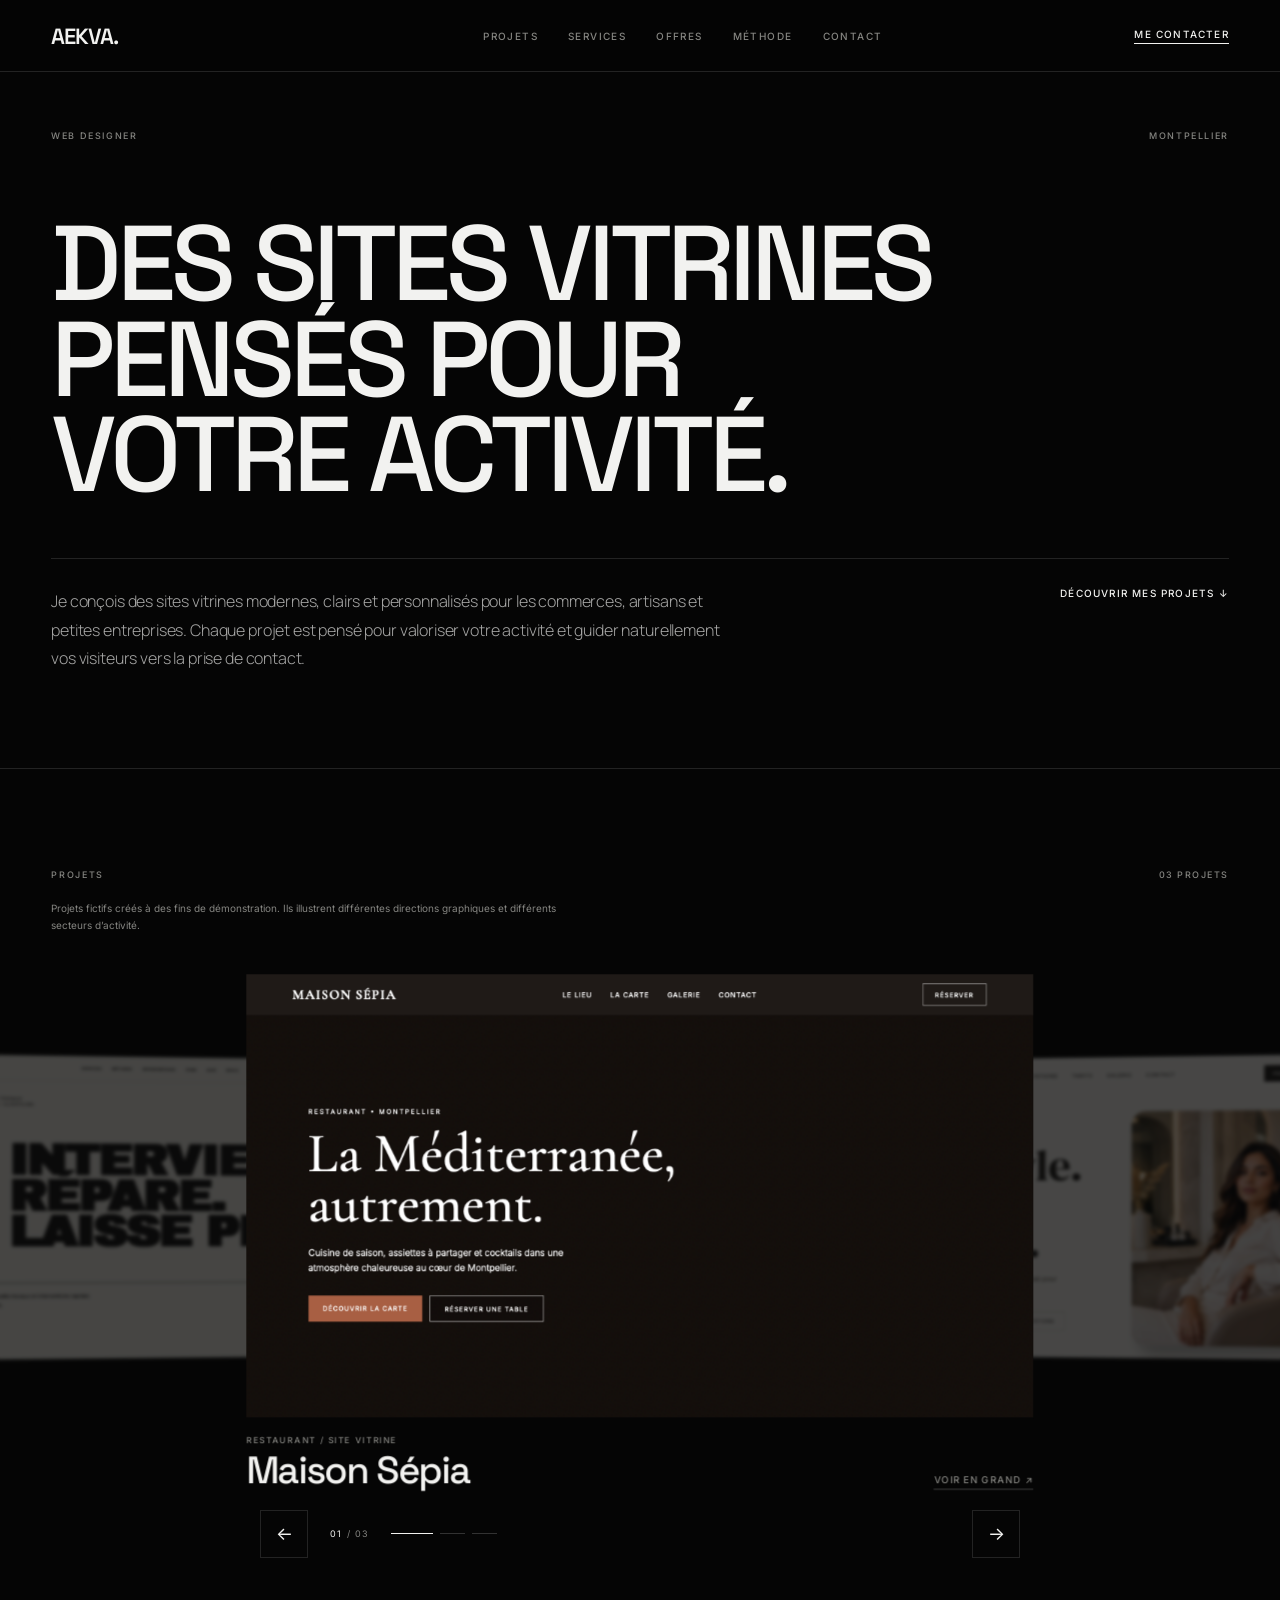
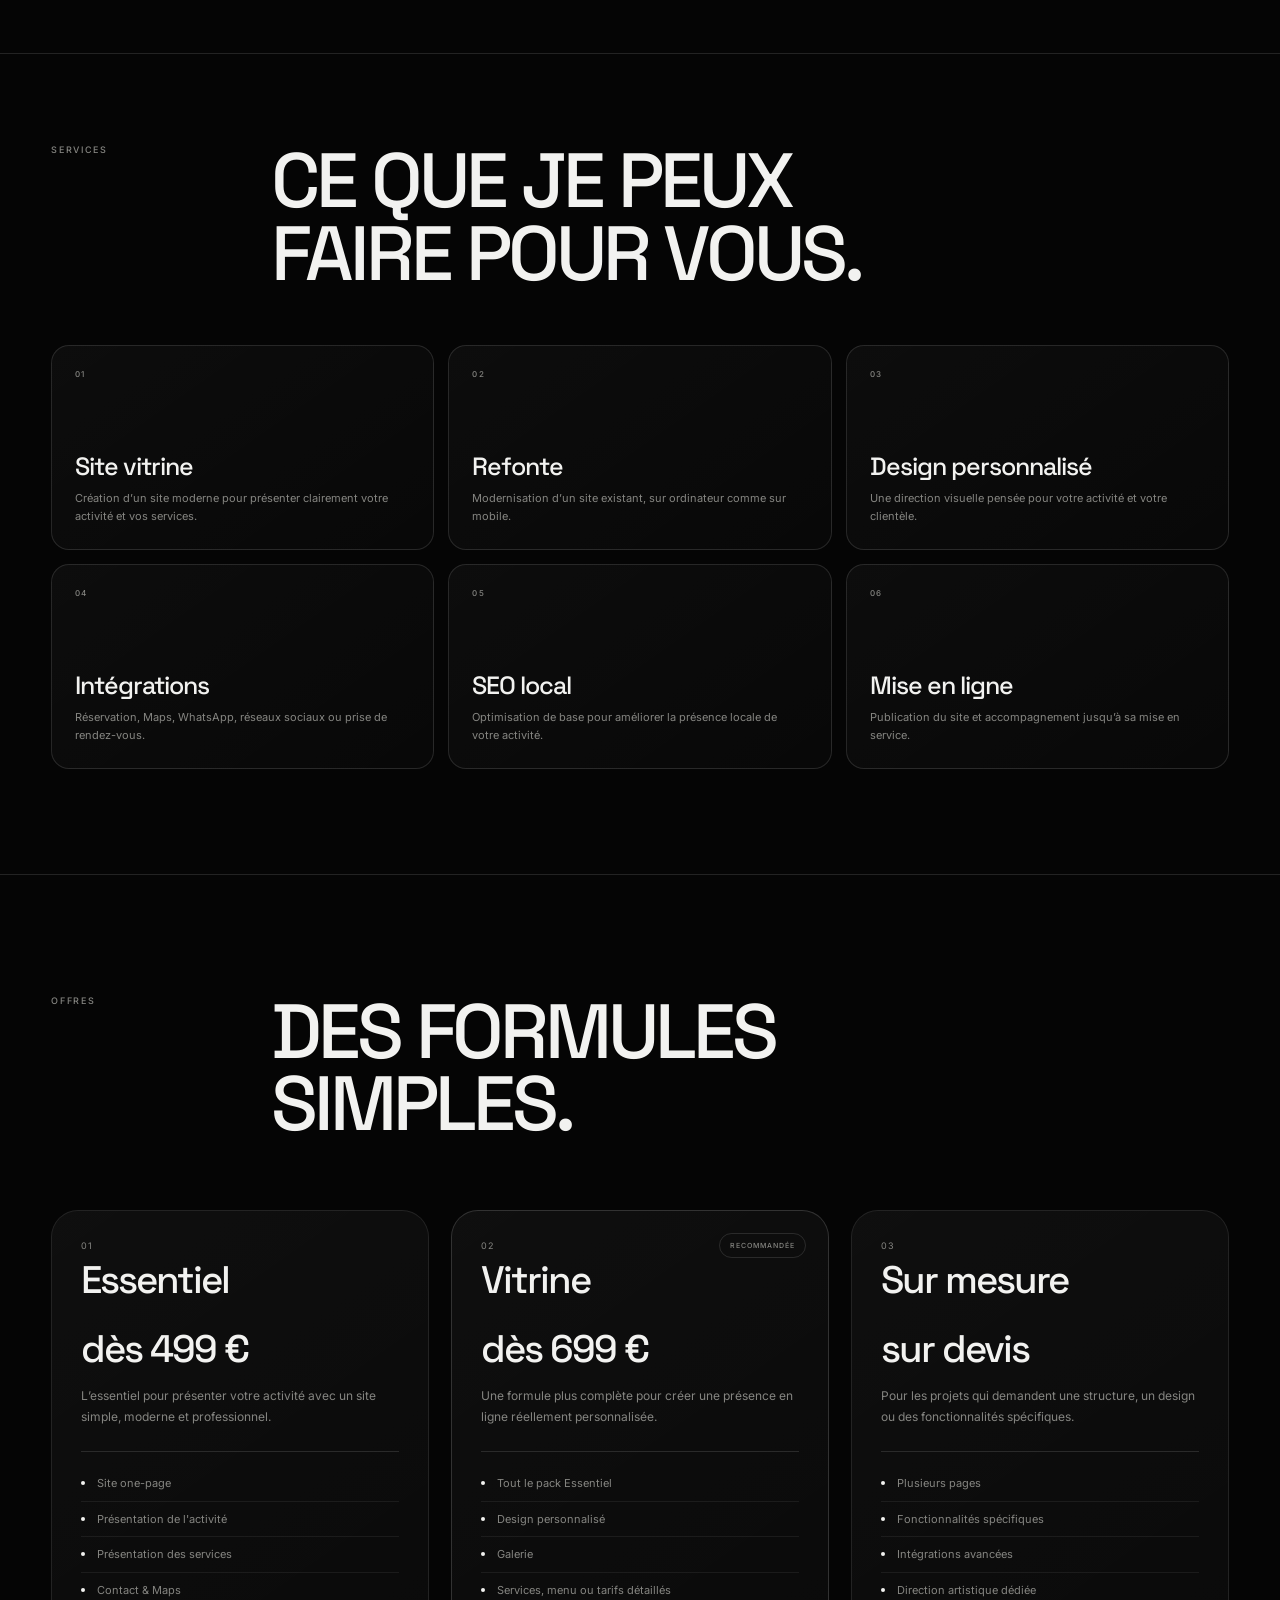
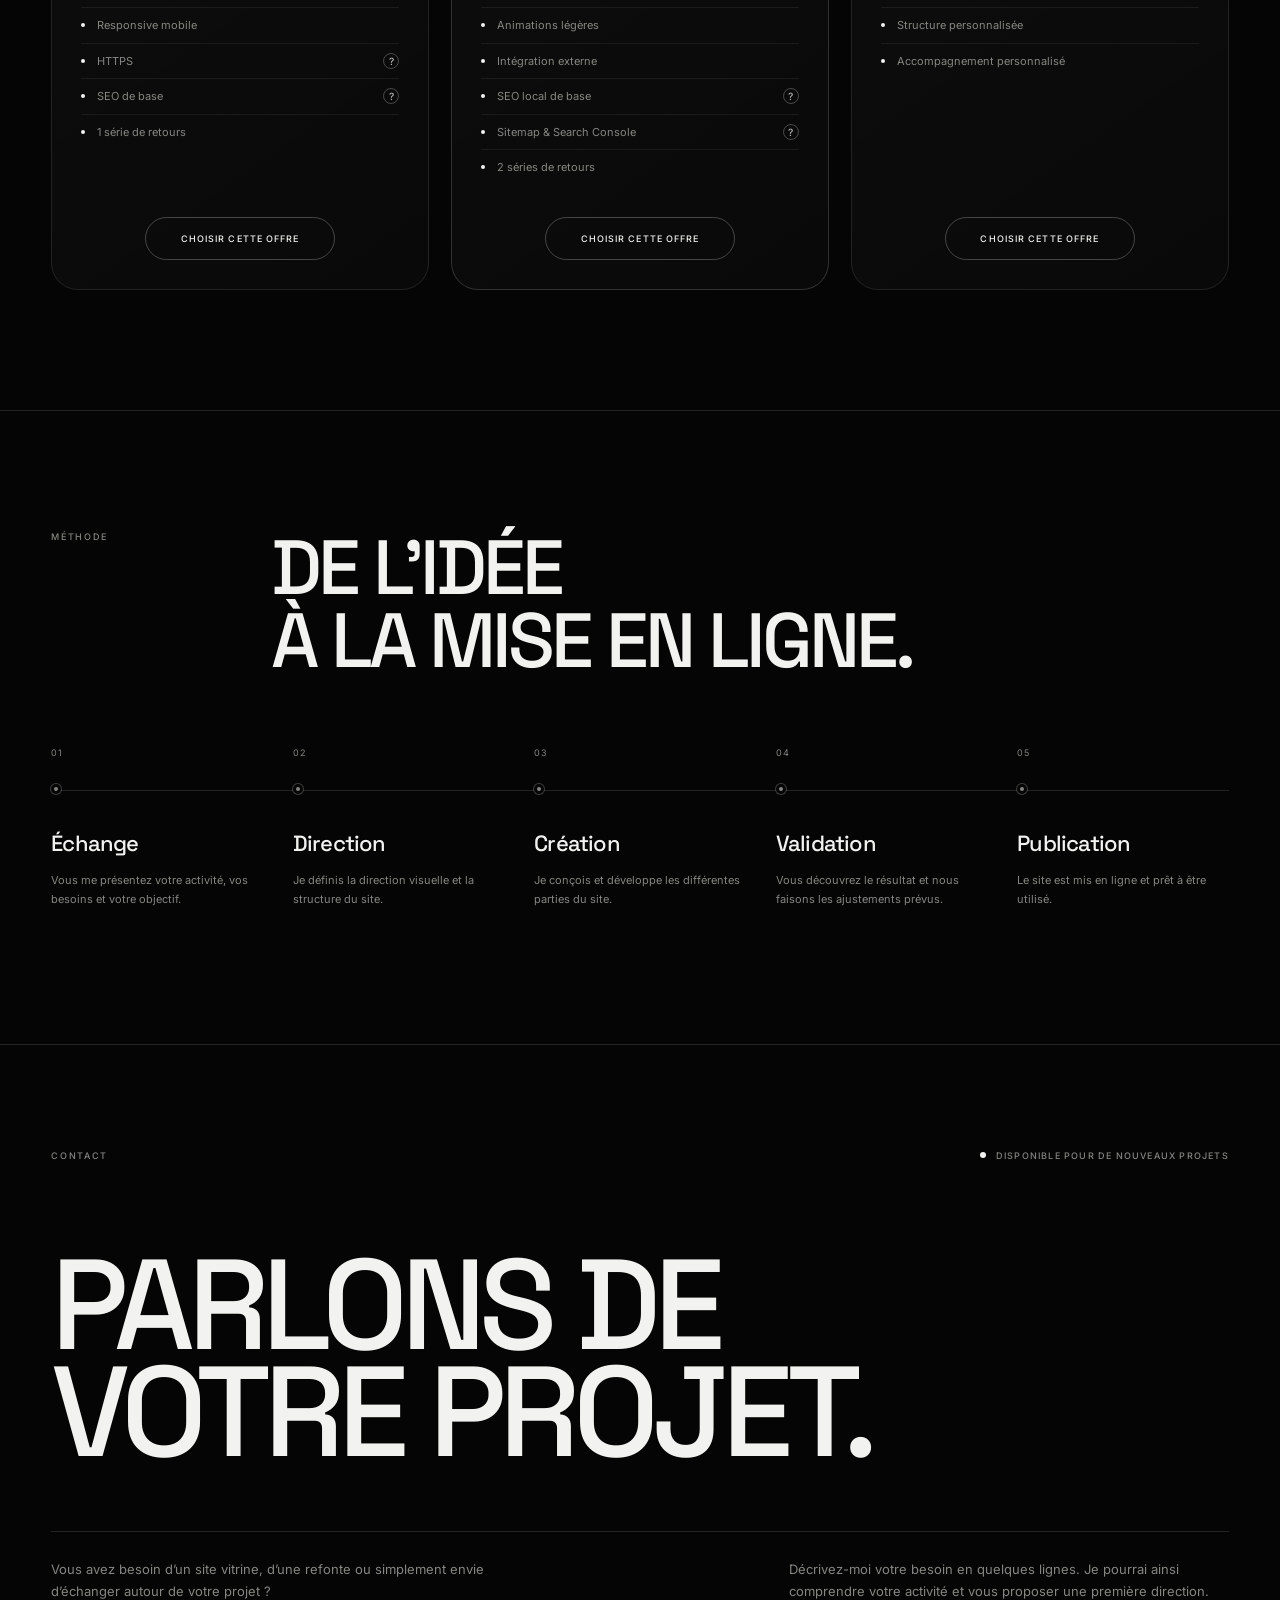
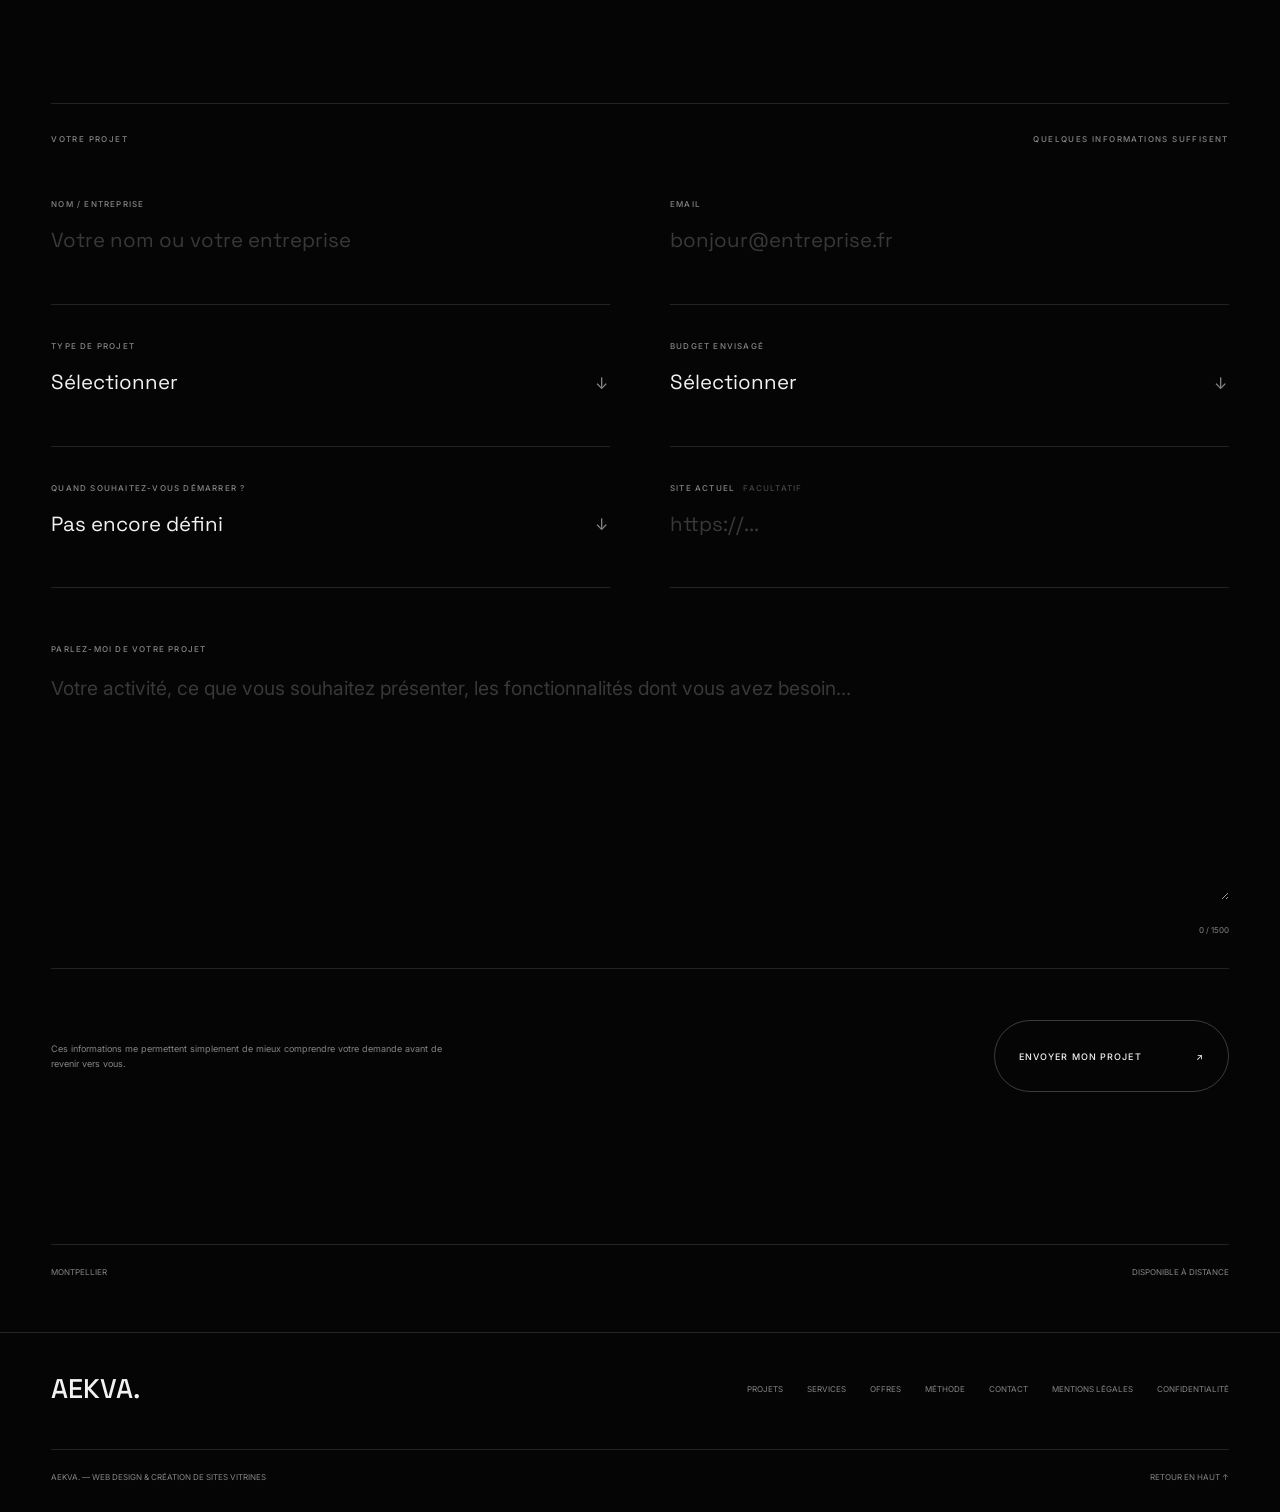
==== index.html @ 717e6505 "Initial commit" ====
<!DOCTYPE html>
<html lang="fr">

<head>
    <meta charset="UTF-8">

    <meta
        name="viewport"
        content="width=device-width, initial-scale=1.0"
    >

    <!-- =========================
         SEO PRINCIPAL
    ========================== -->

    <title>
        AEKVA. — Création de sites vitrines à Montpellier
    </title>

    <meta
        name="description"
        content="AEKVA. crée et refond des sites vitrines modernes pour commerces, artisans et petites entreprises à Montpellier. Des sites clairs, personnalisés et pensés pour votre activité."
    >

    <meta
        name="robots"
        content="index, follow"
    >

    <meta
        name="author"
        content="AEKVA."
    >

    <meta
        name="theme-color"
        content="#050505"
    >

    <link
        rel="canonical"
        href="https://aekva-design.fr/"
    >


    <!-- =========================
         OPEN GRAPH
    ========================== -->

    <meta
        property="og:type"
        content="website"
    >

    <meta
        property="og:site_name"
        content="AEKVA."
    >

    <meta
        property="og:title"
        content="AEKVA. — Création de sites vitrines"
    >

    <meta
        property="og:description"
        content="Création et refonte de sites vitrines modernes pour commerces, artisans et petites entreprises."
    >

    <meta
        property="og:url"
        content="https://aekva-design.fr/"
    >

    <meta
        property="og:image"
        content="https://aekva-design.fr/images/og-cover.jpg"
    >

    <meta
        property="og:image:width"
        content="1200"
    >

    <meta
        property="og:image:height"
        content="630"
    >

    <meta
        property="og:image:alt"
        content="AEKVA. — Web Design"
    >

    <meta
        property="og:locale"
        content="fr_FR"
    >


    <!-- =========================
         TWITTER / X
    ========================== -->

    <meta
        name="twitter:card"
        content="summary_large_image"
    >

    <meta
        name="twitter:title"
        content="AEKVA. — Création de sites vitrines"
    >

    <meta
        name="twitter:description"
        content="Création et refonte de sites vitrines modernes pour commerces, artisans et petites entreprises."
    >

    <meta
        name="twitter:image"
        content="https://aekva-design.fr/images/og-cover.jpg"
    >


    <!-- =========================
         FAVICON
    ========================== -->

    <link
        rel="icon"
        type="image/jpeg"
        href="images/favicon.jpg"
    >


    <!-- =========================
         CSS
    ========================== -->

    <link
        rel="stylesheet"
        href="style.css"
    >

</head>


<body>

    <!-- =========================
         HEADER
    ========================== -->

    <header class="site-header">

        <a
            href="#hero"
            class="brand"
            aria-label="AEKVA - Retour à l'accueil"
        >
            AEKVA.
        </a>


        <nav
            class="main-nav"
            aria-label="Navigation principale"
        >

            <a href="#projects">
                Projets
            </a>

            <a href="#services">
                Services
            </a>

            <a href="#offers">
                Offres
            </a>

            <a href="#process">
                Méthode
            </a>

            <a href="#contact">
                Contact
            </a>

        </nav>


        <a
            href="#contact"
            class="header-contact"
        >
            Me contacter
        </a>


        <button
            class="menu-toggle"
            type="button"
            aria-label="Ouvrir le menu"
            aria-expanded="false"
        >

            <span></span>
            <span></span>

        </button>

    </header>


    <main>

        <!-- =========================
             HERO
        ========================== -->

        <section
            id="hero"
            class="hero"
        >

            <div class="hero-top">

                <span>
                    Web Designer
                </span>

                <span>
                    Montpellier
                </span>

            </div>


            <div class="hero-content">

                <h1>
                    DES SITES VITRINES<br>
                    PENSÉS POUR<br>
                    VOTRE ACTIVITÉ.
                </h1>


                <div class="hero-bottom">

                    <p>
                        Je conçois des sites vitrines modernes, clairs et personnalisés
                        pour les commerces, artisans et petites entreprises.
                        Chaque projet est pensé pour valoriser votre activité
                        et guider naturellement vos visiteurs vers la prise de contact.
                    </p>


                    <a
                        href="#projects"
                        class="hero-link"
                    >
                        Découvrir mes projets ↓
                    </a>

                </div>

            </div>

        </section>


        <!-- =========================
             PROJETS
        ========================== -->

        <section
            id="projects"
            class="projects"
        >

            <div class="projects-header">

                <span class="section-label">
                    Projets
                </span>

                <span class="projects-count">
                    03 projets
                </span>

            </div>


            <div class="projects-intro">

                <p>
                    Projets fictifs créés à des fins de démonstration.
                    Ils illustrent différentes directions graphiques
                    et différents secteurs d’activité.
                </p>

            </div>


            <div class="project-carousel">

                <div
                    class="project-stage"
                    aria-live="polite"
                >

                    <!-- MAISON SÉPIA -->

                    <article
                        class="project-card"
                        data-index="0"
                    >

                        <button
                            class="project-preview"
                            type="button"
                            aria-label="Voir Maison Sépia"
                        >

                            <img
                                src="images/maison-sepia.jpg"
                                alt="Capture du site Maison Sépia"
                            >

                            <span class="preview-overlay">
                                Voir le projet
                            </span>

                        </button>


                        <div class="project-info">

                            <div>

                                <span class="project-category">
                                    Restaurant / Site vitrine
                                </span>

                                <h2>
                                    Maison Sépia
                                </h2>

                            </div>


                            <button
                                class="project-open"
                                type="button"
                            >
                                Voir en grand ↗
                            </button>

                        </div>

                    </article>


                    <!-- STUDIO NÉRA -->

                    <article
                        class="project-card"
                        data-index="1"
                    >

                        <button
                            class="project-preview"
                            type="button"
                            aria-label="Voir Studio Néra"
                        >

                            <img
                                src="images/studio-nera.jpg"
                                alt="Capture du site Studio Néra"
                            >

                            <span class="preview-overlay">
                                Voir le projet
                            </span>

                        </button>


                        <div class="project-info">

                            <div>

                                <span class="project-category">
                                    Beauté & bien-être / Site vitrine
                                </span>

                                <h2>
                                    Studio Néra
                                </h2>

                            </div>


                            <button
                                class="project-open"
                                type="button"
                            >
                                Voir en grand ↗
                            </button>

                        </div>

                    </article>


                    <!-- BLOC -->

                    <article
                        class="project-card"
                        data-index="2"
                    >

                        <button
                            class="project-preview"
                            type="button"
                            aria-label="Voir BLOC."
                        >

                            <img
                                src="images/bloc.jpg"
                                alt="Capture du site BLOC."
                            >

                            <span class="preview-overlay">
                                Voir le projet
                            </span>

                        </button>


                        <div class="project-info">

                            <div>

                                <span class="project-category">
                                    Artisan & services / Site vitrine
                                </span>

                                <h2>
                                    BLOC.
                                </h2>

                            </div>


                            <button
                                class="project-open"
                                type="button"
                            >
                                Voir en grand ↗
                            </button>

                        </div>

                    </article>

                </div>


                <!-- CONTROLES CARROUSEL -->

                <div class="carousel-controls">

                    <button
                        class="carousel-arrow carousel-prev"
                        type="button"
                        aria-label="Projet précédent"
                    >
                        ←
                    </button>


                    <div class="carousel-status">

                        <span
                            id="carousel-current"
                            class="carousel-current"
                        >
                            01
                        </span>

                        <span>
                            / 03
                        </span>

                    </div>


                    <div class="carousel-progress">

                        <span class="carousel-dot active"></span>
                        <span class="carousel-dot"></span>
                        <span class="carousel-dot"></span>

                    </div>


                    <button
                        class="carousel-arrow carousel-next"
                        type="button"
                        aria-label="Projet suivant"
                    >
                        →
                    </button>

                </div>

            </div>

        </section>


        <!-- =========================
             SERVICES
        ========================== -->

        <section
            id="services"
            class="services"
        >

            <div class="section-head">

                <span class="section-label">
                    Services
                </span>

                <h2>
                    CE QUE JE PEUX<br>
                    FAIRE POUR VOUS.
                </h2>

            </div>


            <div class="services-grid">

                <article class="service-card">

                    <span class="service-number">
                        01
                    </span>

                    <div class="service-card-content">

                        <h3>
                            Site vitrine
                        </h3>

                        <p>
                            Création d’un site moderne pour présenter
                            clairement votre activité et vos services.
                        </p>

                    </div>

                </article>


                <article class="service-card">

                    <span class="service-number">
                        02
                    </span>

                    <div class="service-card-content">

                        <h3>
                            Refonte
                        </h3>

                        <p>
                            Modernisation d’un site existant,
                            sur ordinateur comme sur mobile.
                        </p>

                    </div>

                </article>


                <article class="service-card">

                    <span class="service-number">
                        03
                    </span>

                    <div class="service-card-content">

                        <h3>
                            Design personnalisé
                        </h3>

                        <p>
                            Une direction visuelle pensée pour votre
                            activité et votre clientèle.
                        </p>

                    </div>

                </article>


                <article class="service-card">

                    <span class="service-number">
                        04
                    </span>

                    <div class="service-card-content">

                        <h3>
                            Intégrations
                        </h3>

                        <p>
                            Réservation, Maps, WhatsApp,
                            réseaux sociaux ou prise de rendez-vous.
                        </p>

                    </div>



                </article>


                <article class="service-card">

                    <span class="service-number">
                        05
                    </span>

                    <div class="service-card-content">

                        <h3>
                            SEO local
                        </h3>

                        <p>
                            Optimisation de base pour améliorer
                            la présence locale de votre activité.
                        </p>

                    </div>

                </article>


                <article class="service-card">

                    <span class="service-number">
                        06
                    </span>

                    <div class="service-card-content">

                        <h3>
                            Mise en ligne
                        </h3>

                        <p>
                            Publication du site et accompagnement
                            jusqu’à sa mise en service.
                        </p>

                    </div>

                </article>

            </div>

        </section>


        <!-- =========================
             OFFRES
        ========================== -->

        <section
            id="offers"
            class="offers"
        >

            <div class="section-head">

                <span class="section-label">
                    Offres
                </span>

                <h2>
                    DES FORMULES<br>
                    SIMPLES.
                </h2>

            </div>


            <div class="offers-grid">


                <!-- ESSENTIEL -->

                <article class="offer-card">

                    <div class="offer-card-content">

                        <div class="offer-header">

                            <span class="offer-number">
                                01
                            </span>

                            <h3>
                                Essentiel
                            </h3>

                        </div>


                        <div class="offer-price">
                            dès 499 €
                        </div>


                        <p class="offer-description">
                            L’essentiel pour présenter votre activité
                            avec un site simple, moderne et professionnel.
                        </p>


                        <div class="offer-divider"></div>


                        <ul class="offer-features">

                            <li>
                                Site one-page
                            </li>

                            <li>
                                Présentation de l'activité
                            </li>

                            <li>
                                Présentation des services
                            </li>

                            <li>
                                Contact & Maps
                            </li>

                            <li>
                                Responsive mobile
                            </li>


                            <li>

                                <div class="offer-help">

                                    <span>
                                        HTTPS
                                    </span>

                                    <span
                                        class="help-icon"
                                        tabindex="0"
                                        aria-label="Qu’est-ce que HTTPS ?"
                                    >
                                        ?
                                    </span>

                                    <span
                                        class="help-tooltip"
                                        role="tooltip"
                                    >
                                        Connexion sécurisée entre le site et ses visiteurs.
                                    </span>

                                </div>

                            </li>


                            <li>

                                <div class="offer-help">

                                    <span>
                                        SEO de base
                                    </span>

                                    <span
                                        class="help-icon"
                                        tabindex="0"
                                        aria-label="Qu’est-ce que le SEO de base ?"
                                    >
                                        ?
                                    </span>

                                    <span
                                        class="help-tooltip"
                                        role="tooltip"
                                    >
                                        Optimisations essentielles pour aider le site
                                        à être compris et référencé par Google.
                                    </span>

                                </div>

                            </li>


                            <li>
                                1 série de retours
                            </li>

                        </ul>

                        <a href="#contact" class="offer-cta">
                            <span class="offer-cta-text">Choisir cette offre</span>
                        
                            <span class="offer-liquid">
                                <span class="offer-wave"></span>
                            </span>
                        </a>

                    </div>

                </article>


                <!-- VITRINE -->

                <article
                    class="offer-card offer-card-featured"
                >

                    <div class="offer-card-content">

                        <span class="offer-badge">
                            Recommandée
                        </span>


                        <div class="offer-header">

                            <span class="offer-number">
                                02
                            </span>

                            <h3>
                                Vitrine
                            </h3>

                        </div>


                        <div class="offer-price">
                            dès 699 €
                        </div>


                        <p class="offer-description">
                            Une formule plus complète pour créer
                            une présence en ligne réellement personnalisée.
                        </p>


                        <div class="offer-divider"></div>


                        <ul class="offer-features">

                            <li>
                                Tout le pack Essentiel
                            </li>

                            <li>
                                Design personnalisé
                            </li>

                            <li>
                                Galerie
                            </li>

                            <li>
                                Services, menu ou tarifs détaillés
                            </li>

                            <li>
                                Animations légères
                            </li>

                            <li>
                                Intégration externe
                            </li>


                            <li>

                                <div class="offer-help">

                                    <span>
                                        SEO local de base
                                    </span>

                                    <span
                                        class="help-icon"
                                        tabindex="0"
                                        aria-label="Qu’est-ce que le SEO local ?"
                                    >
                                        ?
                                    </span>

                                    <span
                                        class="help-tooltip"
                                        role="tooltip"
                                    >
                                        Optimisation pour aider votre activité
                                        à être trouvée sur Google dans votre zone géographique.
                                    </span>

                                </div>

                            </li>


                            <li>

                                <div class="offer-help">

                                    <span>
                                        Sitemap & Search Console
                                    </span>

                                    <span
                                        class="help-icon"
                                        tabindex="0"
                                        aria-label="À quoi servent le sitemap et Search Console ?"
                                    >
                                        ?
                                    </span>

                                    <span
                                        class="help-tooltip"
                                        role="tooltip"
                                    >
                                        Outils qui facilitent l’indexation du site
                                        et permettent de suivre sa présence dans Google.
                                    </span>

                                </div>

                            </li>


                            <li>
                                2 séries de retours
                            </li>

                        </ul>

                        <a href="#contact" class="offer-cta">
                            <span class="offer-cta-text">Choisir cette offre</span>
                        
                            <span class="offer-liquid">
                                <span class="offer-wave"></span>
                            </span>
                        </a>

                    </div>

                </article>


                <!-- SUR MESURE -->

                <article class="offer-card">

                    <div class="offer-card-content">

                        <div class="offer-header">

                            <span class="offer-number">
                                03
                            </span>

                            <h3>
                                Sur mesure
                            </h3>

                        </div>


                        <div class="offer-price">
                            sur devis
                        </div>


                        <p class="offer-description">
                            Pour les projets qui demandent une structure,
                            un design ou des fonctionnalités spécifiques.
                        </p>


                        <div class="offer-divider"></div>


                        <ul class="offer-features">

                            <li>
                                Plusieurs pages
                            </li>

                            <li>
                                Fonctionnalités spécifiques
                            </li>

                            <li>
                                Intégrations avancées
                            </li>

                            <li>
                                Direction artistique dédiée
                            </li>

                            <li>
                                Structure personnalisée
                            </li>

                            <li>
                                Accompagnement personnalisé
                            </li>

                        </ul>

                        <a href="#contact" class="offer-cta">
                            <span class="offer-cta-text">Choisir cette offre</span>
                        
                            <span class="offer-liquid">
                                <span class="offer-wave"></span>
                            </span>
                        </a>

                    </div>

                </article>

            </div>

        </section>


        <!-- =========================
             MÉTHODE
        ========================== -->

        <section
            id="process"
            class="process"
        >

            <div class="section-head">

                <span class="section-label">
                    Méthode
                </span>

                <h2>
                    DE L’IDÉE<br>
                    À LA MISE EN LIGNE.
                </h2>

            </div>


            <div class="process-timeline">

                <article class="process-item">

                    <span class="process-number">
                        01
                    </span>

                    <div class="process-dot"></div>

                    <h3>
                        Échange
                    </h3>

                    <p>
                        Vous me présentez votre activité,
                        vos besoins et votre objectif.
                    </p>

                </article>


                <article class="process-item">

                    <span class="process-number">
                        02
                    </span>

                    <div class="process-dot"></div>

                    <h3>
                        Direction
                    </h3>

                    <p>
                        Je définis la direction visuelle
                        et la structure du site.
                    </p>

                </article>


                <article class="process-item">

                    <span class="process-number">
                        03
                    </span>

                    <div class="process-dot"></div>

                    <h3>
                        Création
                    </h3>

                    <p>
                        Je conçois et développe
                        les différentes parties du site.
                    </p>

                </article>


                <article class="process-item">

                    <span class="process-number">
                        04
                    </span>

                    <div class="process-dot"></div>

                    <h3>
                        Validation
                    </h3>

                    <p>
                        Vous découvrez le résultat
                        et nous faisons les ajustements prévus.
                    </p>

                </article>


                <article class="process-item">

                    <span class="process-number">
                        05
                    </span>

                    <div class="process-dot"></div>

                    <h3>
                        Publication
                    </h3>

                    <p>
                        Le site est mis en ligne
                        et prêt à être utilisé.
                    </p>

                </article>

            </div>

        </section>


        <!-- =========================
             CONTACT
        ========================== -->

        <section
            id="contact"
            class="contact"
        >

            <div class="contact-top">

                <span class="section-label">
                    Contact
                </span>

                <span class="contact-availability">
                    Disponible pour de nouveaux projets
                </span>

            </div>


            <div class="contact-main">

                <h2>
                    PARLONS DE<br>
                    VOTRE PROJET.
                </h2>


                <div class="contact-intro">

                    <p>
                        Vous avez besoin d’un site vitrine,
                        d’une refonte ou simplement envie
                        d’échanger autour de votre projet ?
                    </p>

                    <p>
                        Décrivez-moi votre besoin en quelques lignes.
                        Je pourrai ainsi comprendre votre activité
                        et vous proposer une première direction.
                    </p>

                </div>

            </div>


            <!-- FORMULAIRE -->

            <div class="contact-form-wrapper">

                <div class="contact-form-heading">

                    <span>
                        Votre projet
                    </span>

                    <span>
                        Quelques informations suffisent
                    </span>

                </div>


                <form
                    id="project-form"
                    class="project-form"
                    action="https://formspree.io/f/mnpadlrl"
                    method="POST"
                    novalidate
                >

                    <div class="form-field">

                        <label for="name">
                            Nom / entreprise
                        </label>

                        <input
                            type="text"
                            id="name"
                            name="name"
                            placeholder="Votre nom ou votre entreprise"
                            autocomplete="name"
                            required
                        >

                        <span class="form-error"></span>

                    </div>


                    <div class="form-field">

                        <label for="email">
                            Email
                        </label>

                        <input
                            type="email"
                            id="email"
                            name="email"
                            placeholder="bonjour@entreprise.fr"
                            autocomplete="email"
                            required
                        >

                        <span class="form-error"></span>

                    </div>


                    <div class="form-field">

                        <label for="project-type">
                            Type de projet
                        </label>

                        <div class="select-wrapper">

                            <select
                                id="project-type"
                                name="project-type"
                                required
                            >

                                <option value="">
                                    Sélectionner
                                </option>

                                <option value="site-vitrine">
                                    Création d’un site vitrine
                                </option>

                                <option value="refonte">
                                    Refonte d’un site existant
                                </option>

                                <option value="sur-mesure">
                                    Projet sur mesure
                                </option>

                                <option value="autre">
                                    Autre
                                </option>

                            </select>

                        </div>

                        <span class="form-error"></span>

                    </div>


                    <div class="form-field">

                        <label for="budget">
                            Budget envisagé
                        </label>

                        <div class="select-wrapper">

                            <select
                                id="budget"
                                name="budget"
                                required
                            >

                                <option value="">
                                    Sélectionner
                                </option>

                                <option value="500-700">
                                    500 € — 700 €
                                </option>

                                <option value="700-1000">
                                    700 € — 1 000 €
                                </option>

                                <option value="1000-1500">
                                    1 000 € — 1 500 €
                                </option>

                                <option value="1500-plus">
                                    Plus de 1 500 €
                                </option>

                                <option value="a-definir">
                                    À définir
                                </option>

                            </select>

                        </div>

                        <span class="form-error"></span>

                    </div>


                    <div class="form-field">

                        <label for="deadline">
                            Quand souhaitez-vous démarrer ?
                        </label>

                        <div class="select-wrapper">

                            <select
                                id="deadline"
                                name="deadline"
                            >

                                <option value="">
                                    Pas encore défini
                                </option>

                                <option value="rapidement">
                                    Dès que possible
                                </option>

                                <option value="1-mois">
                                    Dans le mois
                                </option>

                                <option value="1-3-mois">
                                    Dans 1 à 3 mois
                                </option>

                                <option value="plus-tard">
                                    Plus tard
                                </option>

                            </select>

                        </div>

                    </div>


                    <div class="form-field">

                        <label for="website">

                            Site actuel

                            <span class="optional">
                                facultatif
                            </span>

                        </label>

                        <input
                            type="url"
                            id="website"
                            name="website"
                            placeholder="https://..."
                        >

                        <span class="form-error"></span>

                    </div>


                    <div
                        class="form-field form-field-message"
                    >

                        <label for="message">
                            Parlez-moi de votre projet
                        </label>

                        <textarea
                            id="message"
                            name="message"
                            rows="7"
                            maxlength="1500"
                            placeholder="Votre activité, ce que vous souhaitez présenter, les fonctionnalités dont vous avez besoin..."
                            required
                        ></textarea>


                        <div class="message-meta">

                            <span class="form-error"></span>

                            <span class="character-counter">

                                <span id="message-count">
                                    0
                                </span>

                                / 1500

                            </span>

                        </div>

                    </div>


                    <div class="form-submit-row">

                        <p>
                            Ces informations me permettent simplement
                            de mieux comprendre votre demande avant
                            de revenir vers vous.
                        </p>


                        <button
                            type="submit"
                            class="form-submit"
                        >

                            <span class="form-submit-text">
                                Envoyer mon projet
                            </span>

                            <span class="form-submit-arrow">
                                ↗
                            </span>

                        </button>

                    </div>


                    <div
                        id="form-status"
                        class="form-status"
                        aria-live="polite"
                    ></div>

                </form>

            </div>


            <div class="contact-meta">

                <span>
                    Montpellier
                </span>

                <span>
                    Disponible à distance
                </span>

            </div>

        </section>

    </main>


    <!-- =========================
         FOOTER
    ========================== -->

    <footer class="footer">

        <a
            href="#hero"
            class="footer-brand"
            aria-label="AEKVA - Retour à l'accueil"
        >
            AEKVA.
        </a>


        <nav
            class="footer-links"
            aria-label="Navigation de pied de page"
        >

            <a href="#projects">
                Projets
            </a>

            <a href="#services">
                Services
            </a>

            <a href="#offers">
                Offres
            </a>

            <a href="#process">
                Méthode
            </a>

            <a href="#contact">
                Contact
            </a>

            <a href="mentions-legales.html">
                Mentions légales
            </a>

            <a href="confidentialite.html">
                Confidentialité
            </a>

        </nav>


        <div class="footer-bottom">

            <p>
                AEKVA. — Web design & création de sites vitrines
            </p>

            <a href="#hero">
                Retour en haut ↑
            </a>

        </div>

    </footer>


    <!-- =========================
         MODAL PROJET
    ========================== -->

    <div
        class="project-modal"
        aria-hidden="true"
        role="dialog"
        aria-modal="true"
        aria-label="Aperçu complet du projet"
    >

        <button
            class="modal-close"
            type="button"
            aria-label="Fermer"
        >
            ×
        </button>


        <button
            class="modal-arrow modal-prev"
            type="button"
            aria-label="Projet précédent"
        >
            ←
        </button>


        <div class="modal-wrapper">

            <aside class="modal-side-info">

                <span class="modal-category">
                    Projet
                </span>

                <h2 class="modal-title">
                    Maison Sépia
                </h2>

                <span class="modal-demo-note">
                    Projet fictif<br>
                    créé pour démonstration
                </span>

                <span class="modal-counter">
                    01 / 03
                </span>

            </aside>


            <div class="modal-content">

                <img
                    class="modal-image"
                    src=""
                    alt=""
                >

            </div>

        </div>


        <button
            class="modal-arrow modal-next"
            type="button"
            aria-label="Projet suivant"
        >
            →
        </button>


        <a
            class="modal-live-link"
            href="#"
            target="_blank"
            rel="noopener noreferrer"
        >
            Voir le site en direct
        </a>

    </div>


    <!-- =========================
         TOAST FORMULAIRE
    ========================== -->

    <div
        id="form-toast"
        class="form-toast"
        role="status"
        aria-live="polite"
        aria-hidden="true"
    >

        <div class="form-toast-icon">
            ✓
        </div>


        <div class="form-toast-content">

            <span class="form-toast-title">
                Demande envoyée
            </span>

            <p>
                Merci, votre demande a bien été envoyée.
                Je reviens vers vous rapidement.
            </p>

        </div>


        <button
            class="form-toast-close"
            type="button"
            aria-label="Fermer la notification"
        >
            ×
        </button>

    </div>


    <script src="script.js"></script>

</body>

</html>
---- style.css ----
@import url('https://fonts.googleapis.com/css2?family=Inter:wght@300;400;500;600&family=Manrope:wght@300;400;500&family=Space+Grotesk:wght@400;500;600&display=swap');


:root {
    --bg: #050505;
    --panel: #0d0d0d;

    --text: #f2f2f0;
    --muted: #858581;

    --line: rgba(255, 255, 255, 0.12);
    --line-strong: rgba(255, 255, 255, 0.22);

    --accent: #8a6cff;
}


/* =========================
   RESET
========================= */

* {
    margin: 0;
    padding: 0;
    box-sizing: border-box;
}


html {
    scroll-behavior: smooth;
}


body {
    font-family: "Inter", sans-serif;

    background: var(--bg);
    color: var(--text);

    overflow-x: hidden;
}


body.modal-open,
body.menu-open {
    overflow: hidden;
}


a {
    color: inherit;
    text-decoration: none;
}


button,
input,
select,
textarea {
    font: inherit;
}


button {
    color: inherit;
}


img {
    display: block;
    max-width: 100%;
}


section {
    scroll-margin-top: 90px;
}


/* =========================
   HEADER
========================= */

.site-header {
    position: fixed;

    top: 0;
    left: 0;

    z-index: 1000;

    width: 100%;
    min-height: 72px;

    padding: 0 4%;

    display: grid;

    grid-template-columns:
        180px
        1fr
        auto;

    align-items: center;

    gap: 40px;

    background:
        rgba(5, 5, 5, 0.84);

    border-bottom:
        1px solid
        var(--line);

    backdrop-filter:
        blur(16px);

    -webkit-backdrop-filter:
        blur(16px);
}


.brand {
    position: relative;

    z-index: 1300;

    font-family:
        "Space Grotesk",
        sans-serif;

    font-size: 22px;
    font-weight: 600;

    letter-spacing: -1px;
}


.main-nav {
    display: flex;

    justify-content: center;
    align-items: center;

    gap: 30px;
}


.main-nav a {
    color: var(--muted);

    font-size: 10px;
    font-weight: 500;

    text-transform: uppercase;

    letter-spacing: 1.4px;

    transition:
        color 0.25s ease;
}


.main-nav a:hover {
    color: var(--text);
}


.header-contact {
    padding-bottom: 3px;

    border-bottom:
        1px solid
        var(--text);

    font-size: 10px;
    font-weight: 500;

    text-transform: uppercase;

    letter-spacing: 1.2px;
}


.menu-toggle {
    display: none;
}


/* =========================
   HERO
========================= */

.hero {
    min-height: auto;

    padding:
        130px
        4%
        95px;

    display: flex;
    flex-direction: column;

    border-bottom:
        1px solid
        var(--line);
}


.hero-top {
    display: flex;

    justify-content: space-between;

    color: var(--muted);

    font-size: 9px;
    font-weight: 500;

    text-transform: uppercase;

    letter-spacing: 1.6px;
}


.hero-content {
    margin-top:
        clamp(75px, 8vh, 110px);
}


.hero h1 {
    max-width: 1300px;

    font-family:
        "Space Grotesk",
        sans-serif;

    font-size:
        clamp(62px, 8.3vw, 132px);

    line-height: 0.9;

    font-weight: 500;

    letter-spacing: -5px;
}


.hero-bottom {
    margin-top: 55px;

    padding-top: 28px;

    display: grid;

    grid-template-columns:
        1fr
        auto;

    gap: 60px;

    border-top:
        1px solid
        var(--line);
}


.hero-bottom p {
    max-width: 680px;

    font-family:
        "Manrope",
        sans-serif;

    color:
        rgba(242, 242, 240, 0.68);

    font-size: 16px;
    font-weight: 300;

    line-height: 1.8;

    letter-spacing: -0.15px;
}


.hero-link {
    align-self: start;

    font-size: 10px;
    font-weight: 500;

    text-transform: uppercase;

    letter-spacing: 1.2px;
}


/* =========================
   GLOBAL
========================= */

.section-label {
    color: var(--muted);

    font-size: 9px;
    font-weight: 500;

    text-transform: uppercase;

    letter-spacing: 1.7px;
}


.section-head {
    display: grid;

    grid-template-columns:
        180px
        1fr;

    gap: 40px;

    margin-bottom: 70px;
}


.section-head h2 {
    max-width: 1000px;

    font-family:
        "Space Grotesk",
        sans-serif;

    font-size:
        clamp(46px, 6vw, 90px);

    line-height: 0.95;

    font-weight: 500;

    letter-spacing: -4px;
}


/* =========================
   PROJECTS
========================= */

.projects {
    padding:
        100px
        4%
        95px;

    border-bottom:
        1px solid
        var(--line);

    overflow: hidden;
}


.projects-header {
    display: flex;

    align-items: center;
    justify-content: space-between;

    margin-bottom: 20px;
}


.projects-count {
    color: var(--muted);

    font-size: 9px;
    font-weight: 500;

    text-transform: uppercase;

    letter-spacing: 1.5px;
}


.projects-intro {
    margin-bottom: 55px;
}


.projects-intro p {
    max-width: 520px;

    color: var(--muted);

    font-size: 10px;

    line-height: 1.7;
}


/* =========================
   CAROUSEL
========================= */

.project-carousel {
    width: 100%;
}


.project-stage {
    position: relative;

    width: 100%;

    height:
        clamp(330px, 38vw, 500px);

    perspective: 1400px;
}


.project-card {
    position: absolute;

    top: 0;
    left: 50%;

    width:
        min(58vw, 760px);

    opacity: 0;

    pointer-events: none;

    transform:
        translateX(-50%)
        scale(0.72);

    filter:
        blur(5px)
        brightness(0.45);

    transition:
        transform 0.75s cubic-bezier(.22, .61, .36, 1),
        filter 0.75s cubic-bezier(.22, .61, .36, 1),
        opacity 0.65s ease;
}


.project-card.is-active {
    z-index: 3;

    opacity: 1;

    pointer-events: auto;

    transform:
        translateX(-50%)
        translateZ(80px)
        scale(1);

    filter:
        blur(0)
        brightness(1);
}


.project-card.is-prev {
    z-index: 2;

    opacity: 0.46;

    pointer-events: auto;

    transform:
        translateX(-118%)
        translateZ(-120px)
        scale(0.78)
        rotateY(5deg);

    filter:
        blur(2.5px)
        brightness(0.6);
}


.project-card.is-next {
    z-index: 2;

    opacity: 0.46;

    pointer-events: auto;

    transform:
        translateX(18%)
        translateZ(-120px)
        scale(0.78)
        rotateY(-5deg);

    filter:
        blur(2.5px)
        brightness(0.6);
}


/* =========================
   PROJECT PREVIEW
========================= */

.project-preview {
    position: relative;

    display: block;

    width: 100%;

    aspect-ratio: 16 / 9;

    padding: 0;

    overflow: hidden;

    border: 0;

    background:
        var(--panel);

    color: var(--text);

    cursor: pointer;
}


.project-preview img {
    width: 100%;
    height: 100%;

    object-fit: cover;
    object-position: top center;

    transition:
        transform 0.6s
        cubic-bezier(.22, .61, .36, 1);
}


.project-card.is-active
.project-preview:hover img {
    transform:
        scale(1.015);
}


.preview-overlay {
    position: absolute;

    inset: 0;

    display: flex;

    align-items: center;
    justify-content: center;

    background:
        rgba(0, 0, 0, 0.28);

    color: #ffffff;

    font-size: 9px;
    font-weight: 500;

    text-transform: uppercase;

    letter-spacing: 1.4px;

    opacity: 0;

    transition:
        opacity 0.3s ease;
}


.project-card.is-active
.project-preview:hover
.preview-overlay {
    opacity: 1;
}


/* =========================
   PROJECT INFO
========================= */

.project-info {
    padding-top: 16px;

    display: flex;

    align-items: flex-end;
    justify-content: space-between;

    gap: 25px;

    transition:
        opacity 0.5s ease,
        transform 0.5s ease;
}


.project-card:not(.is-active)
.project-info {
    opacity: 0;

    transform:
        translateY(8px);
}


.project-category {
    display: block;

    margin-bottom: 6px;

    color: var(--muted);

    font-size: 8px;
    font-weight: 500;

    text-transform: uppercase;

    letter-spacing: 1.3px;
}


.project-info h2 {
    font-family:
        "Space Grotesk",
        sans-serif;

    font-size:
        clamp(24px, 3vw, 36px);

    line-height: 1;

    font-weight: 500;

    letter-spacing: -1.5px;
}


.project-open {
    padding:
        0
        0
        3px;

    border: 0;

    border-bottom:
        1px solid
        var(--line-strong);

    background:
        transparent;

    color:
        var(--muted);

    font-size: 9px;
    font-weight: 500;

    text-transform: uppercase;

    letter-spacing: 1px;

    cursor: pointer;

    transition:
        color 0.25s ease,
        border-color 0.25s ease;
}


.project-open:hover {
    color:
        var(--text);

    border-color:
        var(--text);
}


/* =========================
   CAROUSEL CONTROLS
========================= */

.carousel-controls {
    max-width: 760px;

    margin:
        34px
        auto
        0;

    display: grid;

    grid-template-columns:
        auto
        auto
        1fr
        auto;

    align-items: center;

    gap: 22px;
}


.carousel-arrow {
    width: 48px;
    height: 48px;

    border:
        1px solid
        var(--line);

    background:
        transparent;

    color:
        var(--text);

    font-size: 18px;

    cursor: pointer;

    transition:
        background 0.25s ease,
        color 0.25s ease,
        border-color 0.25s ease;
}


.carousel-arrow:hover {
    background:
        var(--text);

    color:
        var(--bg);

    border-color:
        var(--text);
}


.carousel-status {
    display: flex;

    gap: 5px;

    color:
        var(--muted);

    font-size: 9px;

    letter-spacing: 1px;
}


.carousel-current {
    color:
        var(--text);
}


.carousel-progress {
    display: flex;

    align-items: center;

    gap: 7px;
}


.carousel-dot {
    display: block;

    width: 25px;
    height: 1px;

    background:
        rgba(255, 255, 255, 0.18);

    transition:
        width 0.4s ease,
        background 0.4s ease;
}


.carousel-dot.active {
    width: 42px;

    background:
        var(--text);
}


/* =========================
   SERVICES
========================= */

.services {
    padding:
        90px
        4%
        105px;

    border-bottom:
        1px solid
        var(--line);
}


.services .section-head {
    margin-bottom: 55px;
}


.services-grid {
    display: grid;

    grid-template-columns:
        repeat(3, minmax(0, 1fr));

    gap: 14px;
}


.service-card {
    position: relative;

    min-height: 205px;

    padding: 23px;

    display: flex;

    flex-direction: column;

    justify-content:
        space-between;

    overflow: hidden;

    border:
        1px solid
        var(--line);

    border-radius:
        18px;

    background:
        linear-gradient(
            145deg,
            rgba(255, 255, 255, 0.018),
            rgba(255, 255, 255, 0)
        ),
        #080808;

    transition:
        transform 0.4s cubic-bezier(.22, .61, .36, 1),
        border-color 0.35s ease,
        background 0.35s ease,
        box-shadow 0.35s ease;
}


.service-card::after {
    content: "";

    position: absolute;

    right: -45px;
    bottom: -60px;

    width: 120px;
    height: 120px;

    border-radius: 50%;

    background:
        rgba(255, 255, 255, 0.025);

    filter:
        blur(4px);

    opacity: 0;

    transition:
        transform 0.45s ease,
        opacity 0.45s ease;
}


.service-card:hover {
    transform:
        translateY(-5px);

    border-color:
        var(--line-strong);

    background:
        linear-gradient(
            145deg,
            rgba(255, 255, 255, 0.035),
            rgba(255, 255, 255, 0)
        ),
        #090909;

    box-shadow:
        0
        18px
        35px
        rgba(0, 0, 0, 0.28);
}


.service-card:hover::after {
    opacity: 1;

    transform:
        translate(-16px, -16px);
}


.service-number {
    position: relative;

    z-index: 2;

    color:
        var(--muted);

    font-size: 8px;
    font-weight: 500;

    letter-spacing: 1.2px;
}


.service-card-content {
    position: relative;

    z-index: 2;
}


.service-card h3 {
    margin-bottom: 10px;

    font-family:
        "Space Grotesk",
        sans-serif;

    font-size:
        clamp(20px, 2vw, 25px);

    line-height: 1;

    font-weight: 500;

    letter-spacing: -1px;
}


.service-card p {
    max-width: 330px;

    color:
        var(--muted);

    font-size: 11px;

    line-height: 1.65;
}


/* =========================
   OFFRES
========================= */

.offers {
    padding:
        120px
        4%;

    border-bottom:
        1px solid
        var(--line);
}


.offers-grid {
    position: relative;

    display: grid;

    grid-template-columns:
        repeat(3, minmax(0, 1fr));

    gap: 22px;

    align-items:
        stretch;
}


.offer-card {
    position: relative;

    z-index: 1;

    height: 680px;

    padding: 1px;

    overflow: hidden;

    border-radius:
        27px;

    background:
        rgba(255, 255, 255, 0.12);

    isolation:
        isolate;

    transform:
        translateY(0)
        scale(1);

    transition:
        transform 0.5s cubic-bezier(.22, .61, .36, 1),
        box-shadow 0.5s ease;
}


.offer-card::before {
    content: "";

    position: absolute;

    top: 50%;
    left: 50%;

    z-index: 0;

    width: 175%;

    aspect-ratio: 1;

    background:
        conic-gradient(
            from 0deg,

            transparent 0deg,
            transparent 270deg,

            rgba(255, 255, 255, 0.04) 286deg,
            rgba(255, 255, 255, 0.28) 308deg,
            rgba(255, 255, 255, 0.72) 330deg,
            #ffffff 342deg,
            rgba(255, 255, 255, 0.45) 352deg,

            transparent 360deg
        );

    opacity: 0;

    transform:
        translate(-50%, -50%)
        rotate(0deg);

    pointer-events: none;
}


.offer-card-content {
    position: relative;

    z-index: 2;

    width: 100%;
    height: 100%;

    padding: 29px;

    display: flex;

    flex-direction: column;

    justify-content:
        flex-start;

    border-radius:
        26px;

    background:
        linear-gradient(
            145deg,
            rgba(255, 255, 255, 0.025),
            rgba(255, 255, 255, 0)
        ),
        #090909;
}


.offer-card:hover {
    z-index: 20;

    transform:
        translateY(-12px)
        scale(1.035);

    box-shadow:
        0
        30px
        55px
        rgba(0, 0, 0, 0.65),

        0
        0
        30px
        rgba(255, 255, 255, 0.09),

        0
        0
        75px
        rgba(255, 255, 255, 0.035);
}


.offer-card:hover::before {
    animation:
        offer-border-spin
        1.7s
        cubic-bezier(.45, 0, .25, 1)
        1
        forwards;
}


@keyframes offer-border-spin {

    0% {
        opacity: 0;

        transform:
            translate(-50%, -50%)
            rotate(0deg);
    }

    8% {
        opacity: 1;
    }

    88% {
        opacity: 1;
    }

    100% {
        opacity: 0;

        transform:
            translate(-50%, -50%)
            rotate(360deg);
    }

}


.offer-card-featured {
    background:
        rgba(255, 255, 255, 0.18);
}


.offer-header {
    display: flex;

    flex-direction:
        column;

    gap: 10px;

    padding-right:
        70px;
}


.offer-number {
    color:
        var(--muted);

    font-size:
        9px;

    letter-spacing:
        1px;
}


.offer-header h3 {
    font-family:
        "Space Grotesk",
        sans-serif;

    font-size:
        clamp(30px, 3vw, 44px);

    line-height:
        1;

    font-weight:
        500;

    letter-spacing:
        -2px;
}


.offer-badge {
    position:
        absolute;

    top: 22px;
    right: 22px;

    padding:
        7px
        10px;

    border:
        1px solid
        var(--line);

    border-radius:
        999px;

    color:
        var(--muted);

    font-size:
        7px;

    font-weight:
        500;

    text-transform:
        uppercase;

    letter-spacing:
        1px;
}


.offer-price {
    margin-top:
        30px;

    font-family:
        "Space Grotesk",
        sans-serif;

    font-size:
        clamp(34px, 3vw, 48px);

    line-height:
        1;

    font-weight:
        500;

    letter-spacing:
        -2px;
}


.offer-description {
    max-width:
        340px;

    margin-top:
        18px;

    color:
        var(--muted);

    font-size:
        12px;

    line-height:
        1.7;
}


.offer-divider {
    width: 100%;
    height: 1px;

    margin:
        24px
        0
        14px;

    background:
        var(--line);
}


.offer-features {
    width: 100%;

    list-style:
        none;
}


.offer-features li {
    position:
        relative;

    padding:
        9px
        0
        9px
        16px;

    border-bottom:
        1px solid
        rgba(255, 255, 255, 0.065);

    color:
        var(--muted);

    font-size:
        11px;

    line-height:
        1.5;
}


.offer-features li::before {
    content: "";

    position:
        absolute;

    top: 15px;
    left: 0;

    width: 4px;
    height: 4px;

    border-radius:
        50%;

    background:
        var(--text);
}


.offer-features li:last-child {
    border-bottom:
        0;
}


/* =========================
   AIDE / INFOBULLES OFFRES
========================= */

.offer-help {
    position: relative;

    width: 100%;

    display: flex;

    align-items: center;
    justify-content: space-between;

    gap: 12px;
}


.help-icon {
    flex: 0 0 auto;

    width: 16px;
    height: 16px;

    display: inline-flex;

    align-items: center;
    justify-content: center;

    border:
        1px solid
        rgba(255, 255, 255, 0.25);

    border-radius: 50%;

    color:
        rgba(255, 255, 255, 0.7);

    font-size: 10px;
    font-weight: 500;

    line-height: 1;

    cursor: help;

    outline: none;

    transition:
        border-color 0.25s ease,
        color 0.25s ease,
        background 0.25s ease;
}


.help-tooltip {
    position: absolute;

    right: 0;
    bottom: calc(100% + 10px);

    z-index: 100;

    width: min(230px, calc(100vw - 64px));

    padding:
        11px
        13px;

    border:
        1px solid
        rgba(255, 255, 255, 0.12);

    border-radius: 9px;

    background:
        #111111;

    color:
        rgba(255, 255, 255, 0.82);

    font-size: 10px;
    font-weight: 400;

    line-height: 1.55;

    text-transform: none;
    letter-spacing: 0;

    opacity: 0;
    visibility: hidden;

    pointer-events: none;

    transform:
        translateY(6px);

    transition:
        opacity 0.2s ease,
        visibility 0.2s ease,
        transform 0.2s ease;

    box-shadow:
        0
        12px
        32px
        rgba(0, 0, 0, 0.45);
}


.offer-help:hover .help-tooltip,
.offer-help:focus-within .help-tooltip {
    opacity: 1;
    visibility: visible;

    transform:
        translateY(0);
}


.offer-help:hover .help-icon,
.help-icon:focus {
    border-color:
        rgba(255, 255, 255, 0.65);

    background:
        rgba(255, 255, 255, 0.07);

    color:
        #ffffff;
}


/* =========================
   MÉTHODE
========================= */

.process {
    padding:
        120px
        4%
        135px;

    border-bottom:
        1px solid
        var(--line);
}


.process-timeline {
    position: relative;

    display: grid;

    grid-template-columns:
        repeat(5, 1fr);

    gap: 30px;

    --progress: 0%;
}


.process-timeline::before {
    content: "";

    position: absolute;

    top: 43px;
    left: 0;
    right: 0;

    height: 1px;

    background:
        var(--line);
}


.process-timeline::after {
    content: "";

    position: absolute;

    top: 43px;
    left: 0;

    width:
        var(--progress);

    height: 1px;

    background:
        var(--text);

    box-shadow:
        0
        0
        12px
        rgba(255, 255, 255, 0.22);

    transition:
        width 0.55s
        cubic-bezier(.22, .61, .36, 1);
}


.process-item {
    position: relative;

    z-index: 2;

    cursor:
        default;

    transition:
        transform 0.35s ease;
}


.process-number {
    display: block;

    margin-bottom:
        26px;

    color:
        var(--muted);

    font-size:
        9px;

    letter-spacing:
        1px;
}


.process-dot {
    position:
        relative;

    z-index: 3;

    width: 10px;
    height: 10px;

    margin-bottom:
        35px;

    border:
        3px solid
        var(--bg);

    border-radius:
        50%;

    background:
        var(--muted);

    box-shadow:
        0
        0
        0
        1px
        var(--line-strong);
}


.process-item h3 {
    margin-bottom:
        14px;

    font-family:
        "Space Grotesk",
        sans-serif;

    font-size:
        22px;

    font-weight:
        500;

    letter-spacing:
        -0.8px;
}


.process-item p {
    max-width:
        210px;

    color:
        var(--muted);

    font-size:
        11px;

    line-height:
        1.7;
}


.process-item:hover {
    transform:
        translateY(-4px);
}


.process-item:hover
.process-number {
    color:
        var(--text);
}


.process-item:hover
.process-dot {
    transform:
        scale(1.6);

    background:
        var(--text);
}


.process-timeline:has(
    .process-item:nth-child(1):hover
) {
    --progress: 0%;
}


.process-timeline:has(
    .process-item:nth-child(2):hover
) {
    --progress: 25%;
}


.process-timeline:has(
    .process-item:nth-child(3):hover
) {
    --progress: 50%;
}


.process-timeline:has(
    .process-item:nth-child(4):hover
) {
    --progress: 75%;
}


.process-timeline:has(
    .process-item:nth-child(5):hover
) {
    --progress: 100%;
}


/* =========================
   CONTACT
========================= */

.contact {
    padding:
        105px
        4%
        55px;

    border-bottom:
        1px solid
        var(--line);
}


.contact-top {
    display:
        flex;

    align-items:
        center;

    justify-content:
        space-between;

    gap:
        30px;
}


.contact-availability {
    position:
        relative;

    padding-left:
        16px;

    color:
        var(--muted);

    font-size:
        9px;

    font-weight:
        500;

    text-transform:
        uppercase;

    letter-spacing:
        1.2px;
}


.contact-availability::before {
    content: "";

    position:
        absolute;

    top: 50%;
    left: 0;

    width: 6px;
    height: 6px;

    transform:
        translateY(-50%);

    border-radius:
        50%;

    background:
        var(--text);
}


.contact-main {
    margin:
        90px
        0
        100px;
}


.contact h2 {
    max-width:
        1350px;

    font-family:
        "Space Grotesk",
        sans-serif;

    font-size:
        clamp(70px, 10vw, 150px);

    line-height:
        0.84;

    font-weight:
        500;

    letter-spacing:
        -7px;
}


.contact-intro {
    margin-top:
        65px;

    padding-top:
        26px;

    display:
        grid;

    grid-template-columns:
        repeat(2, minmax(0, 440px));

    justify-content:
        space-between;

    gap:
        60px;

    border-top:
        1px solid
        var(--line);
}


.contact-intro p {
    color:
        var(--muted);

    font-size:
        13px;

    line-height:
        1.75;
}


/* =========================
   FORM
========================= */

.contact-form-wrapper {
    padding-top:
        30px;

    border-top:
        1px solid
        var(--line);
}


.contact-form-heading {
    margin-bottom:
        55px;

    display:
        flex;

    align-items:
        center;

    justify-content:
        space-between;

    gap:
        30px;

    color:
        var(--muted);

    font-size:
        8px;

    font-weight:
        500;

    text-transform:
        uppercase;

    letter-spacing:
        1.4px;
}


.project-form {
    display:
        grid;

    grid-template-columns:
        repeat(2, minmax(0, 1fr));

    column-gap:
        60px;
}


.form-field {
    position:
        relative;

    margin-bottom:
        36px;

    padding-bottom:
        28px;

    border-bottom:
        1px solid
        var(--line);

    transition:
        border-color 0.3s ease;
}


.form-field:focus-within {
    border-color:
        rgba(255, 255, 255, 0.65);
}


.form-field label {
    display:
        block;

    margin-bottom:
        18px;

    color:
        var(--muted);

    font-size:
        8px;

    font-weight:
        500;

    text-transform:
        uppercase;

    letter-spacing:
        1.2px;
}


.optional {
    margin-left:
        5px;

    opacity:
        0.5;
}


.form-field input,
.form-field select,
.form-field textarea {
    width:
        100%;

    padding:
        0;

    border:
        0;

    outline:
        0;

    background:
        transparent;

    color:
        var(--text);

    font-family:
        "Space Grotesk",
        sans-serif;

    font-size:
        clamp(17px, 1.6vw, 23px);

    font-weight:
        400;

    line-height:
        1.35;
}


.form-field input::placeholder,
.form-field textarea::placeholder {
    color:
        rgba(242, 242, 240, 0.22);
}


.form-field textarea {
    min-height:
        170px;

    resize:
        vertical;
}


.select-wrapper {
    position:
        relative;
}


.select-wrapper::after {
    content:
        "↓";

    position:
        absolute;

    top:
        50%;

    right:
        2px;

    transform:
        translateY(-50%);

    color:
        var(--muted);

    pointer-events:
        none;
}


.form-field select {
    padding-right:
        30px;

    appearance:
        none;

    -webkit-appearance:
        none;
}


.form-field select option {
    background:
        #090909;

    color:
        var(--text);
}


.form-field-message {
    grid-column:
        1 / -1;

    margin-top:
        20px;
}


.form-field-message textarea {
    font-family:
        "Inter",
        sans-serif;

    font-size:
        clamp(16px, 1.5vw, 21px);

    line-height:
        1.7;
}


.message-meta {
    margin-top:
        15px;

    display:
        flex;

    align-items:
        center;

    justify-content:
        space-between;

    gap:
        20px;
}


.character-counter {
    margin-left:
        auto;

    color:
        var(--muted);

    font-size:
        8px;
}


/* =========================
   FORM ERRORS
========================= */

.form-error {
    display:
        block;

    min-height:
        12px;

    margin-top:
        9px;

    color:
        rgba(255, 130, 130, 0.9);

    font-size:
        8px;
}


.form-field.has-error {
    border-color:
        rgba(255, 130, 130, 0.65);
}


/* =========================
   SUBMIT
========================= */

.form-submit-row {
    grid-column:
        1 / -1;

    margin-top:
        15px;

    display:
        flex;

    align-items:
        center;

    justify-content:
        space-between;

    gap:
        50px;
}


.form-submit-row p {
    max-width:
        420px;

    color:
        var(--muted);

    font-size:
        9px;

    line-height:
        1.7;
}


.form-submit {
    position:
        relative;

    width:
        235px;

    height:
        72px;

    padding:
        0
        24px;

    display:
        flex;

    align-items:
        center;

    justify-content:
        space-between;

    overflow:
        hidden;

    border:
        1px solid
        var(--line-strong);

    border-radius:
        999px;

    background:
        transparent;

    color:
        var(--text);

    cursor:
        pointer;

    font-size:
        9px;

    font-weight:
        500;

    text-transform:
        uppercase;

    letter-spacing:
        1.1px;
}


.form-submit::before {
    content: "";

    position:
        absolute;

    inset:
        0;

    z-index:
        0;

    background:
        var(--text);

    transform:
        translateY(102%);

    transition:
        transform 0.45s
        cubic-bezier(.22, .61, .36, 1);
}


.form-submit span {
    position:
        relative;

    z-index:
        2;
}


.form-submit:hover {
    color:
        var(--bg);
}


.form-submit:hover::before {
    transform:
        translateY(0);
}


.form-submit:disabled {
    opacity:
        0.55;

    cursor:
        wait;
}


.form-status {
    grid-column:
        1 / -1;

    min-height:
        22px;

    margin-top:
        30px;

    color:
        var(--muted);

    font-size:
        9px;
}


.form-status.error {
    color:
        rgba(255, 130, 130, 0.9);
}


.contact-meta {
    margin-top:
        100px;

    padding-top:
        22px;

    display:
        flex;

    align-items:
        center;

    justify-content:
        space-between;

    border-top:
        1px solid
        var(--line);

    color:
        var(--muted);

    font-size:
        8px;

    text-transform:
        uppercase;
}


/* =========================
   TOAST
========================= */

.form-toast {
    position:
        fixed;

    right:
        28px;

    bottom:
        28px;

    z-index:
        6000;

    width:
        min(420px, calc(100vw - 40px));

    padding:
        18px;

    display:
        grid;

    grid-template-columns:
        auto
        1fr
        auto;

    gap:
        15px;

    overflow:
        hidden;

    border:
        1px solid
        rgba(255, 255, 255, 0.18);

    border-radius:
        16px;

    background:
        rgba(12, 12, 12, 0.96);

    opacity:
        0;

    visibility:
        hidden;

    pointer-events:
        none;

    transform:
        translateY(22px)
        scale(0.96);

    transition:
        opacity 0.4s ease,
        visibility 0.4s ease,
        transform 0.45s cubic-bezier(.22, .61, .36, 1);
}


.form-toast.active {
    opacity:
        1;

    visibility:
        visible;

    pointer-events:
        auto;

    transform:
        translateY(0)
        scale(1);
}


.form-toast-icon {
    width:
        36px;

    height:
        36px;

    display:
        flex;

    align-items:
        center;

    justify-content:
        center;

    border:
        1px solid
        rgba(255, 255, 255, 0.2);

    border-radius:
        50%;
}


.form-toast-title {
    display:
        block;

    margin-bottom:
        6px;

    font-family:
        "Space Grotesk",
        sans-serif;

    font-size:
        13px;
}


.form-toast-content p {
    color:
        var(--muted);

    font-size:
        10px;

    line-height:
        1.6;
}


.form-toast-close {
    width:
        28px;

    height:
        28px;

    border:
        0;

    background:
        transparent;

    color:
        var(--muted);

    font-size:
        19px;

    cursor:
        pointer;
}


.form-toast::after {
    content: "";

    position:
        absolute;

    left:
        16px;

    right:
        16px;

    bottom:
        0;

    height:
        1px;

    background:
        rgba(255, 255, 255, 0.7);

    transform-origin:
        left center;
}


.form-toast.active::after {
    animation:
        toast-progress
        4.5s
        linear
        forwards;
}


@keyframes toast-progress {

    from {
        transform:
            scaleX(1);
    }

    to {
        transform:
            scaleX(0);
    }

}


/* =========================
   FOOTER
========================= */

.footer {
    padding:
        38px
        4%
        30px;

    display:
        grid;

    grid-template-columns:
        1fr
        auto;

    gap:
        35px;

    align-items:
        center;
}


.footer-brand {
    font-family:
        "Space Grotesk",
        sans-serif;

    font-size:
        27px;

    font-weight:
        500;
}


.footer-links {
    display:
        flex;

    gap:
        24px;
}


.footer-links a {
    color:
        var(--muted);

    font-size:
        8px;

    text-transform:
        uppercase;
}


.footer-bottom {
    grid-column:
        1 / -1;

    margin-top:
        8px;

    padding-top:
        22px;

    display:
        flex;

    justify-content:
        space-between;

    border-top:
        1px solid
        var(--line);
}


.footer-bottom p,
.footer-bottom a {
    color:
        var(--muted);

    font-size:
        8px;

    text-transform:
        uppercase;
}


/* =========================
   MODAL
========================= */

.project-modal {
    position:
        fixed;

    inset:
        0;

    z-index:
        5000;

    padding:
        70px
        0;

    display:
        flex;

    align-items:
        flex-start;

    justify-content:
        center;

    background:
        rgba(4, 4, 4, 0.975);

    opacity:
        0;

    visibility:
        hidden;

    pointer-events:
        none;

    overflow-y:
        auto;
}


.project-modal.active {
    opacity:
        1;

    visibility:
        visible;

    pointer-events:
        auto;
}


.modal-wrapper {
    position:
        relative;

    width:
        min(1100px, 72vw);

    margin:
        0
        auto;
}


.modal-content {
    width:
        100%;
}


.modal-image {
    width:
        100%;

    height:
        auto;
}


.modal-side-info {
    position:
        absolute;

    top:
        0;

    right:
        calc(100% + 30px);

    width:
        165px;

    display:
        flex;

    flex-direction:
        column;

    align-items:
        flex-end;

    text-align:
        right;
}


.modal-category {
    color:
        var(--muted);

    font-size:
        8px;
}


.modal-title {
    font-family:
        "Space Grotesk",
        sans-serif;

    font-size:
        21px;
}


.modal-demo-note {
    margin-top:
        12px;

    color:
        var(--muted);

    font-size:
        7px;
}


.modal-counter {
    margin-top:
        22px;

    color:
        var(--muted);

    font-size:
        8px;
}


.modal-close {
    position:
        fixed;

    top:
        24px;

    right:
        30px;

    z-index:
        5100;

    width:
        48px;

    height:
        48px;

    border:
        1px solid
        var(--line-strong);

    background:
        rgba(5, 5, 5, 0.85);

    font-size:
        28px;

    cursor:
        pointer;
}


.modal-arrow {
    position:
        fixed;

    top:
        50%;

    z-index:
        5100;

    width:
        52px;

    height:
        52px;

    transform:
        translateY(-50%);

    border:
        1px solid
        var(--line-strong);

    background:
        rgba(5, 5, 5, 0.85);

    cursor:
        pointer;
}


.modal-prev {
    left:
        22px;
}


.modal-next {
    right:
        22px;
}


/* =========================
   TABLETTE LARGE
========================= */

@media (max-width: 1200px) {

    .modal-wrapper {
        width:
            min(900px, 75vw);
    }


    .modal-side-info {
        position:
            static;

        width:
            100%;

        margin-bottom:
            20px;

        align-items:
            flex-start;

        text-align:
            left;
    }

}


/* =========================
   TABLETTE / MENU BURGER
========================= */

@media (max-width: 1000px) {

    .site-header {
        grid-template-columns:
            1fr
            auto;

        background:
            var(--bg);

        backdrop-filter:
            none;

        -webkit-backdrop-filter:
            none;
    }


    .header-contact {
        display:
            none;
    }


    .menu-toggle {
        position:
            relative;

        z-index:
            1301;

        display:
            flex;

        width:
            30px;

        height:
            17px;

        padding:
            0;

        flex-direction:
            column;

        justify-content:
            space-between;

        border:
            0;

        background:
            transparent;

        cursor:
            pointer;
    }


    .menu-toggle span {
        display:
            block;

        width:
            100%;

        height:
            1px;

        background:
            var(--text);

        transform-origin:
            center;

        transition:
            transform 0.35s ease;
    }


    .menu-toggle.active
    span:first-child {
        transform:
            translateY(8px)
            rotate(45deg);
    }


    .menu-toggle.active
    span:last-child {
        transform:
            translateY(-8px)
            rotate(-45deg);
    }


    .main-nav {
        position:
            fixed;

        top:
            0;

        left:
            0;

        width:
            100vw;

        height:
            100vh;

        height:
            100dvh;

        z-index:
            1300;

        display:
            flex;

        flex-direction:
            column;

        align-items:
            flex-start;

        justify-content:
            center;

        gap:
            22px;

        padding:
            100px
            8%
            60px;

        background:
            #050505;

        opacity:
            0;

        visibility:
            hidden;

        pointer-events:
            none;

        transform:
            translateY(-10px);

        transition:
            opacity 0.35s ease,
            visibility 0.35s ease,
            transform 0.35s ease;
    }


    .main-nav.active {
        opacity:
            1;

        visibility:
            visible;

        pointer-events:
            auto;

        transform:
            translateY(0);
    }


    .main-nav a {
        display:
            block;

        width:
            fit-content;

        color:
            var(--text);

        font-family:
            "Space Grotesk",
            sans-serif;

        font-size:
            clamp(36px, 8vw, 60px);

        font-weight:
            500;

        line-height:
            1;

        text-transform:
            none;

        letter-spacing:
            -2px;
    }


    .section-head {
        grid-template-columns:
            120px
            1fr;
    }


    .project-card {
        width:
            min(66vw, 680px);
    }


    .project-card.is-prev {
        transform:
            translateX(-116%)
            scale(0.76);
    }


    .project-card.is-next {
        transform:
            translateX(16%)
            scale(0.76);
    }


    .services-grid {
        grid-template-columns:
            repeat(2, minmax(0, 1fr));
    }


    .service-card {
        min-height:
            190px;
    }


    .offers-grid {
        grid-template-columns:
            1fr;

        gap:
            18px;
    }


    .offer-card {
        height:
            auto;

        min-height:
            0;
    }


    .offer-card-content {
        height:
            auto;
    }


    .process-timeline {
        grid-template-columns:
            1fr;

        gap:
            0;

        --progress:
            0%;
    }


    .process-timeline::before {
        top:
            0;

        bottom:
            0;

        left:
            4px;

        right:
            auto;

        width:
            1px;

        height:
            auto;
    }


    .process-timeline::after {
        top:
            0;

        left:
            4px;

        width:
            1px;

        height:
            var(--progress);
    }


    .process-item {
        padding:
            0
            0
            55px
            38px;
    }


    .process-number {
        margin-bottom:
            10px;
    }


    .process-dot {
        position:
            absolute;

        top:
            2px;

        left:
            0;

        margin:
            0;
    }


    .process-item p {
        max-width:
            420px;
    }


    .project-form {
        grid-template-columns:
            1fr;

        column-gap:
            0;
    }


    .form-field-message,
    .form-submit-row,
    .form-status {
        grid-column:
            auto;
    }


    .hero {
        min-height: auto;
    }


    .hero-content {
        margin-top: 90px;
    }

}


/* =========================
   MOBILE
========================= */

@media (max-width: 650px) {

    .site-header {
        min-height:
            66px;

        padding:
            0
            20px;
    }


    .brand {
        font-size:
            19px;
    }


    .main-nav {
        padding:
            110px
            28px
            60px;

        gap:
            18px;
    }


    .main-nav a {
        font-size:
            clamp(38px, 12vw, 54px);

        line-height:
            0.98;
    }


    .hero {
        min-height:
            auto;

        padding:
            105px
            20px
            60px;
    }


    .hero-top {
        font-size:
            8px;
    }


    .hero-content {
        margin-top:
            70px;
    }


    .hero h1 {
        font-size:
            clamp(43px, 12vw, 55px);

        line-height:
            0.92;

        letter-spacing:
            -3px;
    }


    .hero-bottom {
        margin-top:
            55px;

        grid-template-columns:
            1fr;

        gap:
            28px;
    }


    .hero-bottom p {
        font-size:
            13px;
    }


    .projects,
    .services,
    .offers,
    .process,
    .contact {
        padding-left:
            20px;

        padding-right:
            20px;
    }


    .section-head {
        grid-template-columns:
            1fr;

        gap:
            18px;

        margin-bottom:
            50px;
    }


    .section-head h2 {
        font-size:
            40px;

        letter-spacing:
            -2px;
    }


    .projects {
        padding-top:
            80px;

        padding-bottom:
            80px;
    }


    .projects-intro {
        margin-bottom:
            35px;
    }


    .project-stage {
        height:
            clamp(255px, 78vw, 340px);
    }


    .project-card {
        width:
            76vw;
    }


    .project-card.is-prev {
        opacity:
            0.32;

        transform:
            translateX(-112%)
            scale(0.76);
    }


    .project-card.is-next {
        opacity:
            0.32;

        transform:
            translateX(12%)
            scale(0.76);
    }


    .project-info h2 {
        font-size:
            25px;
    }


    .project-open {
        display:
            none;
    }


    .carousel-controls {
        margin-top:
            25px;

        gap:
            14px;
    }


    .carousel-arrow {
        width:
            44px;

        height:
            44px;
    }


    .carousel-dot {
        width:
            13px;
    }


    .carousel-dot.active {
        width:
            25px;
    }


    .services {
        padding-top:
            80px;

        padding-bottom:
            80px;
    }


    .services-grid {
        grid-template-columns:
            1fr;

        gap:
            12px;
    }


    .service-card {
        min-height:
            165px;

        padding:
            20px;
    }


    .offers,
    .process {
        padding-top:
            90px;

        padding-bottom:
            90px;
    }


    .offer-card-content {
        padding:
            23px;
    }


    .offer-header h3 {
        font-size:
            31px;
    }


    .offer-price {
        font-size:
            35px;
    }


    .contact {
        padding-top:
            85px;

        padding-bottom:
            40px;
    }


    .contact-top {
        align-items:
            flex-start;

        flex-direction:
            column;

        gap:
            15px;
    }


    .contact-main {
        margin:
            75px
            0;
    }


    .contact h2 {
        font-size:
            clamp(50px, 14vw, 68px);

        line-height:
            0.87;

        letter-spacing:
            -4px;
    }


    .contact-intro {
        margin-top:
            45px;

        grid-template-columns:
            1fr;

        gap:
            20px;
    }


    .contact-form-heading {
        margin-bottom:
            40px;

        align-items:
            flex-start;

        flex-direction:
            column;

        gap:
            10px;
    }


    .form-field {
        margin-bottom:
            30px;

        padding-bottom:
            23px;
    }


    .form-field input,
    .form-field select {
        font-size:
            19px;
    }


    .form-field-message textarea {
        min-height:
            190px;

        font-size:
            16px;
    }


    .form-submit-row {
        align-items:
            flex-start;

        flex-direction:
            column;

        gap:
            30px;
    }


    .form-submit {
        width:
            100%;

        height:
            66px;
    }


    .contact-meta {
        margin-top:
            75px;

        align-items:
            flex-start;

        flex-direction:
            column;

        gap:
            8px;
    }


    .form-toast {
        right:
            20px;

        bottom:
            20px;

        width:
            calc(100vw - 40px);

        padding:
            16px;
    }


    .footer {
        padding:
            32px
            20px
            28px;

        grid-template-columns:
            1fr;
    }


    .footer-links {
        flex-wrap:
            wrap;

        gap:
            12px
            20px;
    }


    .footer-bottom {
        flex-direction:
            column;

        gap:
            12px;
    }


    .project-modal {
        padding:
            75px
            15px
            35px;
    }


    .modal-wrapper {
        width:
            100%;
    }


    .modal-side-info {
        position:
            static;

        width:
            100%;

        margin-bottom:
            20px;

        align-items:
            flex-start;

        text-align:
            left;
    }


    .modal-title {
        font-size:
            26px;
    }


    .modal-close {
        top:
            14px;

        right:
            14px;

        width:
            42px;

        height:
            42px;
    }


    .modal-arrow {
        top:
            auto;

        bottom:
            15px;

        width:
            44px;

        height:
            44px;

        transform:
            none;
    }


    .modal-prev {
        left:
            15px;
    }


    .modal-next {
        right:
            15px;
    }


    .modal-content {
        margin-bottom:
            65px;
    }

}


/* =========================
   REDUCED MOTION
========================= */

@media (prefers-reduced-motion: reduce) {

    html {
        scroll-behavior:
            auto;
    }


    * {
        animation:
            none !important;

        transition:
            none !important;
    }

}


/* =========================
   PAGES LÉGALES
========================= */

.legal-page {
    min-height: 100vh;

    background:
        var(--bg);

    color:
        var(--text);
}


.legal-header {
    position:
        fixed;

    top:
        0;

    left:
        0;

    z-index:
        1000;

    width:
        100%;

    min-height:
        72px;

    padding:
        0
        4%;

    display:
        flex;

    align-items:
        center;

    justify-content:
        space-between;

    gap:
        30px;

    border-bottom:
        1px solid
        var(--line);

    background:
        rgba(5, 5, 5, 0.92);

    backdrop-filter:
        blur(16px);

    -webkit-backdrop-filter:
        blur(16px);
}


.legal-back {
    color:
        var(--muted);

    font-size:
        9px;

    font-weight:
        500;

    text-transform:
        uppercase;

    letter-spacing:
        1.2px;

    transition:
        color 0.25s ease;
}


.legal-back:hover {
    color:
        var(--text);
}


.legal-main {
    width:
        100%;
}


.legal-hero {
    min-height:
        620px;

    padding:
        155px
        4%
        90px;

    display:
        flex;

    flex-direction:
        column;

    justify-content:
        flex-end;

    border-bottom:
        1px solid
        var(--line);
}


.legal-hero h1 {
    margin-top:
        55px;

    max-width:
        1200px;

    font-family:
        "Space Grotesk",
        sans-serif;

    font-size:
        clamp(62px, 9vw, 135px);

    line-height:
        0.87;

    font-weight:
        500;

    letter-spacing:
        -6px;
}


.legal-intro {
    max-width:
        600px;

    margin-top:
        55px;

    color:
        var(--muted);

    font-size:
        13px;

    line-height:
        1.8;
}


.legal-content {
    padding:
        0
        4%;
}


.legal-section {
    display:
        grid;

    grid-template-columns:
        170px
        minmax(0, 760px);

    gap:
        45px;

    padding:
        65px
        0;

    border-bottom:
        1px solid
        var(--line);
}


.legal-number {
    color:
        var(--muted);

    font-size:
        8px;

    font-weight:
        500;

    letter-spacing:
        1.2px;
}


.legal-text h2 {
    margin-bottom:
        28px;

    font-family:
        "Space Grotesk",
        sans-serif;

    font-size:
        clamp(28px, 3vw, 42px);

    line-height:
        1;

    font-weight:
        500;

    letter-spacing:
        -1.8px;
}


.legal-text p {
    margin-bottom:
        18px;

    color:
        var(--muted);

    font-size:
        12px;

    line-height:
        1.8;
}


.legal-text p:last-child {
    margin-bottom:
        0;
}


.legal-text strong {
    color:
        var(--text);

    font-weight:
        500;
}


.legal-text ul {
    margin:
        24px
        0;

    padding:
        0;

    list-style:
        none;
}


.legal-text li {
    position:
        relative;

    padding:
        10px
        0
        10px
        20px;

    border-bottom:
        1px solid
        rgba(255, 255, 255, 0.06);

    color:
        var(--muted);

    font-size:
        12px;

    line-height:
        1.6;
}


.legal-text li::before {
    content:
        "";

    position:
        absolute;

    top:
        18px;

    left:
        0;

    width:
        4px;

    height:
        4px;

    border-radius:
        50%;

    background:
        var(--text);
}


.legal-placeholder {
    margin:
        28px
        0;

    padding:
        22px;

    border:
        1px solid
        var(--line);

    border-radius:
        14px;

    background:
        rgba(255, 255, 255, 0.015);
}


.legal-placeholder p {
    margin-bottom:
        10px;

    font-size:
        10px;
}


.legal-placeholder p:last-child {
    margin-bottom:
        0;
}


.legal-link {
    display:
        inline-block;

    margin-top:
        8px;

    padding-bottom:
        4px;

    border-bottom:
        1px solid
        var(--line-strong);

    color:
        var(--text);

    font-size:
        9px;

    font-weight:
        500;

    text-transform:
        uppercase;

    letter-spacing:
        1px;

    transition:
        border-color 0.25s ease;
}


.legal-link:hover {
    border-color:
        var(--text);
}


.legal-date {
    margin-top:
        30px;

    color:
        var(--text) !important;
}


.legal-footer {
    padding:
        45px
        4%
        35px;

    display:
        grid;

    grid-template-columns:
        1fr
        auto
        auto;

    align-items:
        center;

    gap:
        40px;
}


.legal-footer-links {
    display:
        flex;

    gap:
        22px;
}


.legal-footer-links a,
.legal-footer p {
    color:
        var(--muted);

    font-size:
        8px;

    font-weight:
        500;

    text-transform:
        uppercase;

    letter-spacing:
        1px;
}


.legal-footer-links a {
    transition:
        color 0.25s ease;
}


.legal-footer-links a:hover {
    color:
        var(--text);
}


@media (max-width: 1000px) {

    .legal-section {
        grid-template-columns:
            100px
            minmax(0, 1fr);
    }

}


@media (max-width: 650px) {

    .legal-header {
        min-height:
            66px;

        padding:
            0
            20px;

        backdrop-filter:
            none;

        -webkit-backdrop-filter:
            none;

        background:
            var(--bg);
    }


    .legal-back {
        font-size:
            7px;
    }


    .legal-hero {
        min-height:
            520px;

        padding:
            125px
            20px
            65px;
    }


    .legal-hero h1 {
        margin-top:
            40px;

        font-size:
            clamp(47px, 14vw, 66px);

        line-height:
            0.9;

        letter-spacing:
            -3px;
    }


    .legal-intro {
        margin-top:
            40px;

        font-size:
            12px;
    }


    .legal-content {
        padding:
            0
            20px;
    }


    .legal-section {
        grid-template-columns:
            1fr;

        gap:
            20px;

        padding:
            50px
            0;
    }


    .legal-text h2 {
        font-size:
            29px;

        margin-bottom:
            24px;
    }


    .legal-text p,
    .legal-text li {
        font-size:
            11px;
    }


    .legal-placeholder {
        padding:
            18px;

        border-radius:
            12px;
    }


    .legal-footer {
        padding:
            35px
            20px;

        grid-template-columns:
            1fr;

        gap:
            20px;
    }


    .legal-footer-links {
        flex-direction:
            column;

        align-items:
            flex-start;

        gap:
            10px;
    }

}


/* =========================
   BOUTON SITE EN DIRECT
========================= */

.modal-live-link {
    position: fixed;

    left: 50%;
    bottom: 26px;

    z-index: 5200;

    transform: translateX(-50%);

    min-width: 220px;

    padding:
        16px
        24px;

    display: flex;

    align-items: center;
    justify-content: center;

    border:
        1px solid
        rgba(255, 255, 255, 0.18);

    border-radius: 999px;

    background:
        #050505;

    color:
        #ffffff;

    font-size: 9px;
    font-weight: 500;

    text-transform: uppercase;

    letter-spacing: 1.1px;

    box-shadow:
        0
        15px
        35px
        rgba(0, 0, 0, 0.45);

    transition:
        transform 0.3s ease,
        background 0.3s ease,
        color 0.3s ease,
        border-color 0.3s ease;
}


.modal-live-link:hover {
    transform:
        translateX(-50%)
        translateY(-3px);

    background:
        #ffffff;

    color:
        #050505;

    border-color:
        #ffffff;
}


@media (max-width: 650px) {

    .modal-live-link {
        bottom: 16px;

        width:
            calc(100% - 120px);

        min-width: 0;

        max-width: 280px;

        padding:
            15px
            18px;
    }

}


/* =========================
   HERO TITLE ENTRANCE
========================= */

.hero h1 {
    animation:
        hero-title-slide
        1.1s
        cubic-bezier(.22, .61, .36, 1)
        both;
}


@keyframes hero-title-slide {

    from {
        opacity: 0;

        transform:
            translateX(120px);
    }

    to {
        opacity: 1;

        transform:
            translateX(0);
    }

}

.offer-cta {
    position: relative;

    margin-top: auto;
    align-self: center;

    min-width: 190px;

    padding: 15px 22px;

    display: inline-flex;

    align-items: center;
    justify-content: center;

    overflow: hidden;

    border:
        1px solid
        rgba(255, 255, 255, 0.24);

    border-radius: 999px;

    background: transparent;

    color: var(--text);

    font-size: 9px;
    font-weight: 500;

    text-transform: uppercase;
    letter-spacing: 1.1px;

    transition:
        color 0.45s ease,
        border-color 0.45s ease,
        transform 0.35s ease;
}


.offer-cta-text {
    position: relative;

    z-index: 5;
}


/* NIVEAU DU LIQUIDE */
.offer-liquid {
    position: absolute;

    left: 0;
    top: 100%;

    z-index: 1;

    width: 100%;
    height: 115%;

    background: #ffffff;

    transition:
        top 0.75s
        cubic-bezier(.22, .61, .36, 1);
}


/* FORME QUI TOURNE = VAGUE */
.offer-wave {
    position: absolute;

    left: -50%;
    top: -34px;

    width: 200%;
    aspect-ratio: 1;

    border-radius: 42%;

    background: #ffffff;

    box-shadow:
        inset 0 -8px 18px rgba(0, 0, 0, 0.05);

    opacity: 0;

    transform: rotate(0deg);

    transition:
        opacity 0.15s ease;
}

.offer-cta:hover .offer-wave {
    opacity: 1;

    animation:
        offer-wave-drift
        5s
        linear
        infinite;
}


/* HOVER */
.offer-cta:hover {
    color: #050505;

    border-color: #ffffff;

    transform:
        translateY(-2px);
}


.offer-cta:hover .offer-liquid {
    top: 0;
}


@keyframes offer-wave-drift {

    from {
        transform:
            rotate(0deg);
    }

    to {
        transform:
            rotate(360deg);
    }
}
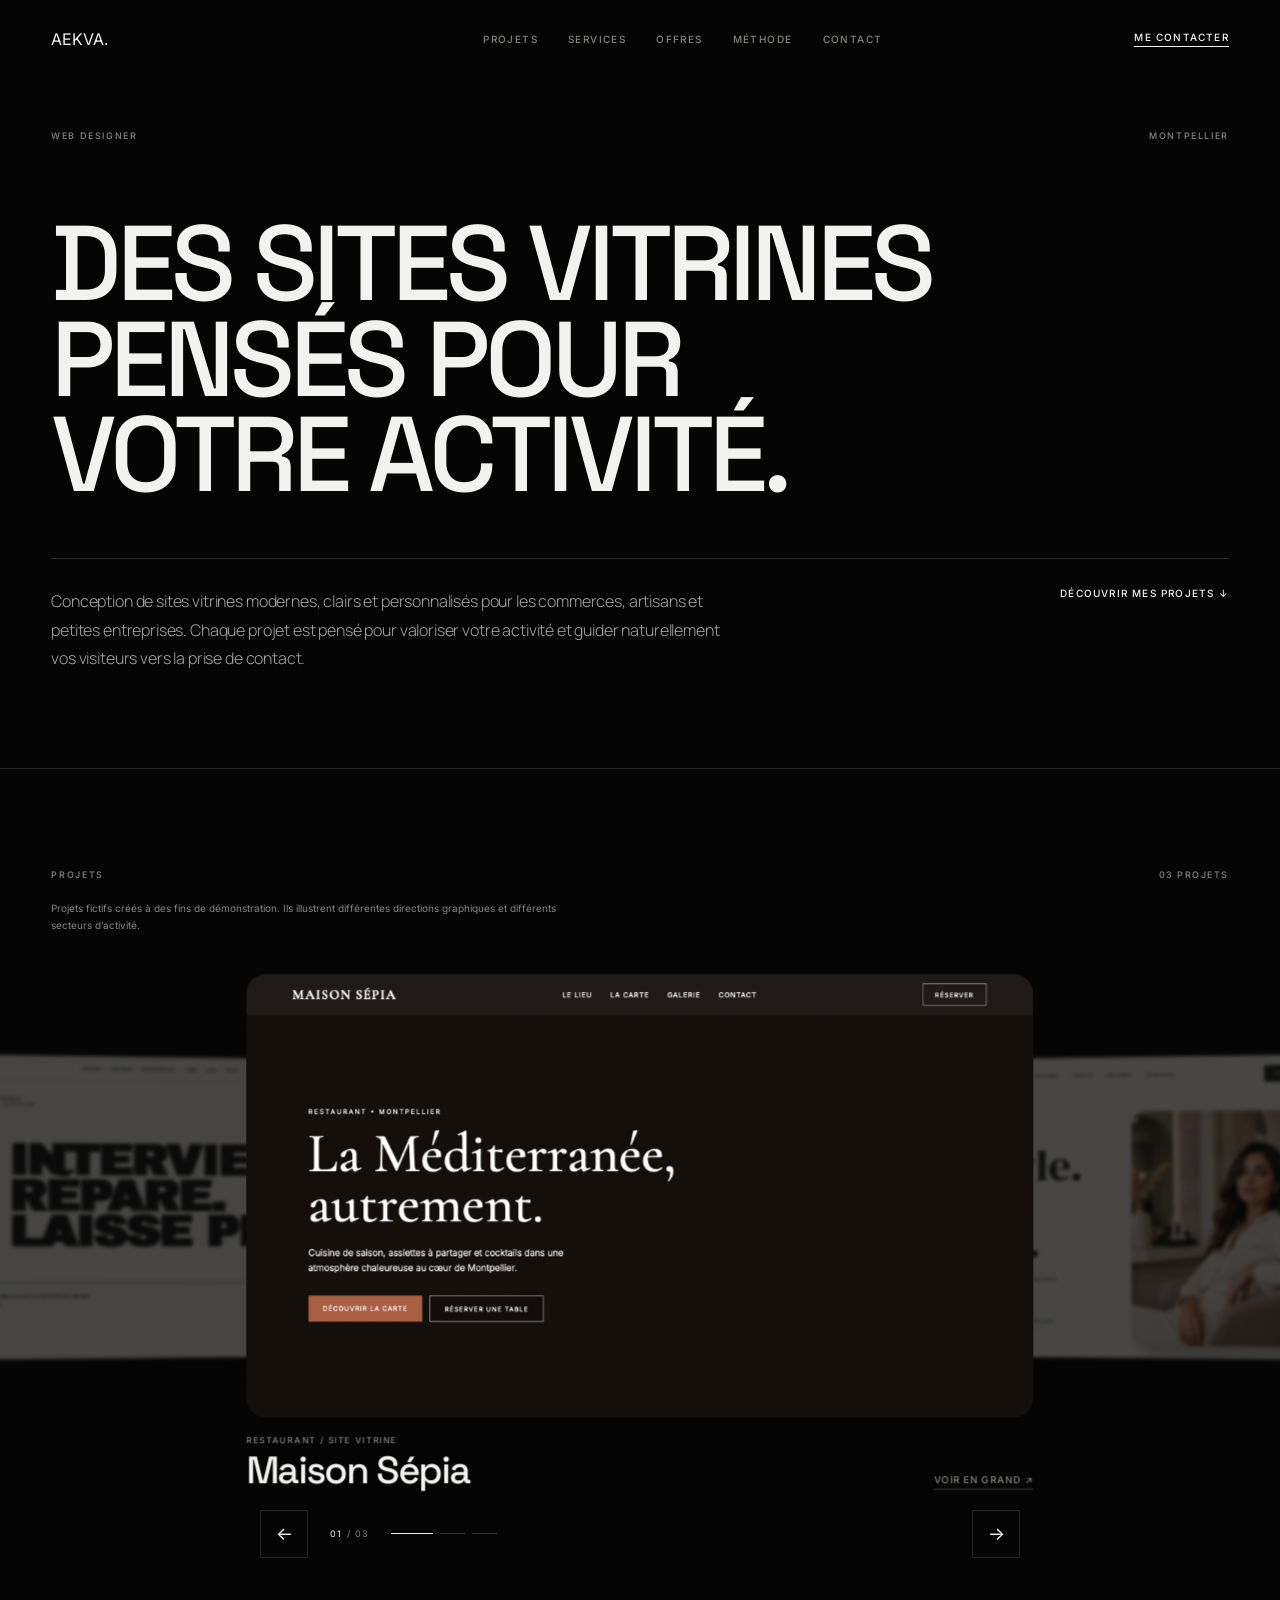
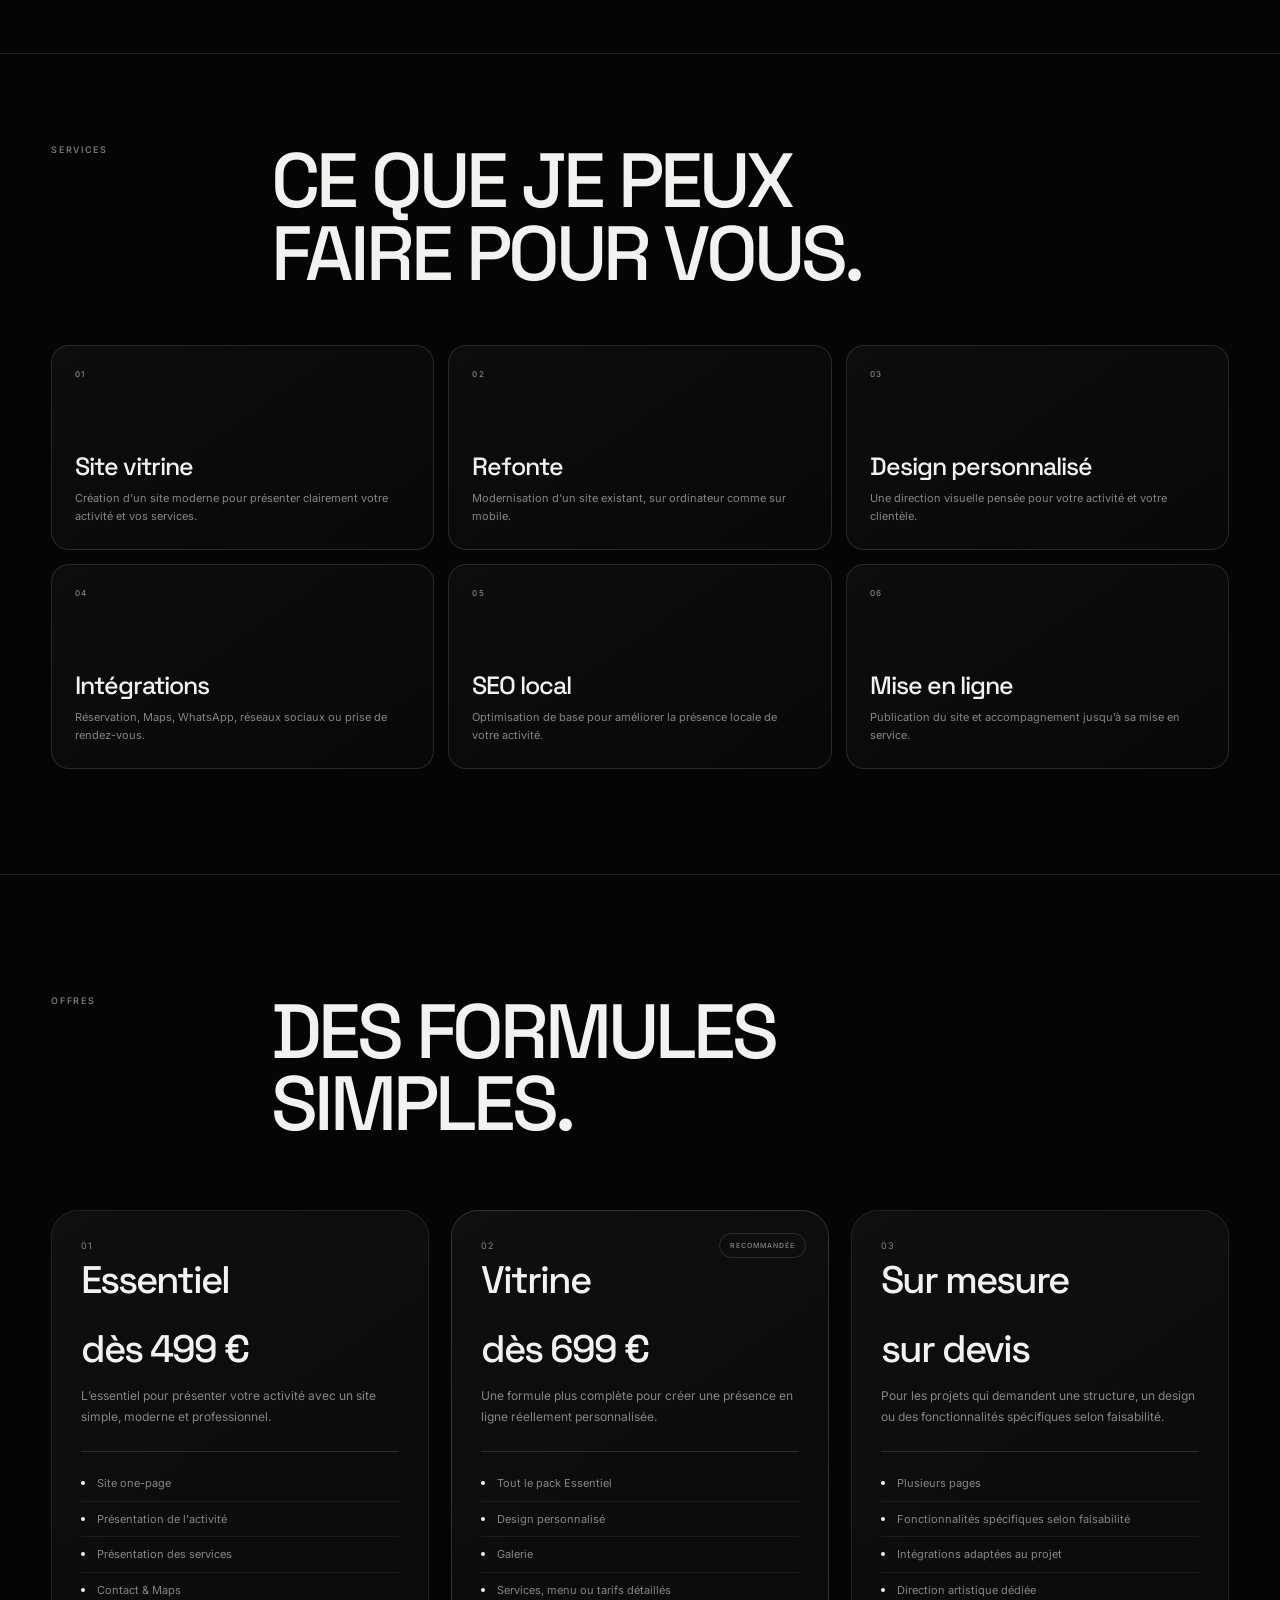
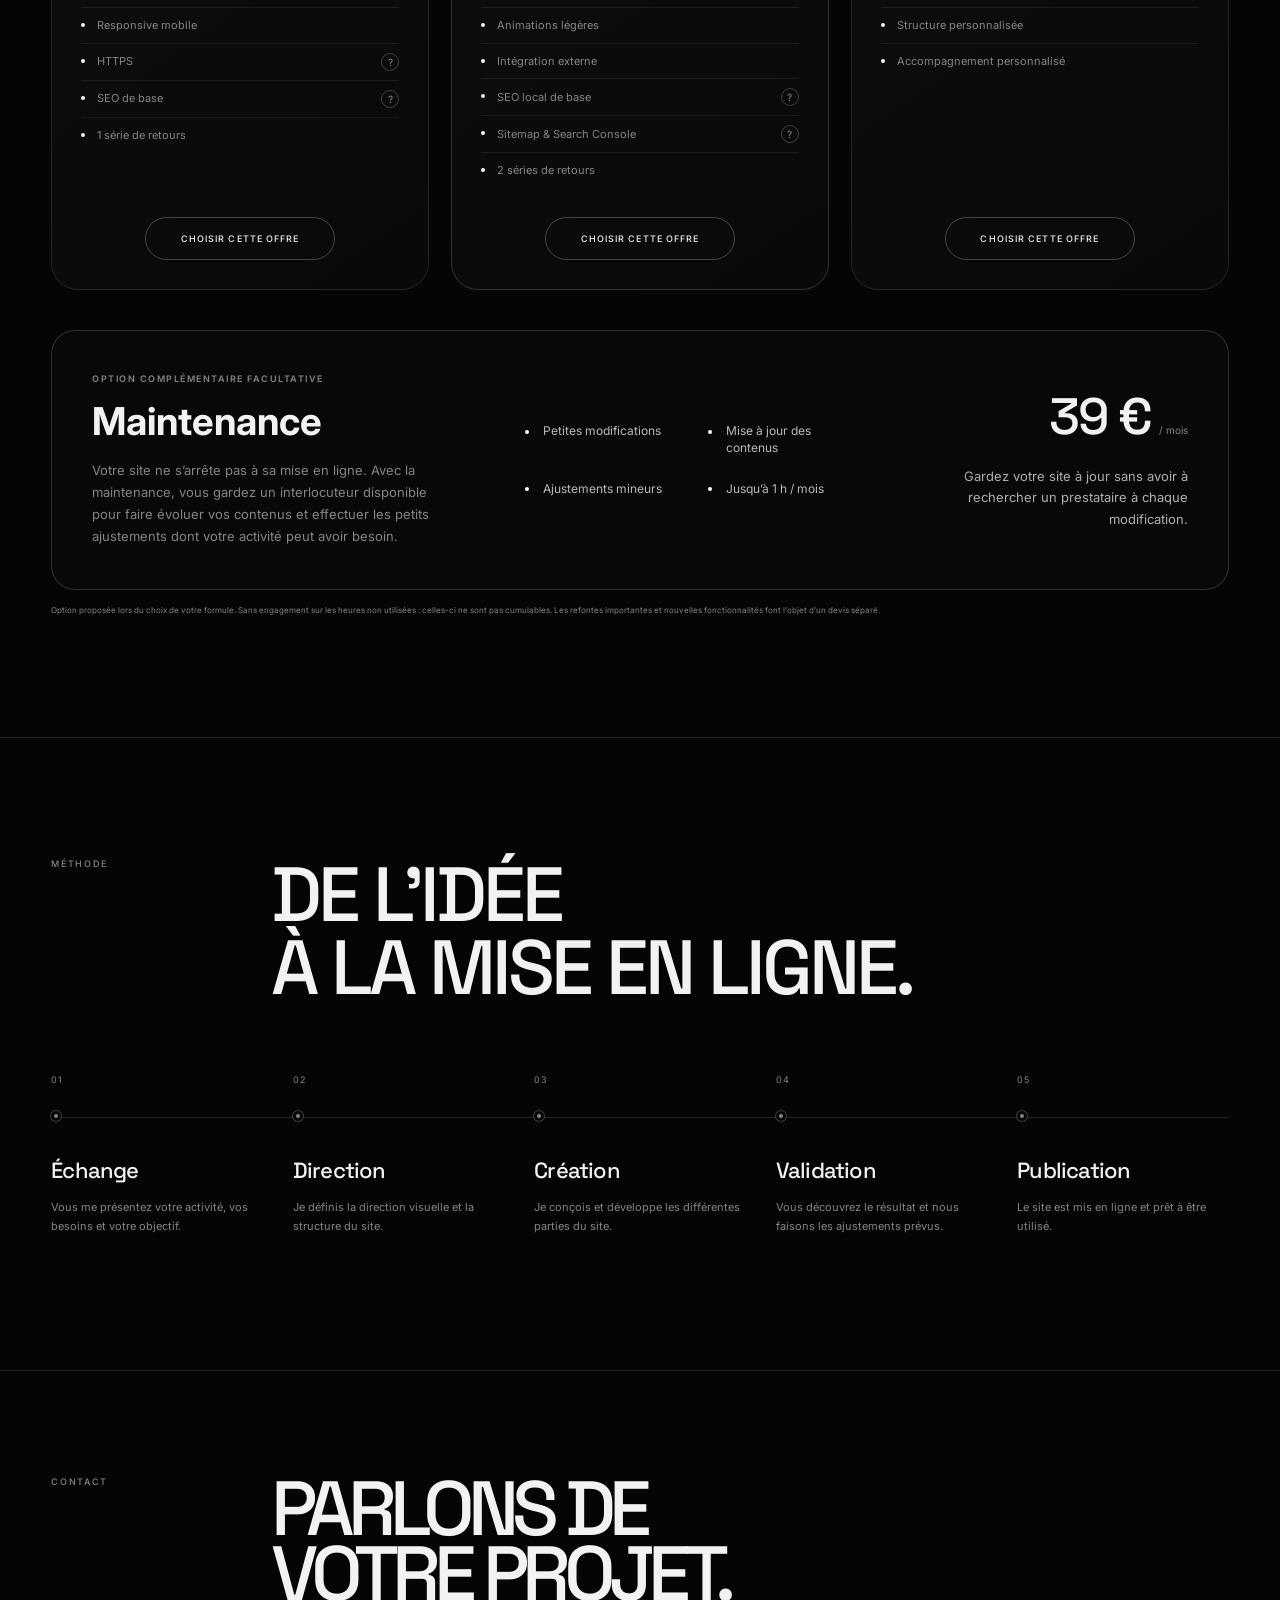
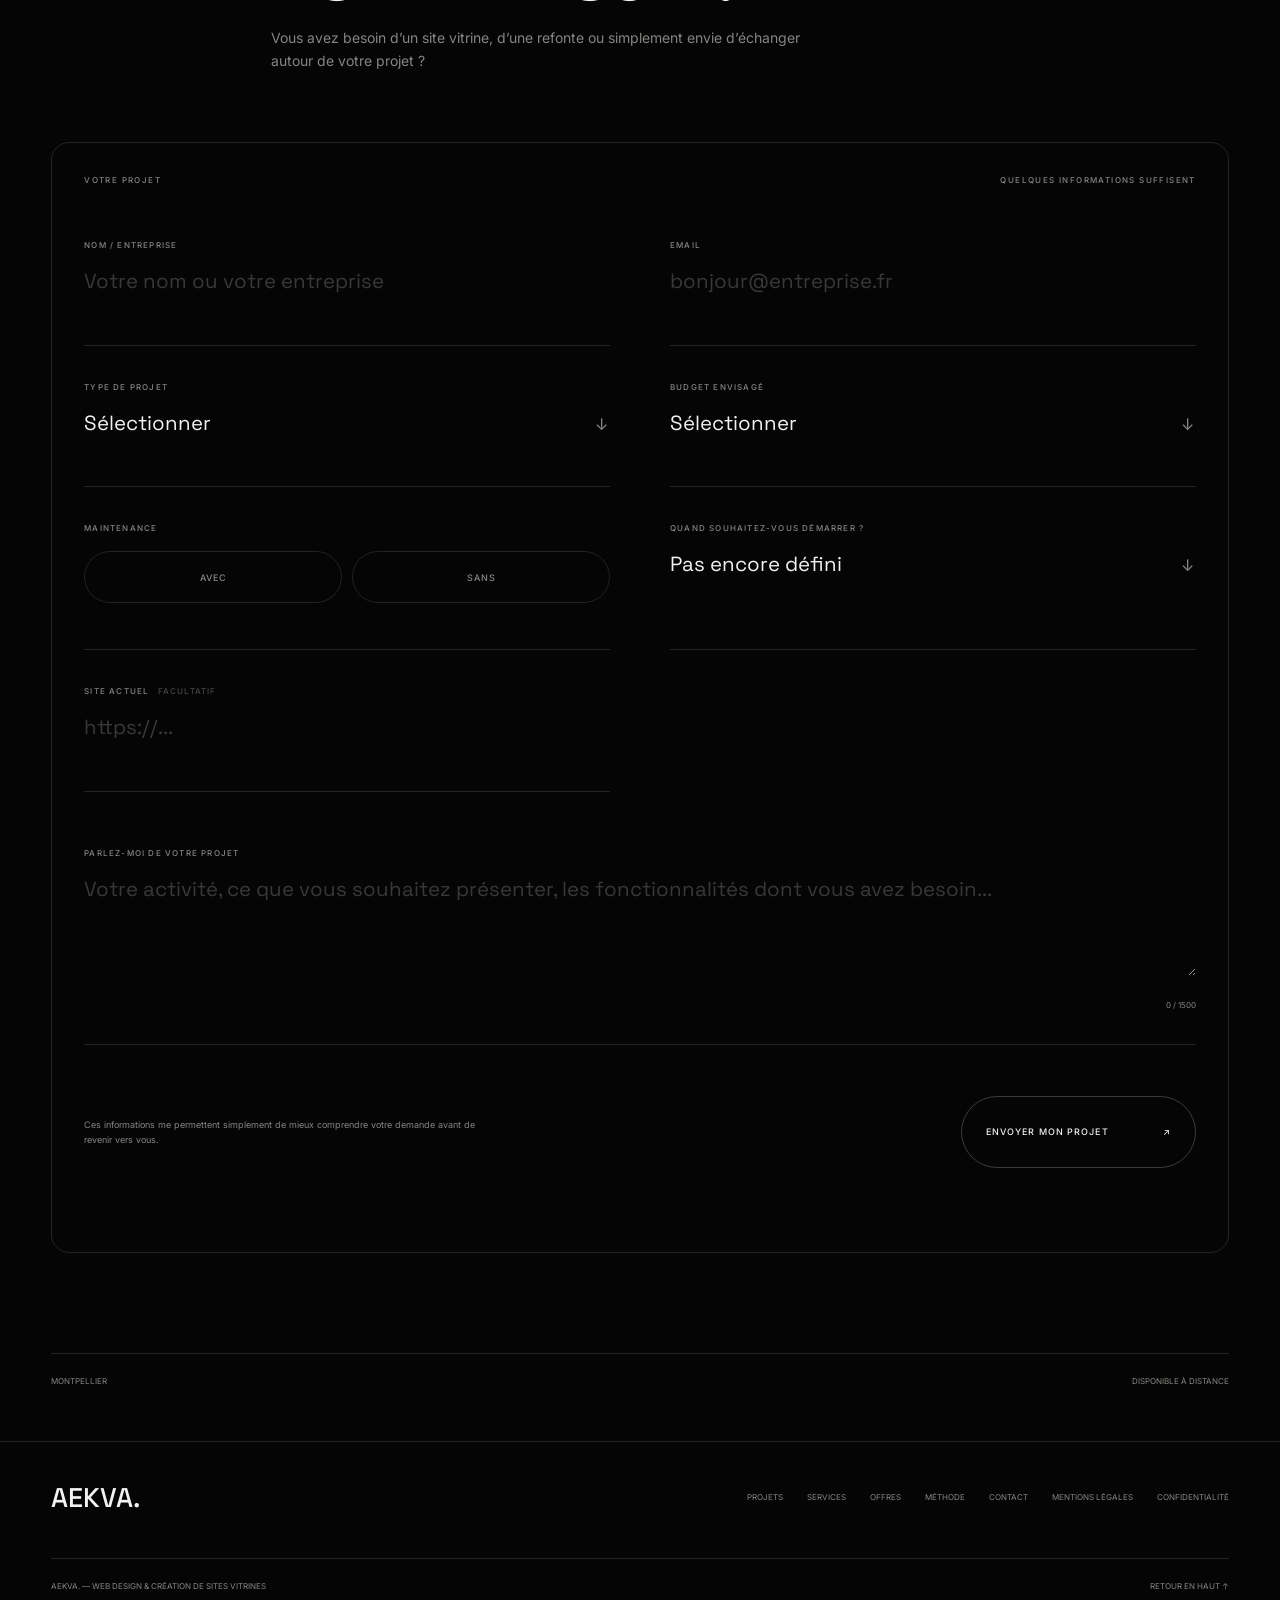
==== commit 974c2377: "AEKVA V1" ====
--- a/index.html
+++ b/index.html
@@ -1,1757 +1,1143 @@
 <!DOCTYPE html>
 <html lang="fr">
-
-<head>
-    <meta charset="UTF-8">
-
-    <meta
-        name="viewport"
-        content="width=device-width, initial-scale=1.0"
-    >
+  <head>
+    <meta charset="UTF-8" />
+
+    <meta name="viewport" content="width=device-width, initial-scale=1.0" />
 
     <!-- =========================
          SEO PRINCIPAL
     ========================== -->
 
-    <title>
-        AEKVA. — Création de sites vitrines à Montpellier
-    </title>
+    <title>AEKVA. — Création de sites vitrines à Montpellier</title>
 
     <meta
-        name="description"
-        content="AEKVA. crée et refond des sites vitrines modernes pour commerces, artisans et petites entreprises à Montpellier. Des sites clairs, personnalisés et pensés pour votre activité."
-    >
-
-    <meta
-        name="robots"
-        content="index, follow"
-    >
-
-    <meta
-        name="author"
-        content="AEKVA."
-    >
-
-    <meta
-        name="theme-color"
-        content="#050505"
-    >
-
-    <link
-        rel="canonical"
-        href="https://aekva-design.fr/"
-    >
-
+      name="description"
+      content="AEKVA. crée et refond des sites vitrines modernes pour commerces, artisans et petites entreprises à Montpellier. Des sites clairs, personnalisés et pensés pour votre activité."
+    />
+
+    <meta name="robots" content="index, follow" />
+
+    <meta name="author" content="AEKVA." />
+
+    <meta name="theme-color" content="#050505" />
+
+    <link rel="canonical" href="https://aekva-design.fr/" />
 
     <!-- =========================
          OPEN GRAPH
     ========================== -->
 
+    <meta property="og:type" content="website" />
+
+    <meta property="og:site_name" content="AEKVA." />
+
+    <meta property="og:title" content="AEKVA. — Création de sites vitrines" />
+
     <meta
-        property="og:type"
-        content="website"
-    >
+      property="og:description"
+      content="Création et refonte de sites vitrines modernes pour commerces, artisans et petites entreprises."
+    />
+
+    <meta property="og:url" content="https://aekva-design.fr/" />
 
     <meta
-        property="og:site_name"
-        content="AEKVA."
-    >
-
-    <meta
-        property="og:title"
-        content="AEKVA. — Création de sites vitrines"
-    >
-
-    <meta
-        property="og:description"
-        content="Création et refonte de sites vitrines modernes pour commerces, artisans et petites entreprises."
-    >
-
-    <meta
-        property="og:url"
-        content="https://aekva-design.fr/"
-    >
-
-    <meta
-        property="og:image"
-        content="https://aekva-design.fr/images/og-cover.jpg"
-    >
-
-    <meta
-        property="og:image:width"
-        content="1200"
-    >
-
-    <meta
-        property="og:image:height"
-        content="630"
-    >
-
-    <meta
-        property="og:image:alt"
-        content="AEKVA. — Web Design"
-    >
-
-    <meta
-        property="og:locale"
-        content="fr_FR"
-    >
-
+      property="og:image"
+      content="https://aekva-design.fr/images/og-cover.jpg"
+    />
+
+    <meta property="og:image:width" content="1200" />
+
+    <meta property="og:image:height" content="630" />
+
+    <meta property="og:image:alt" content="AEKVA. — Web Design" />
+
+    <meta property="og:locale" content="fr_FR" />
 
     <!-- =========================
          TWITTER / X
     ========================== -->
 
+    <meta name="twitter:card" content="summary_large_image" />
+
+    <meta name="twitter:title" content="AEKVA. — Création de sites vitrines" />
+
     <meta
-        name="twitter:card"
-        content="summary_large_image"
-    >
+      name="twitter:description"
+      content="Création et refonte de sites vitrines modernes pour commerces, artisans et petites entreprises."
+    />
 
     <meta
-        name="twitter:title"
-        content="AEKVA. — Création de sites vitrines"
-    >
-
-    <meta
-        name="twitter:description"
-        content="Création et refonte de sites vitrines modernes pour commerces, artisans et petites entreprises."
-    >
-
-    <meta
-        name="twitter:image"
-        content="https://aekva-design.fr/images/og-cover.jpg"
-    >
-
+      name="twitter:image"
+      content="https://aekva-design.fr/images/og-cover.jpg"
+    />
 
     <!-- =========================
          FAVICON
     ========================== -->
 
-    <link
-        rel="icon"
-        type="image/jpeg"
-        href="images/favicon.jpg"
-    >
-
+    <link rel="icon" type="image/jpeg" href="images/favicon.jpg" />
 
     <!-- =========================
          CSS
     ========================== -->
 
-    <link
-        rel="stylesheet"
-        href="style.css"
-    >
-
-</head>
-
-
-<body>
-
+    <link rel="stylesheet" href="style.css" />
+  </head>
+
+  <body>
     <!-- =========================
          HEADER
     ========================== -->
 
     <header class="site-header">
-
-        <a
-            href="#hero"
-            class="brand"
-            aria-label="AEKVA - Retour à l'accueil"
-        >
-            AEKVA.
-        </a>
-
-
-        <nav
-            class="main-nav"
-            aria-label="Navigation principale"
-        >
-
-            <a href="#projects">
-                Projets
-            </a>
-
-            <a href="#services">
-                Services
-            </a>
-
-            <a href="#offers">
-                Offres
-            </a>
-
-            <a href="#process">
-                Méthode
-            </a>
-
-            <a href="#contact">
-                Contact
-            </a>
-
-        </nav>
-
-
-        <a
-            href="#contact"
-            class="header-contact"
-        >
-            Me contacter
-        </a>
-
-
-        <button
-            class="menu-toggle"
-            type="button"
-            aria-label="Ouvrir le menu"
-            aria-expanded="false"
-        >
-
-            <span></span>
-            <span></span>
-
-        </button>
-
+      <a href="#hero" class="brand" aria-label="AEKVA - Retour à l'accueil">
+        AEKVA.
+      </a>
+
+      <nav class="main-nav" aria-label="Navigation principale">
+        <a href="#projects"> Projets </a>
+
+        <a href="#services"> Services </a>
+
+        <a href="#offers"> Offres </a>
+
+        <a href="#process"> Méthode </a>
+
+        <a href="#contact"> Contact </a>
+      </nav>
+
+      <a href="#contact" class="header-contact"> Me contacter </a>
+
+      <button
+        class="menu-toggle"
+        type="button"
+        aria-label="Ouvrir le menu"
+        aria-expanded="false"
+      >
+        <span></span>
+        <span></span>
+      </button>
     </header>
 
-
     <main>
-
-        <!-- =========================
+      <!-- =========================
              HERO
         ========================== -->
 
-        <section
-            id="hero"
-            class="hero"
-        >
-
-            <div class="hero-top">
-
-                <span>
-                    Web Designer
-                </span>
-
-                <span>
-                    Montpellier
-                </span>
-
-            </div>
-
-
-            <div class="hero-content">
-
-                <h1>
-                    DES SITES VITRINES<br>
-                    PENSÉS POUR<br>
-                    VOTRE ACTIVITÉ.
-                </h1>
-
-
-                <div class="hero-bottom">
-
-                    <p>
-                        Je conçois des sites vitrines modernes, clairs et personnalisés
-                        pour les commerces, artisans et petites entreprises.
-                        Chaque projet est pensé pour valoriser votre activité
-                        et guider naturellement vos visiteurs vers la prise de contact.
-                    </p>
-
-
-                    <a
-                        href="#projects"
-                        class="hero-link"
-                    >
-                        Découvrir mes projets ↓
-                    </a>
-
-                </div>
-
-            </div>
-
-        </section>
-
-
-        <!-- =========================
+      <section id="hero" class="hero">
+        <div class="hero-top">
+          <span> Web Designer </span>
+
+          <span> Montpellier </span>
+        </div>
+
+        <div class="hero-content">
+          <h1>
+            DES SITES VITRINES<br />
+            PENSÉS POUR<br />
+            VOTRE ACTIVITÉ.
+          </h1>
+
+          <div class="hero-bottom">
+            <p>
+              Conception de sites vitrines modernes, clairs et personnalisés
+              pour les commerces, artisans et petites entreprises. Chaque projet
+              est pensé pour valoriser votre activité et guider naturellement
+              vos visiteurs vers la prise de contact.
+            </p>
+
+            <a href="#projects" class="hero-link"> Découvrir mes projets ↓ </a>
+          </div>
+        </div>
+      </section>
+
+      <!-- =========================
              PROJETS
         ========================== -->
 
-        <section
-            id="projects"
-            class="projects"
-        >
-
-            <div class="projects-header">
-
-                <span class="section-label">
-                    Projets
-                </span>
-
-                <span class="projects-count">
-                    03 projets
-                </span>
-
-            </div>
-
-
-            <div class="projects-intro">
-
-                <p>
-                    Projets fictifs créés à des fins de démonstration.
-                    Ils illustrent différentes directions graphiques
-                    et différents secteurs d’activité.
-                </p>
-
-            </div>
-
-
-            <div class="project-carousel">
-
-                <div
-                    class="project-stage"
-                    aria-live="polite"
-                >
-
-                    <!-- MAISON SÉPIA -->
-
-                    <article
-                        class="project-card"
-                        data-index="0"
-                    >
-
-                        <button
-                            class="project-preview"
-                            type="button"
-                            aria-label="Voir Maison Sépia"
-                        >
-
-                            <img
-                                src="images/maison-sepia.jpg"
-                                alt="Capture du site Maison Sépia"
-                            >
-
-                            <span class="preview-overlay">
-                                Voir le projet
-                            </span>
-
-                        </button>
-
-
-                        <div class="project-info">
-
-                            <div>
-
-                                <span class="project-category">
-                                    Restaurant / Site vitrine
-                                </span>
-
-                                <h2>
-                                    Maison Sépia
-                                </h2>
-
-                            </div>
-
-
-                            <button
-                                class="project-open"
-                                type="button"
-                            >
-                                Voir en grand ↗
-                            </button>
-
-                        </div>
-
-                    </article>
-
-
-                    <!-- STUDIO NÉRA -->
-
-                    <article
-                        class="project-card"
-                        data-index="1"
-                    >
-
-                        <button
-                            class="project-preview"
-                            type="button"
-                            aria-label="Voir Studio Néra"
-                        >
-
-                            <img
-                                src="images/studio-nera.jpg"
-                                alt="Capture du site Studio Néra"
-                            >
-
-                            <span class="preview-overlay">
-                                Voir le projet
-                            </span>
-
-                        </button>
-
-
-                        <div class="project-info">
-
-                            <div>
-
-                                <span class="project-category">
-                                    Beauté & bien-être / Site vitrine
-                                </span>
-
-                                <h2>
-                                    Studio Néra
-                                </h2>
-
-                            </div>
-
-
-                            <button
-                                class="project-open"
-                                type="button"
-                            >
-                                Voir en grand ↗
-                            </button>
-
-                        </div>
-
-                    </article>
-
-
-                    <!-- BLOC -->
-
-                    <article
-                        class="project-card"
-                        data-index="2"
-                    >
-
-                        <button
-                            class="project-preview"
-                            type="button"
-                            aria-label="Voir BLOC."
-                        >
-
-                            <img
-                                src="images/bloc.jpg"
-                                alt="Capture du site BLOC."
-                            >
-
-                            <span class="preview-overlay">
-                                Voir le projet
-                            </span>
-
-                        </button>
-
-
-                        <div class="project-info">
-
-                            <div>
-
-                                <span class="project-category">
-                                    Artisan & services / Site vitrine
-                                </span>
-
-                                <h2>
-                                    BLOC.
-                                </h2>
-
-                            </div>
-
-
-                            <button
-                                class="project-open"
-                                type="button"
-                            >
-                                Voir en grand ↗
-                            </button>
-
-                        </div>
-
-                    </article>
-
+      <section id="projects" class="projects">
+        <div class="projects-header">
+          <h2 class="section-label">Projets</h2>
+
+          <span class="projects-count"> 03 projets </span>
+        </div>
+
+        <div class="projects-intro">
+          <p>
+            Projets fictifs créés à des fins de démonstration. Ils illustrent
+            différentes directions graphiques et différents secteurs d’activité.
+          </p>
+        </div>
+
+        <div class="project-carousel">
+          <div class="project-stage" aria-live="polite">
+            <!-- MAISON SÉPIA -->
+
+            <article class="project-card" data-index="0">
+              <button
+                class="project-preview"
+                type="button"
+                aria-label="Voir Maison Sépia"
+              >
+                <img
+                  src="images/maison-sepia.jpg"
+                  alt="Capture du site Maison Sépia"
+                />
+
+                <span class="preview-overlay"> Voir le projet </span>
+              </button>
+
+              <div class="project-info">
+                <div>
+                  <span class="project-category">
+                    Restaurant / Site vitrine
+                  </span>
+
+                  <h2>Maison Sépia</h2>
                 </div>
 
-
-                <!-- CONTROLES CARROUSEL -->
-
-                <div class="carousel-controls">
-
-                    <button
-                        class="carousel-arrow carousel-prev"
-                        type="button"
-                        aria-label="Projet précédent"
-                    >
-                        ←
-                    </button>
-
-
-                    <div class="carousel-status">
-
-                        <span
-                            id="carousel-current"
-                            class="carousel-current"
-                        >
-                            01
-                        </span>
-
-                        <span>
-                            / 03
-                        </span>
-
-                    </div>
-
-
-                    <div class="carousel-progress">
-
-                        <span class="carousel-dot active"></span>
-                        <span class="carousel-dot"></span>
-                        <span class="carousel-dot"></span>
-
-                    </div>
-
-
-                    <button
-                        class="carousel-arrow carousel-next"
-                        type="button"
-                        aria-label="Projet suivant"
-                    >
-                        →
-                    </button>
-
+                <button class="project-open" type="button">
+                  Voir en grand ↗
+                </button>
+              </div>
+            </article>
+
+            <!-- STUDIO NÉRA -->
+
+            <article class="project-card" data-index="1">
+              <button
+                class="project-preview"
+                type="button"
+                aria-label="Voir Studio Néra"
+              >
+                <img
+                  src="images/studio-nera.jpg"
+                  alt="Capture du site Studio Néra"
+                />
+
+                <span class="preview-overlay"> Voir le projet </span>
+              </button>
+
+              <div class="project-info">
+                <div>
+                  <span class="project-category">
+                    Beauté & bien-être / Site vitrine
+                  </span>
+
+                  <h2>Studio Néra</h2>
                 </div>
 
-            </div>
-
-        </section>
-
-
-        <!-- =========================
+                <button class="project-open" type="button">
+                  Voir en grand ↗
+                </button>
+              </div>
+            </article>
+
+            <!-- BLOC -->
+
+            <article class="project-card" data-index="2">
+              <button
+                class="project-preview"
+                type="button"
+                aria-label="Voir BLOC."
+              >
+                <img src="images/bloc.jpg" alt="Capture du site BLOC." />
+
+                <span class="preview-overlay"> Voir le projet </span>
+              </button>
+
+              <div class="project-info">
+                <div>
+                  <span class="project-category">
+                    Artisan & services / Site vitrine
+                  </span>
+
+                  <h2>BLOC.</h2>
+                </div>
+
+                <button class="project-open" type="button">
+                  Voir en grand ↗
+                </button>
+              </div>
+            </article>
+          </div>
+
+          <!-- CONTROLES CARROUSEL -->
+
+          <div class="carousel-controls">
+            <button
+              class="carousel-arrow carousel-prev"
+              type="button"
+              aria-label="Projet précédent"
+            >
+              ←
+            </button>
+
+            <div class="carousel-status">
+              <span id="carousel-current" class="carousel-current"> 01 </span>
+
+              <span> / 03 </span>
+            </div>
+
+            <div class="carousel-progress">
+              <span class="carousel-dot active"></span>
+              <span class="carousel-dot"></span>
+              <span class="carousel-dot"></span>
+            </div>
+
+            <button
+              class="carousel-arrow carousel-next"
+              type="button"
+              aria-label="Projet suivant"
+            >
+              →
+            </button>
+          </div>
+        </div>
+      </section>
+
+      <!-- =========================
              SERVICES
         ========================== -->
 
-        <section
-            id="services"
-            class="services"
-        >
-
-            <div class="section-head">
-
-                <span class="section-label">
-                    Services
-                </span>
-
-                <h2>
-                    CE QUE JE PEUX<br>
-                    FAIRE POUR VOUS.
-                </h2>
-
-            </div>
-
-
-            <div class="services-grid">
-
-                <article class="service-card">
-
-                    <span class="service-number">
-                        01
-                    </span>
-
-                    <div class="service-card-content">
-
-                        <h3>
-                            Site vitrine
-                        </h3>
-
-                        <p>
-                            Création d’un site moderne pour présenter
-                            clairement votre activité et vos services.
-                        </p>
-
-                    </div>
-
-                </article>
-
-
-                <article class="service-card">
-
-                    <span class="service-number">
-                        02
-                    </span>
-
-                    <div class="service-card-content">
-
-                        <h3>
-                            Refonte
-                        </h3>
-
-                        <p>
-                            Modernisation d’un site existant,
-                            sur ordinateur comme sur mobile.
-                        </p>
-
-                    </div>
-
-                </article>
-
-
-                <article class="service-card">
-
-                    <span class="service-number">
-                        03
-                    </span>
-
-                    <div class="service-card-content">
-
-                        <h3>
-                            Design personnalisé
-                        </h3>
-
-                        <p>
-                            Une direction visuelle pensée pour votre
-                            activité et votre clientèle.
-                        </p>
-
-                    </div>
-
-                </article>
-
-
-                <article class="service-card">
-
-                    <span class="service-number">
-                        04
-                    </span>
-
-                    <div class="service-card-content">
-
-                        <h3>
-                            Intégrations
-                        </h3>
-
-                        <p>
-                            Réservation, Maps, WhatsApp,
-                            réseaux sociaux ou prise de rendez-vous.
-                        </p>
-
-                    </div>
-
-
-
-                </article>
-
-
-                <article class="service-card">
-
-                    <span class="service-number">
-                        05
-                    </span>
-
-                    <div class="service-card-content">
-
-                        <h3>
-                            SEO local
-                        </h3>
-
-                        <p>
-                            Optimisation de base pour améliorer
-                            la présence locale de votre activité.
-                        </p>
-
-                    </div>
-
-                </article>
-
-
-                <article class="service-card">
-
-                    <span class="service-number">
-                        06
-                    </span>
-
-                    <div class="service-card-content">
-
-                        <h3>
-                            Mise en ligne
-                        </h3>
-
-                        <p>
-                            Publication du site et accompagnement
-                            jusqu’à sa mise en service.
-                        </p>
-
-                    </div>
-
-                </article>
-
-            </div>
-
-        </section>
-
-
-        <!-- =========================
+      <section id="services" class="services">
+        <div class="section-head">
+          <span class="section-label"> Services </span>
+
+          <h2>
+            CE QUE JE PEUX<br />
+            FAIRE POUR VOUS.
+          </h2>
+        </div>
+
+        <div class="services-grid">
+          <article class="service-card">
+            <span class="service-number"> 01 </span>
+
+            <div class="service-card-content">
+              <h3>Site vitrine</h3>
+
+              <p>
+                Création d’un site moderne pour présenter clairement votre
+                activité et vos services.
+              </p>
+            </div>
+          </article>
+
+          <article class="service-card">
+            <span class="service-number"> 02 </span>
+
+            <div class="service-card-content">
+              <h3>Refonte</h3>
+
+              <p>
+                Modernisation d’un site existant, sur ordinateur comme sur
+                mobile.
+              </p>
+            </div>
+          </article>
+
+          <article class="service-card">
+            <span class="service-number"> 03 </span>
+
+            <div class="service-card-content">
+              <h3>Design personnalisé</h3>
+
+              <p>
+                Une direction visuelle pensée pour votre activité et votre
+                clientèle.
+              </p>
+            </div>
+          </article>
+
+          <article class="service-card">
+            <span class="service-number"> 04 </span>
+
+            <div class="service-card-content">
+              <h3>Intégrations</h3>
+
+              <p>
+                Réservation, Maps, WhatsApp, réseaux sociaux ou prise de
+                rendez-vous.
+              </p>
+            </div>
+          </article>
+
+          <article class="service-card">
+            <span class="service-number"> 05 </span>
+
+            <div class="service-card-content">
+              <h3>SEO local</h3>
+
+              <p>
+                Optimisation de base pour améliorer la présence locale de votre
+                activité.
+              </p>
+            </div>
+          </article>
+
+          <article class="service-card">
+            <span class="service-number"> 06 </span>
+
+            <div class="service-card-content">
+              <h3>Mise en ligne</h3>
+
+              <p>
+                Publication du site et accompagnement jusqu’à sa mise en
+                service.
+              </p>
+            </div>
+          </article>
+        </div>
+      </section>
+
+      <!-- =========================
              OFFRES
         ========================== -->
 
-        <section
-            id="offers"
-            class="offers"
-        >
-
-            <div class="section-head">
-
-                <span class="section-label">
-                    Offres
+      <section id="offers" class="offers">
+        <div class="section-head">
+          <span class="section-label"> Offres </span>
+
+          <h2>
+            DES FORMULES<br />
+            SIMPLES.
+          </h2>
+        </div>
+
+        <div class="offers-grid">
+          <!-- ESSENTIEL -->
+
+          <article class="offer-card">
+            <div class="offer-card-content">
+              <div class="offer-header">
+                <span class="offer-number"> 01 </span>
+
+                <h3>Essentiel</h3>
+              </div>
+
+              <div class="offer-price">dès 499 €</div>
+
+              <p class="offer-description">
+                L’essentiel pour présenter votre activité avec un site simple,
+                moderne et professionnel.
+              </p>
+
+              <div class="offer-divider"></div>
+
+              <ul class="offer-features">
+                <li>Site one-page</li>
+
+                <li>Présentation de l'activité</li>
+
+                <li>Présentation des services</li>
+
+                <li>Contact & Maps</li>
+
+                <li>Responsive mobile</li>
+
+                <li>
+                  <div class="offer-help">
+                    <span> HTTPS </span>
+
+                    <button
+                      type="button"
+                      class="help-icon"
+                      aria-label="Qu’est-ce que HTTPS ?"
+                    >
+                      ?
+                    </button>
+
+                    <span class="help-tooltip" role="tooltip">
+                      Connexion sécurisée entre le site et ses visiteurs.
+                    </span>
+                  </div>
+                </li>
+
+                <li>
+                  <div class="offer-help">
+                    <span> SEO de base </span>
+
+                    <button
+                      type="button"
+                      class="help-icon"
+                      aria-label="Qu’est-ce que HTTPS ?"
+                    >
+                      ?
+                    </button>
+
+                    <span class="help-tooltip" role="tooltip">
+                      Optimisations essentielles pour aider le site à être
+                      compris et référencé par Google.
+                    </span>
+                  </div>
+                </li>
+
+                <li>1 série de retours</li>
+              </ul>
+
+              <a href="#contact" class="offer-cta" data-offer="essentiel">
+                <span class="offer-cta-text">Choisir cette offre</span>
+
+                <span class="offer-liquid">
+                  <span class="offer-wave"></span>
                 </span>
-
-                <h2>
-                    DES FORMULES<br>
-                    SIMPLES.
-                </h2>
-
-            </div>
-
-
-            <div class="offers-grid">
-
-
-                <!-- ESSENTIEL -->
-
-                <article class="offer-card">
-
-                    <div class="offer-card-content">
-
-                        <div class="offer-header">
-
-                            <span class="offer-number">
-                                01
-                            </span>
-
-                            <h3>
-                                Essentiel
-                            </h3>
-
-                        </div>
-
-
-                        <div class="offer-price">
-                            dès 499 €
-                        </div>
-
-
-                        <p class="offer-description">
-                            L’essentiel pour présenter votre activité
-                            avec un site simple, moderne et professionnel.
-                        </p>
-
-
-                        <div class="offer-divider"></div>
-
-
-                        <ul class="offer-features">
-
-                            <li>
-                                Site one-page
-                            </li>
-
-                            <li>
-                                Présentation de l'activité
-                            </li>
-
-                            <li>
-                                Présentation des services
-                            </li>
-
-                            <li>
-                                Contact & Maps
-                            </li>
-
-                            <li>
-                                Responsive mobile
-                            </li>
-
-
-                            <li>
-
-                                <div class="offer-help">
-
-                                    <span>
-                                        HTTPS
-                                    </span>
-
-                                    <span
-                                        class="help-icon"
-                                        tabindex="0"
-                                        aria-label="Qu’est-ce que HTTPS ?"
-                                    >
-                                        ?
-                                    </span>
-
-                                    <span
-                                        class="help-tooltip"
-                                        role="tooltip"
-                                    >
-                                        Connexion sécurisée entre le site et ses visiteurs.
-                                    </span>
-
-                                </div>
-
-                            </li>
-
-
-                            <li>
-
-                                <div class="offer-help">
-
-                                    <span>
-                                        SEO de base
-                                    </span>
-
-                                    <span
-                                        class="help-icon"
-                                        tabindex="0"
-                                        aria-label="Qu’est-ce que le SEO de base ?"
-                                    >
-                                        ?
-                                    </span>
-
-                                    <span
-                                        class="help-tooltip"
-                                        role="tooltip"
-                                    >
-                                        Optimisations essentielles pour aider le site
-                                        à être compris et référencé par Google.
-                                    </span>
-
-                                </div>
-
-                            </li>
-
-
-                            <li>
-                                1 série de retours
-                            </li>
-
-                        </ul>
-
-                        <a href="#contact" class="offer-cta">
-                            <span class="offer-cta-text">Choisir cette offre</span>
-                        
-                            <span class="offer-liquid">
-                                <span class="offer-wave"></span>
-                            </span>
-                        </a>
-
-                    </div>
-
-                </article>
-
-
-                <!-- VITRINE -->
-
-                <article
-                    class="offer-card offer-card-featured"
-                >
-
-                    <div class="offer-card-content">
-
-                        <span class="offer-badge">
-                            Recommandée
-                        </span>
-
-
-                        <div class="offer-header">
-
-                            <span class="offer-number">
-                                02
-                            </span>
-
-                            <h3>
-                                Vitrine
-                            </h3>
-
-                        </div>
-
-
-                        <div class="offer-price">
-                            dès 699 €
-                        </div>
-
-
-                        <p class="offer-description">
-                            Une formule plus complète pour créer
-                            une présence en ligne réellement personnalisée.
-                        </p>
-
-
-                        <div class="offer-divider"></div>
-
-
-                        <ul class="offer-features">
-
-                            <li>
-                                Tout le pack Essentiel
-                            </li>
-
-                            <li>
-                                Design personnalisé
-                            </li>
-
-                            <li>
-                                Galerie
-                            </li>
-
-                            <li>
-                                Services, menu ou tarifs détaillés
-                            </li>
-
-                            <li>
-                                Animations légères
-                            </li>
-
-                            <li>
-                                Intégration externe
-                            </li>
-
-
-                            <li>
-
-                                <div class="offer-help">
-
-                                    <span>
-                                        SEO local de base
-                                    </span>
-
-                                    <span
-                                        class="help-icon"
-                                        tabindex="0"
-                                        aria-label="Qu’est-ce que le SEO local ?"
-                                    >
-                                        ?
-                                    </span>
-
-                                    <span
-                                        class="help-tooltip"
-                                        role="tooltip"
-                                    >
-                                        Optimisation pour aider votre activité
-                                        à être trouvée sur Google dans votre zone géographique.
-                                    </span>
-
-                                </div>
-
-                            </li>
-
-
-                            <li>
-
-                                <div class="offer-help">
-
-                                    <span>
-                                        Sitemap & Search Console
-                                    </span>
-
-                                    <span
-                                        class="help-icon"
-                                        tabindex="0"
-                                        aria-label="À quoi servent le sitemap et Search Console ?"
-                                    >
-                                        ?
-                                    </span>
-
-                                    <span
-                                        class="help-tooltip"
-                                        role="tooltip"
-                                    >
-                                        Outils qui facilitent l’indexation du site
-                                        et permettent de suivre sa présence dans Google.
-                                    </span>
-
-                                </div>
-
-                            </li>
-
-
-                            <li>
-                                2 séries de retours
-                            </li>
-
-                        </ul>
-
-                        <a href="#contact" class="offer-cta">
-                            <span class="offer-cta-text">Choisir cette offre</span>
-                        
-                            <span class="offer-liquid">
-                                <span class="offer-wave"></span>
-                            </span>
-                        </a>
-
-                    </div>
-
-                </article>
-
-
-                <!-- SUR MESURE -->
-
-                <article class="offer-card">
-
-                    <div class="offer-card-content">
-
-                        <div class="offer-header">
-
-                            <span class="offer-number">
-                                03
-                            </span>
-
-                            <h3>
-                                Sur mesure
-                            </h3>
-
-                        </div>
-
-
-                        <div class="offer-price">
-                            sur devis
-                        </div>
-
-
-                        <p class="offer-description">
-                            Pour les projets qui demandent une structure,
-                            un design ou des fonctionnalités spécifiques.
-                        </p>
-
-
-                        <div class="offer-divider"></div>
-
-
-                        <ul class="offer-features">
-
-                            <li>
-                                Plusieurs pages
-                            </li>
-
-                            <li>
-                                Fonctionnalités spécifiques
-                            </li>
-
-                            <li>
-                                Intégrations avancées
-                            </li>
-
-                            <li>
-                                Direction artistique dédiée
-                            </li>
-
-                            <li>
-                                Structure personnalisée
-                            </li>
-
-                            <li>
-                                Accompagnement personnalisé
-                            </li>
-
-                        </ul>
-
-                        <a href="#contact" class="offer-cta">
-                            <span class="offer-cta-text">Choisir cette offre</span>
-                        
-                            <span class="offer-liquid">
-                                <span class="offer-wave"></span>
-                            </span>
-                        </a>
-
-                    </div>
-
-                </article>
-
-            </div>
-
-        </section>
-
+              </a>
+            </div>
+          </article>
+
+          <!-- VITRINE -->
+
+          <article class="offer-card offer-card-featured">
+            <div class="offer-card-content">
+              <span class="offer-badge"> Recommandée </span>
+
+              <div class="offer-header">
+                <span class="offer-number"> 02 </span>
+
+                <h3>Vitrine</h3>
+              </div>
+
+              <div class="offer-price">dès 699 €</div>
+
+              <p class="offer-description">
+                Une formule plus complète pour créer une présence en ligne
+                réellement personnalisée.
+              </p>
+
+              <div class="offer-divider"></div>
+
+              <ul class="offer-features">
+                <li>Tout le pack Essentiel</li>
+
+                <li>Design personnalisé</li>
+
+                <li>Galerie</li>
+
+                <li>Services, menu ou tarifs détaillés</li>
+
+                <li>Animations légères</li>
+
+                <li>Intégration externe</li>
+
+                <li>
+                  <div class="offer-help">
+                    <span> SEO local de base </span>
+
+                    <button
+                      type="button"
+                      class="help-icon"
+                      aria-label="Qu’est-ce que HTTPS ?"
+                    >
+                      ?
+                    </button>
+
+                    <span class="help-tooltip" role="tooltip">
+                      Optimisation pour aider votre activité à être trouvée sur
+                      Google dans votre zone géographique.
+                    </span>
+                  </div>
+                </li>
+
+                <li>
+                  <div class="offer-help">
+                    <span> Sitemap & Search Console </span>
+
+                    <button
+                      type="button"
+                      class="help-icon"
+                      aria-label="À quoi servent le sitemap et Search Console ?"
+                    >
+                      ?
+                    </button>
+
+                    <span class="help-tooltip" role="tooltip">
+                      Outils qui facilitent l’indexation du site et permettent
+                      de suivre sa présence dans Google.
+                    </span>
+                  </div>
+                </li>
+
+                <li>2 séries de retours</li>
+              </ul>
+
+              <a href="#contact" class="offer-cta" data-offer="vitrine">
+                <span class="offer-cta-text">Choisir cette offre</span>
+
+                <span class="offer-liquid">
+                  <span class="offer-wave"></span>
+                </span>
+              </a>
+            </div>
+          </article>
+
+          <!-- SUR MESURE -->
+
+          <article class="offer-card">
+            <div class="offer-card-content">
+              <div class="offer-header">
+                <span class="offer-number"> 03 </span>
+
+                <h3>Sur mesure</h3>
+              </div>
+
+              <div class="offer-price">sur devis</div>
+
+              <p class="offer-description">
+                Pour les projets qui demandent une structure, un design ou des
+                fonctionnalités spécifiques selon faisabilité.
+              </p>
+
+              <div class="offer-divider"></div>
+
+              <ul class="offer-features">
+                <li>Plusieurs pages</li>
+
+                <li>Fonctionnalités spécifiques selon faisabilité</li>
+
+                <li>Intégrations adaptées au projet</li>
+
+                <li>Direction artistique dédiée</li>
+
+                <li>Structure personnalisée</li>
+
+                <li>Accompagnement personnalisé</li>
+              </ul>
+
+              <a href="#contact" class="offer-cta" data-offer="sur-mesure">
+                <span class="offer-cta-text">Choisir cette offre</span>
+
+                <span class="offer-liquid">
+                  <span class="offer-wave"></span>
+                </span>
+              </a>
+            </div>
+          </article>
+        </div>
 
         <!-- =========================
+     MAINTENANCE
+========================== -->
+
+        <article class="maintenance-card">
+          <div class="maintenance-main">
+            <span class="maintenance-label">
+              Option complémentaire facultative
+            </span>
+
+            <h3>Maintenance</h3>
+
+            <p class="maintenance-description">
+              Votre site ne s’arrête pas à sa mise en ligne. Avec la
+              maintenance, vous gardez un interlocuteur disponible pour faire
+              évoluer vos contenus et effectuer les petits ajustements dont
+              votre activité peut avoir besoin.
+            </p>
+          </div>
+
+          <div class="maintenance-features">
+            <span> Petites modifications </span>
+
+            <span> Mise à jour des contenus </span>
+
+            <span> Ajustements mineurs </span>
+
+            <span> Jusqu’à 1 h / mois </span>
+          </div>
+
+          <div class="maintenance-side">
+            <div class="maintenance-price">
+              <strong>39 €</strong>
+              <span>/ mois</span>
+            </div>
+
+            <p class="maintenance-selling-point">
+              Gardez votre site à jour sans avoir à rechercher un prestataire à
+              chaque modification.
+            </p>
+          </div>
+        </article>
+
+        <p class="maintenance-note">
+          Option proposée lors du choix de votre formule. Sans engagement sur
+          les heures non utilisées : celles-ci ne sont pas cumulables. Les
+          refontes importantes et nouvelles fonctionnalités font l’objet d’un
+          devis séparé.
+        </p>
+      </section>
+
+      <!-- =========================
              MÉTHODE
         ========================== -->
 
-        <section
-            id="process"
-            class="process"
-        >
-
-            <div class="section-head">
-
-                <span class="section-label">
-                    Méthode
-                </span>
-
-                <h2>
-                    DE L’IDÉE<br>
-                    À LA MISE EN LIGNE.
-                </h2>
-
-            </div>
-
-
-            <div class="process-timeline">
-
-                <article class="process-item">
-
-                    <span class="process-number">
-                        01
-                    </span>
-
-                    <div class="process-dot"></div>
-
-                    <h3>
-                        Échange
-                    </h3>
-
-                    <p>
-                        Vous me présentez votre activité,
-                        vos besoins et votre objectif.
-                    </p>
-
-                </article>
-
-
-                <article class="process-item">
-
-                    <span class="process-number">
-                        02
-                    </span>
-
-                    <div class="process-dot"></div>
-
-                    <h3>
-                        Direction
-                    </h3>
-
-                    <p>
-                        Je définis la direction visuelle
-                        et la structure du site.
-                    </p>
-
-                </article>
-
-
-                <article class="process-item">
-
-                    <span class="process-number">
-                        03
-                    </span>
-
-                    <div class="process-dot"></div>
-
-                    <h3>
-                        Création
-                    </h3>
-
-                    <p>
-                        Je conçois et développe
-                        les différentes parties du site.
-                    </p>
-
-                </article>
-
-
-                <article class="process-item">
-
-                    <span class="process-number">
-                        04
-                    </span>
-
-                    <div class="process-dot"></div>
-
-                    <h3>
-                        Validation
-                    </h3>
-
-                    <p>
-                        Vous découvrez le résultat
-                        et nous faisons les ajustements prévus.
-                    </p>
-
-                </article>
-
-
-                <article class="process-item">
-
-                    <span class="process-number">
-                        05
-                    </span>
-
-                    <div class="process-dot"></div>
-
-                    <h3>
-                        Publication
-                    </h3>
-
-                    <p>
-                        Le site est mis en ligne
-                        et prêt à être utilisé.
-                    </p>
-
-                </article>
-
-            </div>
-
-        </section>
-
-
-        <!-- =========================
+      <section id="process" class="process">
+        <div class="section-head">
+          <span class="section-label"> Méthode </span>
+
+          <h2>
+            DE L’IDÉE<br />
+            À LA MISE EN LIGNE.
+          </h2>
+        </div>
+
+        <div class="process-timeline">
+          <article class="process-item">
+            <span class="process-number"> 01 </span>
+
+            <div class="process-dot"></div>
+
+            <h3>Échange</h3>
+
+            <p>
+              Vous me présentez votre activité, vos besoins et votre objectif.
+            </p>
+          </article>
+
+          <article class="process-item">
+            <span class="process-number"> 02 </span>
+
+            <div class="process-dot"></div>
+
+            <h3>Direction</h3>
+
+            <p>Je définis la direction visuelle et la structure du site.</p>
+          </article>
+
+          <article class="process-item">
+            <span class="process-number"> 03 </span>
+
+            <div class="process-dot"></div>
+
+            <h3>Création</h3>
+
+            <p>Je conçois et développe les différentes parties du site.</p>
+          </article>
+
+          <article class="process-item">
+            <span class="process-number"> 04 </span>
+
+            <div class="process-dot"></div>
+
+            <h3>Validation</h3>
+
+            <p>
+              Vous découvrez le résultat et nous faisons les ajustements prévus.
+            </p>
+          </article>
+
+          <article class="process-item">
+            <span class="process-number"> 05 </span>
+
+            <div class="process-dot"></div>
+
+            <h3>Publication</h3>
+
+            <p>Le site est mis en ligne et prêt à être utilisé.</p>
+          </article>
+        </div>
+      </section>
+
+      <!-- =========================
              CONTACT
         ========================== -->
 
-        <section
-            id="contact"
-            class="contact"
-        >
-
-            <div class="contact-top">
-
-                <span class="section-label">
-                    Contact
+      <section id="contact" class="contact">
+        <div class="section-head">
+          <span class="section-label"> Contact </span>
+
+          <div class="section-head-content">
+            <h2>
+              PARLONS DE<br />
+              VOTRE PROJET.
+            </h2>
+
+            <p>
+              Vous avez besoin d’un site vitrine, d’une refonte ou simplement
+              envie d’échanger autour de votre projet ?
+            </p>
+          </div>
+        </div>
+
+        <!-- FORMULAIRE -->
+
+        <div class="contact-form-wrapper">
+          <div class="contact-form-heading">
+            <span> Votre projet </span>
+
+            <span> Quelques informations suffisent </span>
+          </div>
+
+          <form
+            id="project-form"
+            class="project-form"
+            action="https://formspree.io/f/mnpadlrl"
+            method="POST"
+            novalidate
+          >
+
+            <div class="form-field">
+              <label for="name"> Nom / entreprise </label>
+
+              <input
+                type="text"
+                id="name"
+                name="name"
+                placeholder="Votre nom ou votre entreprise"
+                autocomplete="name"
+                required
+              />
+
+              <span class="form-error"></span>
+            </div>
+
+            <div class="form-field">
+              <label for="email"> Email </label>
+
+              <input
+                type="email"
+                id="email"
+                name="email"
+                placeholder="bonjour@entreprise.fr"
+                autocomplete="email"
+                required
+              />
+
+              <span class="form-error"></span>
+            </div>
+
+            <div class="form-field">
+              <label for="project-type"> Type de projet </label>
+
+              <div class="select-wrapper">
+                <select id="project-type" name="project-type" required>
+                  <option value="">Sélectionner</option>
+
+                  <option value="site-vitrine">
+                    Création d’un site vitrine
+                  </option>
+
+                  <option value="refonte">Refonte d’un site existant</option>
+
+                  <option value="sur-mesure">Projet sur mesure</option>
+
+                  <option value="autre">Autre</option>
+                </select>
+              </div>
+
+              <span class="form-error"></span>
+            </div>
+
+            <div class="form-field">
+              <label for="budget"> Budget envisagé </label>
+
+              <div class="select-wrapper">
+                <select id="budget" name="budget" required>
+                  <option value="">Sélectionner</option>
+
+                  <option value="500-700">500 € — 700 €</option>
+
+                  <option value="700-1000">700 € — 1 000 €</option>
+
+                  <option value="1000-1500">1 000 € — 1 500 €</option>
+
+                  <option value="1500-plus">Plus de 1 500 €</option>
+
+                  <option value="a-definir">À définir</option>
+                </select>
+              </div>
+
+              <span class="form-error"></span>
+            </div>
+
+            <!-- MAINTENANCE -->
+
+            <div class="form-field form-field-maintenance">
+              <label> Maintenance </label>
+
+              <div class="maintenance-choice">
+                <label class="maintenance-option">
+                  <input
+                    type="radio"
+                    name="maintenance"
+                    value="avec"
+                    id="maintenance-avec"
+                  />
+
+                  <span> Avec </span>
+                </label>
+
+                <label class="maintenance-option">
+                  <input
+                    type="radio"
+                    name="maintenance"
+                    value="sans"
+                    id="maintenance-sans"
+                  />
+
+                  <span> Sans </span>
+                </label>
+              </div>
+            </div>
+
+            <input type="hidden" id="selected-offer" name="selected-offer" />
+
+            <div class="form-field">
+              <label for="deadline"> Quand souhaitez-vous démarrer ? </label>
+
+              <div class="select-wrapper">
+                <select id="deadline" name="deadline">
+                  <option value="">Pas encore défini</option>
+
+                  <option value="rapidement">Dès que possible</option>
+
+                  <option value="1-mois">Dans le mois</option>
+
+                  <option value="1-3-mois">Dans 1 à 3 mois</option>
+
+                  <option value="plus-tard">Plus tard</option>
+                </select>
+              </div>
+            </div>
+
+            <div class="form-field">
+              <label for="website">
+                Site actuel
+
+                <span class="optional"> facultatif </span>
+              </label>
+
+              <input
+                type="url"
+                id="website"
+                name="website"
+                placeholder="https://..."
+              />
+
+              <span class="form-error"></span>
+            </div>
+
+            <div class="form-field form-field-message">
+              <label for="message"> Parlez-moi de votre projet </label>
+
+              <textarea
+                id="message"
+                name="message"
+                rows="7"
+                maxlength="1500"
+                placeholder="Votre activité, ce que vous souhaitez présenter, les fonctionnalités dont vous avez besoin..."
+                required
+              ></textarea>
+
+              <div class="message-meta">
+                <span class="form-error"></span>
+
+                <span class="character-counter">
+                  <span id="message-count"> 0 </span>
+
+                  / 1500
                 </span>
-
-                <span class="contact-availability">
-                    Disponible pour de nouveaux projets
-                </span>
-
-            </div>
-
-
-            <div class="contact-main">
-
-                <h2>
-                    PARLONS DE<br>
-                    VOTRE PROJET.
-                </h2>
-
-
-                <div class="contact-intro">
-
-                    <p>
-                        Vous avez besoin d’un site vitrine,
-                        d’une refonte ou simplement envie
-                        d’échanger autour de votre projet ?
-                    </p>
-
-                    <p>
-                        Décrivez-moi votre besoin en quelques lignes.
-                        Je pourrai ainsi comprendre votre activité
-                        et vous proposer une première direction.
-                    </p>
-
-                </div>
-
-            </div>
-
-
-            <!-- FORMULAIRE -->
-
-            <div class="contact-form-wrapper">
-
-                <div class="contact-form-heading">
-
-                    <span>
-                        Votre projet
-                    </span>
-
-                    <span>
-                        Quelques informations suffisent
-                    </span>
-
-                </div>
-
-
-                <form
-                    id="project-form"
-                    class="project-form"
-                    action="https://formspree.io/f/mnpadlrl"
-                    method="POST"
-                    novalidate
-                >
-
-                    <div class="form-field">
-
-                        <label for="name">
-                            Nom / entreprise
-                        </label>
-
-                        <input
-                            type="text"
-                            id="name"
-                            name="name"
-                            placeholder="Votre nom ou votre entreprise"
-                            autocomplete="name"
-                            required
-                        >
-
-                        <span class="form-error"></span>
-
-                    </div>
-
-
-                    <div class="form-field">
-
-                        <label for="email">
-                            Email
-                        </label>
-
-                        <input
-                            type="email"
-                            id="email"
-                            name="email"
-                            placeholder="bonjour@entreprise.fr"
-                            autocomplete="email"
-                            required
-                        >
-
-                        <span class="form-error"></span>
-
-                    </div>
-
-
-                    <div class="form-field">
-
-                        <label for="project-type">
-                            Type de projet
-                        </label>
-
-                        <div class="select-wrapper">
-
-                            <select
-                                id="project-type"
-                                name="project-type"
-                                required
-                            >
-
-                                <option value="">
-                                    Sélectionner
-                                </option>
-
-                                <option value="site-vitrine">
-                                    Création d’un site vitrine
-                                </option>
-
-                                <option value="refonte">
-                                    Refonte d’un site existant
-                                </option>
-
-                                <option value="sur-mesure">
-                                    Projet sur mesure
-                                </option>
-
-                                <option value="autre">
-                                    Autre
-                                </option>
-
-                            </select>
-
-                        </div>
-
-                        <span class="form-error"></span>
-
-                    </div>
-
-
-                    <div class="form-field">
-
-                        <label for="budget">
-                            Budget envisagé
-                        </label>
-
-                        <div class="select-wrapper">
-
-                            <select
-                                id="budget"
-                                name="budget"
-                                required
-                            >
-
-                                <option value="">
-                                    Sélectionner
-                                </option>
-
-                                <option value="500-700">
-                                    500 € — 700 €
-                                </option>
-
-                                <option value="700-1000">
-                                    700 € — 1 000 €
-                                </option>
-
-                                <option value="1000-1500">
-                                    1 000 € — 1 500 €
-                                </option>
-
-                                <option value="1500-plus">
-                                    Plus de 1 500 €
-                                </option>
-
-                                <option value="a-definir">
-                                    À définir
-                                </option>
-
-                            </select>
-
-                        </div>
-
-                        <span class="form-error"></span>
-
-                    </div>
-
-
-                    <div class="form-field">
-
-                        <label for="deadline">
-                            Quand souhaitez-vous démarrer ?
-                        </label>
-
-                        <div class="select-wrapper">
-
-                            <select
-                                id="deadline"
-                                name="deadline"
-                            >
-
-                                <option value="">
-                                    Pas encore défini
-                                </option>
-
-                                <option value="rapidement">
-                                    Dès que possible
-                                </option>
-
-                                <option value="1-mois">
-                                    Dans le mois
-                                </option>
-
-                                <option value="1-3-mois">
-                                    Dans 1 à 3 mois
-                                </option>
-
-                                <option value="plus-tard">
-                                    Plus tard
-                                </option>
-
-                            </select>
-
-                        </div>
-
-                    </div>
-
-
-                    <div class="form-field">
-
-                        <label for="website">
-
-                            Site actuel
-
-                            <span class="optional">
-                                facultatif
-                            </span>
-
-                        </label>
-
-                        <input
-                            type="url"
-                            id="website"
-                            name="website"
-                            placeholder="https://..."
-                        >
-
-                        <span class="form-error"></span>
-
-                    </div>
-
-
-                    <div
-                        class="form-field form-field-message"
-                    >
-
-                        <label for="message">
-                            Parlez-moi de votre projet
-                        </label>
-
-                        <textarea
-                            id="message"
-                            name="message"
-                            rows="7"
-                            maxlength="1500"
-                            placeholder="Votre activité, ce que vous souhaitez présenter, les fonctionnalités dont vous avez besoin..."
-                            required
-                        ></textarea>
-
-
-                        <div class="message-meta">
-
-                            <span class="form-error"></span>
-
-                            <span class="character-counter">
-
-                                <span id="message-count">
-                                    0
-                                </span>
-
-                                / 1500
-
-                            </span>
-
-                        </div>
-
-                    </div>
-
-
-                    <div class="form-submit-row">
-
-                        <p>
-                            Ces informations me permettent simplement
-                            de mieux comprendre votre demande avant
-                            de revenir vers vous.
-                        </p>
-
-
-                        <button
-                            type="submit"
-                            class="form-submit"
-                        >
-
-                            <span class="form-submit-text">
-                                Envoyer mon projet
-                            </span>
-
-                            <span class="form-submit-arrow">
-                                ↗
-                            </span>
-
-                        </button>
-
-                    </div>
-
-
-                    <div
-                        id="form-status"
-                        class="form-status"
-                        aria-live="polite"
-                    ></div>
-
-                </form>
-
-            </div>
-
-
-            <div class="contact-meta">
-
-                <span>
-                    Montpellier
-                </span>
-
-                <span>
-                    Disponible à distance
-                </span>
-
-            </div>
-
-        </section>
-
+              </div>
+            </div>
+
+            <div class="form-submit-row">
+              <p>
+                Ces informations me permettent simplement de mieux comprendre
+                votre demande avant de revenir vers vous.
+              </p>
+
+              <button type="submit" class="form-submit">
+                <span class="form-submit-text"> Envoyer mon projet </span>
+
+                <span class="form-submit-arrow"> ↗ </span>
+              </button>
+            </div>
+
+            <div id="form-status" class="form-status" aria-live="polite"></div>
+          </form>
+        </div>
+
+        <div class="contact-meta">
+          <span> Montpellier </span>
+
+          <span> Disponible à distance </span>
+        </div>
+      </section>
     </main>
-
 
     <!-- =========================
          FOOTER
     ========================== -->
 
     <footer class="footer">
-
-        <a
-            href="#hero"
-            class="footer-brand"
-            aria-label="AEKVA - Retour à l'accueil"
-        >
-            AEKVA.
-        </a>
-
-
-        <nav
-            class="footer-links"
-            aria-label="Navigation de pied de page"
-        >
-
-            <a href="#projects">
-                Projets
-            </a>
-
-            <a href="#services">
-                Services
-            </a>
-
-            <a href="#offers">
-                Offres
-            </a>
-
-            <a href="#process">
-                Méthode
-            </a>
-
-            <a href="#contact">
-                Contact
-            </a>
-
-            <a href="mentions-legales.html">
-                Mentions légales
-            </a>
-
-            <a href="confidentialite.html">
-                Confidentialité
-            </a>
-
-        </nav>
-
-
-        <div class="footer-bottom">
-
-            <p>
-                AEKVA. — Web design & création de sites vitrines
-            </p>
-
-            <a href="#hero">
-                Retour en haut ↑
-            </a>
-
-        </div>
-
+      <a
+        href="#hero"
+        class="footer-brand"
+        aria-label="AEKVA - Retour à l'accueil"
+      >
+        AEKVA.
+      </a>
+
+      <nav class="footer-links" aria-label="Navigation de pied de page">
+        <a href="#projects"> Projets </a>
+
+        <a href="#services"> Services </a>
+
+        <a href="#offers"> Offres </a>
+
+        <a href="#process"> Méthode </a>
+
+        <a href="#contact"> Contact </a>
+
+        <a href="mentions-legales.html"> Mentions légales </a>
+
+        <a href="confidentialite.html"> Confidentialité </a>
+      </nav>
+
+      <div class="footer-bottom">
+        <p>AEKVA. — Web design & création de sites vitrines</p>
+
+        <a href="#hero"> Retour en haut ↑ </a>
+      </div>
     </footer>
-
 
     <!-- =========================
          MODAL PROJET
     ========================== -->
 
     <div
-        class="project-modal"
-        aria-hidden="true"
-        role="dialog"
-        aria-modal="true"
-        aria-label="Aperçu complet du projet"
+      class="project-modal"
+      aria-hidden="true"
+      role="dialog"
+      aria-modal="true"
+      aria-label="Aperçu complet du projet"
     >
-
-        <button
-            class="modal-close"
-            type="button"
-            aria-label="Fermer"
-        >
-            ×
-        </button>
-
-
-        <button
-            class="modal-arrow modal-prev"
-            type="button"
-            aria-label="Projet précédent"
-        >
-            ←
-        </button>
-
-
-        <div class="modal-wrapper">
-
-            <aside class="modal-side-info">
-
-                <span class="modal-category">
-                    Projet
-                </span>
-
-                <h2 class="modal-title">
-                    Maison Sépia
-                </h2>
-
-                <span class="modal-demo-note">
-                    Projet fictif<br>
-                    créé pour démonstration
-                </span>
-
-                <span class="modal-counter">
-                    01 / 03
-                </span>
-
-            </aside>
-
-
-            <div class="modal-content">
-
-                <img
-                    class="modal-image"
-                    src=""
-                    alt=""
-                >
-
-            </div>
-
-        </div>
-
-
-        <button
-            class="modal-arrow modal-next"
-            type="button"
-            aria-label="Projet suivant"
-        >
-            →
-        </button>
-
-
-        <a
-            class="modal-live-link"
-            href="#"
-            target="_blank"
-            rel="noopener noreferrer"
-        >
-            Voir le site en direct
-        </a>
-
+      <button class="modal-close" type="button" aria-label="Fermer">×</button>
+
+      <button
+        class="modal-arrow modal-prev"
+        type="button"
+        aria-label="Projet précédent"
+      >
+        ←
+      </button>
+
+      <div class="modal-wrapper">
+        <aside class="modal-side-info">
+          <span class="modal-category"> Projet </span>
+
+          <h2 class="modal-title">Maison Sépia</h2>
+
+          <span class="modal-demo-note">
+            Projet fictif<br />
+            créé pour démonstration
+          </span>
+
+          <span class="modal-counter"> 01 / 03 </span>
+        </aside>
+
+        <div class="modal-content">
+          <img
+            class="modal-image"
+            src="images/maison-sepia.jpg"
+            alt="Capture du site Maison Sépia"
+          />
+        </div>
+      </div>
+
+      <button
+        class="modal-arrow modal-next"
+        type="button"
+        aria-label="Projet suivant"
+      >
+        →
+      </button>
+
+      <a
+        class="modal-live-link"
+        href="#"
+        target="_blank"
+        rel="noopener noreferrer"
+      >
+        Voir le site en direct
+      </a>
     </div>
 
-
-    <!-- =========================
+<!-- =========================
+     POPUP MAINTENANCE
+========================= -->
+
+<div
+  class="maintenance-modal"
+  id="maintenance-modal"
+  aria-hidden="true"
+>
+  <div
+    class="maintenance-modal-card"
+    role="dialog"
+    aria-modal="true"
+  >
+    <span class="maintenance-modal-label">
+      Option maintenance
+    </span>
+
+    <h2>
+      AJOUTER LA<br />
+      MAINTENANCE ?
+    </h2>
+
+    <p>
+      Gardez votre site à jour avec un accompagnement
+      pour les petites modifications et ajustements.
+    </p>
+
+    <div class="maintenance-modal-actions">
+      <button
+        type="button"
+        class="maintenance-modal-yes"
+      >
+        Avec maintenance
+      </button>
+
+      <button
+        type="button"
+        class="maintenance-modal-no"
+      >
+        Continuer sans
+      </button>
+    </div>
+  </div>
+</div>
+
+
+        <!-- =========================
          TOAST FORMULAIRE
     ========================== -->
 
-    <div
-        id="form-toast"
-        class="form-toast"
-        role="status"
-        aria-live="polite"
-        aria-hidden="true"
-    >
-
-        <div class="form-toast-icon">
-            ✓
-        </div>
-
-
-        <div class="form-toast-content">
-
-            <span class="form-toast-title">
-                Demande envoyée
-            </span>
-
-            <p>
-                Merci, votre demande a bien été envoyée.
-                Je reviens vers vous rapidement.
-            </p>
-
-        </div>
-
-
+    <div class="form-toast" id="formToast">
         <button
-            class="form-toast-close"
-            type="button"
-            aria-label="Fermer la notification"
+          type="button"
+          class="form-toast-close"
+          id="formToastClose"
+          aria-label="Fermer"
         >
-            ×
+          ×
         </button>
-
-    </div>
-
+      
+        <span class="form-toast-label">
+          Demande envoyée
+        </span>
+      
+        <strong class="form-toast-title">
+          Merci pour votre message.
+        </strong>
+      
+        <p class="form-toast-text">
+          Votre demande a bien été envoyée. Je reviens vers vous rapidement.
+        </p>
+      </div>
 
     <script src="script.js"></script>
 
-</body>
-
+  </body>
 </html>
--- a/style.css
+++ b/style.css
@@ -1,79 +1,60 @@
-@import url('https://fonts.googleapis.com/css2?family=Inter:wght@300;400;500;600&family=Manrope:wght@300;400;500&family=Space+Grotesk:wght@400;500;600&display=swap');
-
+@import url("https://fonts.googleapis.com/css2?family=Inter:wght@300;400;500;600&family=Manrope:wght@300;400;500&family=Space+Grotesk:wght@400;500;600&display=swap");
 
 :root {
-    --bg: #050505;
-    --panel: #0d0d0d;
-
-    --text: #f2f2f0;
-    --muted: #858581;
-
-    --line: rgba(255, 255, 255, 0.12);
-    --line-strong: rgba(255, 255, 255, 0.22);
-
-    --accent: #8a6cff;
-}
-
-
-/* =========================
-   RESET
-========================= */
+  --bg: #050505;
+  --panel: #0d0d0d;
+  --text: #f2f2f0;
+  --muted: #858581;
+  --line: rgba(255, 255, 255, 0.12);
+  --line-strong: rgba(255, 255, 255, 0.22);
+  --accent: #8a6cff;
+}
 
 * {
-    margin: 0;
-    padding: 0;
-    box-sizing: border-box;
-}
-
+  margin: 0;
+  padding: 0;
+  box-sizing: border-box;
+}
 
 html {
-    scroll-behavior: smooth;
-}
-
+  scroll-behavior: smooth;
+}
 
 body {
-    font-family: "Inter", sans-serif;
-
-    background: var(--bg);
-    color: var(--text);
-
-    overflow-x: hidden;
-}
-
+  font-family: "Inter", sans-serif;
+  background: var(--bg);
+  color: var(--text);
+  overflow-x: hidden;
+}
 
 body.modal-open,
 body.menu-open {
-    overflow: hidden;
-}
-
+  overflow: hidden;
+}
 
 a {
-    color: inherit;
-    text-decoration: none;
-}
-
+  color: inherit;
+  text-decoration: none;
+}
 
 button,
 input,
 select,
 textarea {
-    font: inherit;
-}
-
+  font: inherit;
+}
 
 button {
-    color: inherit;
-}
-
+  color: inherit;
+}
 
 img {
-    display: block;
-    max-width: 100%;
-}
-
+  display: block;
+  max-width: 100%;
+}
 
 section {
-    scroll-margin-top: 90px;
+  scroll-margin-top: 90px;
 }
 
 
@@ -82,108 +63,111 @@
 ========================= */
 
 .site-header {
-    position: fixed;
-
-    top: 0;
-    left: 0;
-
-    z-index: 1000;
-
-    width: 100%;
-    min-height: 72px;
-
-    padding: 0 4%;
-
-    display: grid;
-
-    grid-template-columns:
-        180px
-        1fr
-        auto;
-
-    align-items: center;
-
-    gap: 40px;
-
-    background:
-        rgba(5, 5, 5, 0.84);
-
-    border-bottom:
-        1px solid
-        var(--line);
-
-    backdrop-filter:
-        blur(16px);
-
-    -webkit-backdrop-filter:
-        blur(16px);
-}
-
-
-.brand {
-    position: relative;
-
-    z-index: 1300;
-
-    font-family:
-        "Space Grotesk",
-        sans-serif;
-
-    font-size: 22px;
-    font-weight: 600;
-
-    letter-spacing: -1px;
-}
-
+  position: fixed;
+  top: 0;
+  left: 0;
+  z-index: 1000;
+
+  width: 100%;
+  min-height: 78px;
+
+  padding: 0 4%;
+
+  display: grid;
+
+  grid-template-columns:
+    180px
+    1fr
+    auto;
+
+  align-items: center;
+
+  gap: 40px;
+
+  background: transparent;
+
+  transition: background 0.4s ease;
+}
+
+.site-header::after {
+  content: "";
+
+  position: absolute;
+  left: 0;
+  top: 100%;
+
+  width: 100%;
+  height: 36px;
+
+  pointer-events: none;
+
+  backdrop-filter: blur(12px);
+  -webkit-backdrop-filter: blur(12px);
+
+  background: linear-gradient(
+    to bottom,
+    rgba(255, 255, 255, 0.07) 0%,
+    rgba(255, 255, 255, 0.025) 45%,
+    rgba(255, 255, 255, 0) 100%
+  );
+
+  opacity: 0;
+
+  transition: opacity 0.3s ease;
+}
+
+.site-header.is-scrolled::after {
+  opacity: 1;
+}
+
+.site-header.is-scrolled {
+  background: rgba(5, 5, 5, 0.88);
+
+  backdrop-filter: blur(16px);
+  -webkit-backdrop-filter: blur(16px);
+}
 
 .main-nav {
-    display: flex;
-
-    justify-content: center;
-    align-items: center;
-
-    gap: 30px;
-}
-
+  display: flex;
+
+  justify-content: center;
+  align-items: center;
+
+  gap: 30px;
+}
 
 .main-nav a {
-    color: var(--muted);
-
-    font-size: 10px;
-    font-weight: 500;
-
-    text-transform: uppercase;
-
-    letter-spacing: 1.4px;
-
-    transition:
-        color 0.25s ease;
-}
-
+  color: var(--muted);
+
+  font-size: 10px;
+  font-weight: 500;
+
+  text-transform: uppercase;
+
+  letter-spacing: 1.4px;
+
+  transition: color 0.25s ease;
+}
 
 .main-nav a:hover {
-    color: var(--text);
-}
-
+  color: var(--text);
+}
 
 .header-contact {
-    padding-bottom: 3px;
-
-    border-bottom:
-        1px solid
-        var(--text);
-
-    font-size: 10px;
-    font-weight: 500;
-
-    text-transform: uppercase;
-
-    letter-spacing: 1.2px;
-}
-
+  padding-bottom: 3px;
+
+  border-bottom: 1px solid var(--text);
+
+  font-size: 10px;
+  font-weight: 500;
+
+  text-transform: uppercase;
+
+  letter-spacing: 1.2px;
+}
 
 .menu-toggle {
-    display: none;
+  display: none;
 }
 
 
@@ -192,109 +176,103 @@
 ========================= */
 
 .hero {
-    min-height: auto;
-
-    padding:
-        130px
-        4%
-        95px;
-
-    display: flex;
-    flex-direction: column;
-
-    border-bottom:
-        1px solid
-        var(--line);
-}
-
+  min-height: auto;
+
+  padding: 130px 4% 95px;
+
+  display: flex;
+  flex-direction: column;
+
+  border-bottom: 1px solid var(--line);
+}
 
 .hero-top {
-    display: flex;
-
-    justify-content: space-between;
-
-    color: var(--muted);
-
-    font-size: 9px;
-    font-weight: 500;
-
-    text-transform: uppercase;
-
-    letter-spacing: 1.6px;
-}
-
+  display: flex;
+  justify-content: space-between;
+
+  color: var(--muted);
+
+  font-size: 9px;
+  font-weight: 500;
+
+  text-transform: uppercase;
+
+  letter-spacing: 1.6px;
+}
 
 .hero-content {
-    margin-top:
-        clamp(75px, 8vh, 110px);
-}
-
+  margin-top: clamp(75px, 8vh, 110px);
+}
 
 .hero h1 {
-    max-width: 1300px;
-
-    font-family:
-        "Space Grotesk",
-        sans-serif;
-
-    font-size:
-        clamp(62px, 8.3vw, 132px);
-
-    line-height: 0.9;
-
-    font-weight: 500;
-
-    letter-spacing: -5px;
-}
-
+  max-width: 1300px;
+
+  font-family: "Space Grotesk", sans-serif;
+
+  font-size: clamp(62px, 8.3vw, 132px);
+
+  line-height: 0.9;
+
+  font-weight: 500;
+
+  letter-spacing: -5px;
+
+  animation: hero-title-slide 1.1s cubic-bezier(0.22, 0.61, 0.36, 1)
+    both;
+}
+
+@keyframes hero-title-slide {
+  from {
+    opacity: 0;
+    transform: translateX(120px);
+  }
+
+  to {
+    opacity: 1;
+    transform: translateX(0);
+  }
+}
 
 .hero-bottom {
-    margin-top: 55px;
-
-    padding-top: 28px;
-
-    display: grid;
-
-    grid-template-columns:
-        1fr
-        auto;
-
-    gap: 60px;
-
-    border-top:
-        1px solid
-        var(--line);
-}
-
+  margin-top: 55px;
+
+  padding-top: 28px;
+
+  display: grid;
+
+  grid-template-columns:
+    1fr
+    auto;
+
+  gap: 60px;
+
+  border-top: 1px solid var(--line);
+}
 
 .hero-bottom p {
-    max-width: 680px;
-
-    font-family:
-        "Manrope",
-        sans-serif;
-
-    color:
-        rgba(242, 242, 240, 0.68);
-
-    font-size: 16px;
-    font-weight: 300;
-
-    line-height: 1.8;
-
-    letter-spacing: -0.15px;
-}
-
+  max-width: 680px;
+
+  font-family: "Manrope", sans-serif;
+
+  color: rgba(242, 242, 240, 0.68);
+
+  font-size: 16px;
+  font-weight: 300;
+
+  line-height: 1.8;
+
+  letter-spacing: -0.15px;
+}
 
 .hero-link {
-    align-self: start;
-
-    font-size: 10px;
-    font-weight: 500;
-
-    text-transform: uppercase;
-
-    letter-spacing: 1.2px;
+  align-self: start;
+
+  font-size: 10px;
+  font-weight: 500;
+
+  text-transform: uppercase;
+
+  letter-spacing: 1.2px;
 }
 
 
@@ -303,45 +281,58 @@
 ========================= */
 
 .section-label {
-    color: var(--muted);
-
-    font-size: 9px;
-    font-weight: 500;
-
-    text-transform: uppercase;
-
-    letter-spacing: 1.7px;
-}
-
+  color: var(--muted);
+
+  font-size: 9px;
+  font-weight: 500;
+
+  text-transform: uppercase;
+
+  letter-spacing: 1.7px;
+}
 
 .section-head {
-    display: grid;
-
-    grid-template-columns:
-        180px
-        1fr;
-
-    gap: 40px;
-
-    margin-bottom: 70px;
-}
-
+  display: grid;
+
+  grid-template-columns:
+    180px
+    1fr;
+
+  gap: 40px;
+
+  margin-bottom: 70px;
+}
 
 .section-head h2 {
-    max-width: 1000px;
-
-    font-family:
-        "Space Grotesk",
-        sans-serif;
-
-    font-size:
-        clamp(46px, 6vw, 90px);
-
-    line-height: 0.95;
-
-    font-weight: 500;
-
-    letter-spacing: -4px;
+  max-width: 1000px;
+
+  font-family: "Space Grotesk", sans-serif;
+
+  font-size: clamp(46px, 6vw, 90px);
+
+  line-height: 0.95;
+
+  font-weight: 500;
+
+  letter-spacing: -4px;
+}
+
+.section-head-content {
+  display: flex;
+  flex-direction: column;
+  align-items: flex-start;
+}
+
+.section-head-content p {
+  margin-top: 22px;
+
+  max-width: 560px;
+
+  color: var(--muted);
+
+  font-size: 14px;
+
+  line-height: 1.6;
 }
 
 
@@ -350,461 +341,471 @@
 ========================= */
 
 .projects {
-    padding:
-        100px
-        4%
-        95px;
-
-    border-bottom:
-        1px solid
-        var(--line);
-
-    overflow: hidden;
-}
-
+  padding: 100px 4% 95px;
+
+  border-bottom: 1px solid var(--line);
+
+  overflow: hidden;
+}
 
 .projects-header {
-    display: flex;
-
-    align-items: center;
-    justify-content: space-between;
-
-    margin-bottom: 20px;
-}
-
+  display: flex;
+
+  align-items: center;
+  justify-content: space-between;
+
+  margin-bottom: 20px;
+}
 
 .projects-count {
-    color: var(--muted);
-
-    font-size: 9px;
-    font-weight: 500;
-
-    text-transform: uppercase;
-
-    letter-spacing: 1.5px;
-}
-
+  color: var(--muted);
+
+  font-size: 9px;
+  font-weight: 500;
+
+  text-transform: uppercase;
+
+  letter-spacing: 1.5px;
+}
 
 .projects-intro {
-    margin-bottom: 55px;
-}
-
+  margin-bottom: 55px;
+}
 
 .projects-intro p {
-    max-width: 520px;
-
-    color: var(--muted);
-
-    font-size: 10px;
-
-    line-height: 1.7;
+  max-width: 520px;
+
+  color: var(--muted);
+
+  font-size: 10px;
+
+  line-height: 1.7;
 }
 
 
 /* =========================
-   CAROUSEL
+   CARROUSEL
 ========================= */
 
 .project-carousel {
-    width: 100%;
-}
-
+  width: 100%;
+}
 
 .project-stage {
-    position: relative;
-
-    width: 100%;
-
-    height:
-        clamp(330px, 38vw, 500px);
-
-    perspective: 1400px;
-}
-
+  position: relative;
+
+  width: 100%;
+
+  height: clamp(330px, 38vw, 500px);
+
+  perspective: 1400px;
+}
 
 .project-card {
-    position: absolute;
-
-    top: 0;
-    left: 50%;
-
-    width:
-        min(58vw, 760px);
+  position: absolute;
+
+  top: 0;
+  left: 50%;
+
+  width: min(58vw, 760px);
+
+  opacity: 0;
+
+  pointer-events: none;
+
+  transform: translateX(-50%) scale(0.72);
+
+  filter: blur(5px) brightness(0.45);
+
+  transition:
+    transform 0.75s cubic-bezier(0.22, 0.61, 0.36, 1),
+    filter 0.75s cubic-bezier(0.22, 0.61, 0.36, 1),
+    opacity 0.65s ease;
+}
+
+.project-card.is-active {
+  z-index: 3;
+
+  opacity: 1;
+
+  pointer-events: auto;
+
+  transform:
+    translateX(-50%)
+    translateZ(80px)
+    scale(1);
+
+  filter: blur(0) brightness(1);
+}
+
+.project-card.is-prev {
+  z-index: 2;
+
+  opacity: 0.46;
+
+  pointer-events: auto;
+
+  transform:
+    translateX(-118%)
+    translateZ(-120px)
+    scale(0.78)
+    rotateY(5deg);
+
+  filter: blur(2.5px) brightness(0.6);
+}
+
+.project-card.is-next {
+  z-index: 2;
+
+  opacity: 0.46;
+
+  pointer-events: auto;
+
+  transform:
+    translateX(18%)
+    translateZ(-120px)
+    scale(0.78)
+    rotateY(-5deg);
+
+  filter: blur(2.5px) brightness(0.6);
+}
+
+
+@property --preview-angle {
+  syntax: "<angle>";
+  initial-value: 0deg;
+  inherits: false;
+}
+
+.project-preview {
+  position: relative;
+
+  display: block;
+
+  width: 100%;
+
+  aspect-ratio: 16 / 9;
+
+  padding: 0;
+
+  overflow: hidden;
+
+  border: 0;
+  border-radius: 18px;
+
+  background: var(--panel);
+
+  color: var(--text);
+
+  cursor: pointer;
+
+  isolation: isolate;
+}
+
+.project-preview::before {
+  content: "";
+
+  position: absolute;
+
+  inset: 0;
+
+  z-index: 5;
+
+  padding: 2px;
+
+  border-radius: inherit;
+
+  background: conic-gradient(
+    from var(--preview-angle),
+    transparent 0deg,
+    transparent 270deg,
+    rgba(255, 255, 255, 0.04) 286deg,
+    rgba(255, 255, 255, 0.28) 308deg,
+    rgba(255, 255, 255, 0.72) 330deg,
+    #ffffff 342deg,
+    rgba(255, 255, 255, 0.45) 352deg,
+    transparent 360deg
+  );
+
+  -webkit-mask:
+    linear-gradient(#000 0 0) content-box,
+    linear-gradient(#000 0 0);
+
+  mask:
+    linear-gradient(#000 0 0) content-box,
+    linear-gradient(#000 0 0);
+
+  -webkit-mask-composite: xor;
+
+  mask-composite: exclude;
+
+  opacity: 0;
+
+  pointer-events: none;
+}
+
+.project-card.is-active
+  .project-preview:hover::before {
+  animation:
+    project-preview-glow
+    1.7s
+    cubic-bezier(0.45, 0, 0.25, 1)
+    1
+    forwards;
+}
+
+@keyframes project-preview-glow {
+  0% {
+    --preview-angle: 0deg;
 
     opacity: 0;
-
-    pointer-events: none;
-
-    transform:
-        translateX(-50%)
-        scale(0.72);
-
-    filter:
-        blur(5px)
-        brightness(0.45);
-
-    transition:
-        transform 0.75s cubic-bezier(.22, .61, .36, 1),
-        filter 0.75s cubic-bezier(.22, .61, .36, 1),
-        opacity 0.65s ease;
-}
-
-
-.project-card.is-active {
-    z-index: 3;
-
+  }
+
+  8% {
     opacity: 1;
-
-    pointer-events: auto;
-
-    transform:
-        translateX(-50%)
-        translateZ(80px)
-        scale(1);
-
-    filter:
-        blur(0)
-        brightness(1);
-}
-
-
-.project-card.is-prev {
-    z-index: 2;
-
-    opacity: 0.46;
-
-    pointer-events: auto;
-
-    transform:
-        translateX(-118%)
-        translateZ(-120px)
-        scale(0.78)
-        rotateY(5deg);
-
-    filter:
-        blur(2.5px)
-        brightness(0.6);
-}
-
-
-.project-card.is-next {
-    z-index: 2;
-
-    opacity: 0.46;
-
-    pointer-events: auto;
-
-    transform:
-        translateX(18%)
-        translateZ(-120px)
-        scale(0.78)
-        rotateY(-5deg);
-
-    filter:
-        blur(2.5px)
-        brightness(0.6);
-}
-
-
-/* =========================
-   PROJECT PREVIEW
-========================= */
-
-.project-preview {
-    position: relative;
-
-    display: block;
-
-    width: 100%;
-
-    aspect-ratio: 16 / 9;
-
-    padding: 0;
-
-    overflow: hidden;
-
-    border: 0;
-
-    background:
-        var(--panel);
-
-    color: var(--text);
-
-    cursor: pointer;
-}
-
+  }
+
+  88% {
+    opacity: 1;
+  }
+
+  100% {
+    --preview-angle: 360deg;
+
+    opacity: 0;
+  }
+}
 
 .project-preview img {
-    width: 100%;
-    height: 100%;
-
-    object-fit: cover;
-    object-position: top center;
-
-    transition:
-        transform 0.6s
-        cubic-bezier(.22, .61, .36, 1);
-}
-
+  position: relative;
+
+  z-index: 1;
+
+  width: 100%;
+  height: 100%;
+
+  object-fit: cover;
+  object-position: top center;
+
+  display: block;
+
+  border-radius: 18px;
+
+  transition:
+    transform 0.6s
+    cubic-bezier(0.22, 0.61, 0.36, 1);
+}
 
 .project-card.is-active
-.project-preview:hover img {
-    transform:
-        scale(1.015);
-}
-
+  .project-preview:hover img {
+  transform: scale(1.015);
+}
 
 .preview-overlay {
-    position: absolute;
-
-    inset: 0;
-
-    display: flex;
-
-    align-items: center;
-    justify-content: center;
-
-    background:
-        rgba(0, 0, 0, 0.28);
-
-    color: #ffffff;
-
-    font-size: 9px;
-    font-weight: 500;
-
-    text-transform: uppercase;
-
-    letter-spacing: 1.4px;
-
-    opacity: 0;
-
-    transition:
-        opacity 0.3s ease;
-}
-
+  position: absolute;
+
+  inset: 2px;
+
+  z-index: 3;
+
+  display: flex;
+
+  align-items: center;
+  justify-content: center;
+
+  border-radius: 16px;
+
+  background: rgba(0, 0, 0, 0.28);
+
+  color: #ffffff;
+
+  font-size: 9px;
+  font-weight: 500;
+
+  text-transform: uppercase;
+
+  letter-spacing: 1.4px;
+
+  opacity: 0;
+
+  transition: opacity 0.3s ease;
+}
 
 .project-card.is-active
-.project-preview:hover
-.preview-overlay {
-    opacity: 1;
-}
-
-
-/* =========================
-   PROJECT INFO
-========================= */
+  .project-preview:hover
+  .preview-overlay {
+  opacity: 1;
+}
 
 .project-info {
-    padding-top: 16px;
-
-    display: flex;
-
-    align-items: flex-end;
-    justify-content: space-between;
-
-    gap: 25px;
-
-    transition:
-        opacity 0.5s ease,
-        transform 0.5s ease;
-}
-
+  padding-top: 16px;
+
+  display: flex;
+
+  align-items: flex-end;
+  justify-content: space-between;
+
+  gap: 25px;
+
+  transition:
+    opacity 0.5s ease,
+    transform 0.5s ease;
+}
 
 .project-card:not(.is-active)
-.project-info {
-    opacity: 0;
-
-    transform:
-        translateY(8px);
-}
-
+  .project-info {
+  opacity: 0;
+
+  transform: translateY(8px);
+}
 
 .project-category {
-    display: block;
-
-    margin-bottom: 6px;
-
-    color: var(--muted);
-
-    font-size: 8px;
-    font-weight: 500;
-
-    text-transform: uppercase;
-
-    letter-spacing: 1.3px;
-}
-
+  display: block;
+
+  margin-bottom: 6px;
+
+  color: var(--muted);
+
+  font-size: 8px;
+  font-weight: 500;
+
+  text-transform: uppercase;
+
+  letter-spacing: 1.3px;
+}
 
 .project-info h2 {
-    font-family:
-        "Space Grotesk",
-        sans-serif;
-
-    font-size:
-        clamp(24px, 3vw, 36px);
-
-    line-height: 1;
-
-    font-weight: 500;
-
-    letter-spacing: -1.5px;
-}
-
+  font-family: "Space Grotesk", sans-serif;
+
+  font-size: clamp(24px, 3vw, 36px);
+
+  line-height: 1;
+
+  font-weight: 500;
+
+  letter-spacing: -1.5px;
+}
 
 .project-open {
-    padding:
-        0
-        0
-        3px;
-
-    border: 0;
-
-    border-bottom:
-        1px solid
-        var(--line-strong);
-
-    background:
-        transparent;
-
-    color:
-        var(--muted);
-
-    font-size: 9px;
-    font-weight: 500;
-
-    text-transform: uppercase;
-
-    letter-spacing: 1px;
-
-    cursor: pointer;
-
-    transition:
-        color 0.25s ease,
-        border-color 0.25s ease;
-}
-
+  padding: 0 0 3px;
+
+  border: 0;
+
+  border-bottom:
+    1px solid var(--line-strong);
+
+  background: transparent;
+
+  color: var(--muted);
+
+  font-size: 9px;
+  font-weight: 500;
+
+  text-transform: uppercase;
+
+  letter-spacing: 1px;
+
+  cursor: pointer;
+
+  transition:
+    color 0.25s ease,
+    border-color 0.25s ease;
+}
 
 .project-open:hover {
-    color:
-        var(--text);
-
-    border-color:
-        var(--text);
-}
-
-
-/* =========================
-   CAROUSEL CONTROLS
-========================= */
+  color: var(--text);
+
+  border-color: var(--text);
+}
 
 .carousel-controls {
-    max-width: 760px;
-
-    margin:
-        34px
-        auto
-        0;
-
-    display: grid;
-
-    grid-template-columns:
-        auto
-        auto
-        1fr
-        auto;
-
-    align-items: center;
-
-    gap: 22px;
-}
-
+  max-width: 760px;
+
+  margin: 34px auto 0;
+
+  display: grid;
+
+  grid-template-columns:
+    auto
+    auto
+    1fr
+    auto;
+
+  align-items: center;
+
+  gap: 22px;
+}
 
 .carousel-arrow {
-    width: 48px;
-    height: 48px;
-
-    border:
-        1px solid
-        var(--line);
-
-    background:
-        transparent;
-
-    color:
-        var(--text);
-
-    font-size: 18px;
-
-    cursor: pointer;
-
-    transition:
-        background 0.25s ease,
-        color 0.25s ease,
-        border-color 0.25s ease;
-}
-
+  width: 48px;
+  height: 48px;
+
+  border: 1px solid var(--line);
+
+  background: transparent;
+
+  color: var(--text);
+
+  font-size: 18px;
+
+  cursor: pointer;
+
+  transition:
+    background 0.25s ease,
+    color 0.25s ease,
+    border-color 0.25s ease;
+}
 
 .carousel-arrow:hover {
-    background:
-        var(--text);
-
-    color:
-        var(--bg);
-
-    border-color:
-        var(--text);
-}
-
+  background: var(--text);
+
+  color: var(--bg);
+
+  border-color: var(--text);
+}
 
 .carousel-status {
-    display: flex;
-
-    gap: 5px;
-
-    color:
-        var(--muted);
-
-    font-size: 9px;
-
-    letter-spacing: 1px;
-}
-
+  display: flex;
+
+  gap: 5px;
+
+  color: var(--muted);
+
+  font-size: 9px;
+
+  letter-spacing: 1px;
+}
 
 .carousel-current {
-    color:
-        var(--text);
-}
-
+  color: var(--text);
+}
 
 .carousel-progress {
-    display: flex;
-
-    align-items: center;
-
-    gap: 7px;
-}
-
+  display: flex;
+
+  align-items: center;
+
+  gap: 7px;
+}
 
 .carousel-dot {
-    display: block;
-
-    width: 25px;
-    height: 1px;
-
-    background:
-        rgba(255, 255, 255, 0.18);
-
-    transition:
-        width 0.4s ease,
-        background 0.4s ease;
-}
-
+  display: block;
+
+  width: 25px;
+  height: 1px;
+
+  background:
+    rgba(255, 255, 255, 0.18);
+
+  transition:
+    width 0.4s ease,
+    background 0.4s ease;
+}
 
 .carousel-dot.active {
-    width: 42px;
-
-    background:
-        var(--text);
+  width: 42px;
+
+  background: var(--text);
 }
 
 
@@ -813,178 +814,151 @@
 ========================= */
 
 .services {
-    padding:
-        90px
-        4%
-        105px;
-
-    border-bottom:
-        1px solid
-        var(--line);
-}
-
+  padding: 90px 4% 105px;
+
+  border-bottom: 1px solid var(--line);
+}
 
 .services .section-head {
-    margin-bottom: 55px;
-}
-
+  margin-bottom: 55px;
+}
 
 .services-grid {
-    display: grid;
-
-    grid-template-columns:
-        repeat(3, minmax(0, 1fr));
-
-    gap: 14px;
-}
-
+  display: grid;
+
+  grid-template-columns:
+    repeat(3, minmax(0, 1fr));
+
+  gap: 14px;
+}
 
 .service-card {
-    position: relative;
-
-    min-height: 205px;
-
-    padding: 23px;
-
-    display: flex;
-
-    flex-direction: column;
-
-    justify-content:
-        space-between;
-
-    overflow: hidden;
-
-    border:
-        1px solid
-        var(--line);
-
-    border-radius:
-        18px;
-
-    background:
-        linear-gradient(
-            145deg,
-            rgba(255, 255, 255, 0.018),
-            rgba(255, 255, 255, 0)
-        ),
-        #080808;
-
-    transition:
-        transform 0.4s cubic-bezier(.22, .61, .36, 1),
-        border-color 0.35s ease,
-        background 0.35s ease,
-        box-shadow 0.35s ease;
-}
-
+  position: relative;
+
+  min-height: 205px;
+
+  padding: 23px;
+
+  display: flex;
+
+  flex-direction: column;
+
+  justify-content: space-between;
+
+  overflow: hidden;
+
+  border: 1px solid var(--line);
+
+  border-radius: 18px;
+
+  background:
+    linear-gradient(
+      145deg,
+      rgba(255, 255, 255, 0.018),
+      rgba(255, 255, 255, 0)
+    ),
+    #080808;
+
+  transition:
+    transform 0.4s
+      cubic-bezier(0.22, 0.61, 0.36, 1),
+    border-color 0.35s ease,
+    background 0.35s ease,
+    box-shadow 0.35s ease;
+}
 
 .service-card::after {
-    content: "";
-
-    position: absolute;
-
-    right: -45px;
-    bottom: -60px;
-
-    width: 120px;
-    height: 120px;
-
-    border-radius: 50%;
-
-    background:
-        rgba(255, 255, 255, 0.025);
-
-    filter:
-        blur(4px);
-
-    opacity: 0;
-
-    transition:
-        transform 0.45s ease,
-        opacity 0.45s ease;
-}
-
+  content: "";
+
+  position: absolute;
+
+  right: -45px;
+  bottom: -60px;
+
+  width: 120px;
+  height: 120px;
+
+  border-radius: 50%;
+
+  background:
+    rgba(255, 255, 255, 0.025);
+
+  filter: blur(4px);
+
+  opacity: 0;
+
+  transition:
+    transform 0.45s ease,
+    opacity 0.45s ease;
+}
 
 .service-card:hover {
-    transform:
-        translateY(-5px);
-
-    border-color:
-        var(--line-strong);
-
-    background:
-        linear-gradient(
-            145deg,
-            rgba(255, 255, 255, 0.035),
-            rgba(255, 255, 255, 0)
-        ),
-        #090909;
-
-    box-shadow:
-        0
-        18px
-        35px
-        rgba(0, 0, 0, 0.28);
-}
-
+  transform: translateY(-5px);
+
+  border-color: var(--line-strong);
+
+  background:
+    linear-gradient(
+      145deg,
+      rgba(255, 255, 255, 0.035),
+      rgba(255, 255, 255, 0)
+    ),
+    #090909;
+
+  box-shadow:
+    0 18px 35px
+    rgba(0, 0, 0, 0.28);
+}
 
 .service-card:hover::after {
-    opacity: 1;
-
-    transform:
-        translate(-16px, -16px);
-}
-
+  opacity: 1;
+
+  transform:
+    translate(-16px, -16px);
+}
 
 .service-number {
-    position: relative;
-
-    z-index: 2;
-
-    color:
-        var(--muted);
-
-    font-size: 8px;
-    font-weight: 500;
-
-    letter-spacing: 1.2px;
-}
-
+  position: relative;
+
+  z-index: 2;
+
+  color: var(--muted);
+
+  font-size: 8px;
+  font-weight: 500;
+
+  letter-spacing: 1.2px;
+}
 
 .service-card-content {
-    position: relative;
-
-    z-index: 2;
-}
-
+  position: relative;
+
+  z-index: 2;
+}
 
 .service-card h3 {
-    margin-bottom: 10px;
-
-    font-family:
-        "Space Grotesk",
-        sans-serif;
-
-    font-size:
-        clamp(20px, 2vw, 25px);
-
-    line-height: 1;
-
-    font-weight: 500;
-
-    letter-spacing: -1px;
-}
-
+  margin-bottom: 10px;
+
+  font-family: "Space Grotesk", sans-serif;
+
+  font-size:
+    clamp(20px, 2vw, 25px);
+
+  line-height: 1;
+
+  font-weight: 500;
+
+  letter-spacing: -1px;
+}
 
 .service-card p {
-    max-width: 330px;
-
-    color:
-        var(--muted);
-
-    font-size: 11px;
-
-    line-height: 1.65;
+  max-width: 330px;
+
+  color: var(--muted);
+
+  font-size: 11px;
+
+  line-height: 1.65;
 }
 
 
@@ -993,522 +967,781 @@
 ========================= */
 
 .offers {
-    padding:
-        120px
-        4%;
-
-    border-bottom:
-        1px solid
-        var(--line);
-}
-
+  padding: 120px 4%;
+
+  border-bottom: 1px solid var(--line);
+}
 
 .offers-grid {
-    position: relative;
-
-    display: grid;
-
-    grid-template-columns:
-        repeat(3, minmax(0, 1fr));
-
-    gap: 22px;
-
-    align-items:
-        stretch;
-}
-
+  position: relative;
+
+  display: grid;
+
+  grid-template-columns:
+    repeat(3, minmax(0, 1fr));
+
+  gap: 22px;
+
+  align-items: stretch;
+}
 
 .offer-card {
-    position: relative;
-
-    z-index: 1;
-
-    height: 680px;
-
-    padding: 1px;
-
-    overflow: hidden;
-
-    border-radius:
-        27px;
-
-    background:
-        rgba(255, 255, 255, 0.12);
-
-    isolation:
-        isolate;
+  position: relative;
+
+  z-index: 1;
+
+  height: 680px;
+
+  padding: 1px;
+
+  overflow: hidden;
+
+  border-radius: 27px;
+
+  background:
+    rgba(255, 255, 255, 0.12);
+
+  isolation: isolate;
+
+  transform:
+    translateY(0)
+    scale(1);
+
+  transition:
+    transform 0.5s
+      cubic-bezier(0.22, 0.61, 0.36, 1),
+    box-shadow 0.5s ease;
+}
+
+.offer-card::before {
+  content: "";
+
+  position: absolute;
+
+  top: 50%;
+  left: 50%;
+
+  z-index: 0;
+
+  width: 175%;
+
+  aspect-ratio: 1;
+
+  background:
+    conic-gradient(
+      from 0deg,
+      transparent 0deg,
+      transparent 270deg,
+      rgba(255, 255, 255, 0.04) 286deg,
+      rgba(255, 255, 255, 0.28) 308deg,
+      rgba(255, 255, 255, 0.72) 330deg,
+      #ffffff 342deg,
+      rgba(255, 255, 255, 0.45) 352deg,
+      transparent 360deg
+    );
+
+  opacity: 0;
+
+  transform:
+    translate(-50%, -50%)
+    rotate(0deg);
+
+  pointer-events: none;
+}
+
+.offer-card-content {
+  position: relative;
+
+  z-index: 2;
+
+  width: 100%;
+  height: 100%;
+
+  padding: 29px;
+
+  display: flex;
+
+  flex-direction: column;
+
+  justify-content: flex-start;
+
+  border-radius: 26px;
+
+  background:
+    linear-gradient(
+      145deg,
+      rgba(255, 255, 255, 0.025),
+      rgba(255, 255, 255, 0)
+    ),
+    #090909;
+}
+
+.offer-card:hover {
+  z-index: 20;
+
+  transform:
+    translateY(-12px)
+    scale(1.035);
+
+  box-shadow:
+    0 30px 55px rgba(0, 0, 0, 0.65),
+    0 0 30px rgba(255, 255, 255, 0.09),
+    0 0 75px rgba(255, 255, 255, 0.035);
+}
+
+.offer-card:hover::before {
+  animation:
+    offer-border-spin
+    1.7s
+    cubic-bezier(0.45, 0, 0.25, 1)
+    1
+    forwards;
+}
+
+@keyframes offer-border-spin {
+  0% {
+    opacity: 0;
 
     transform:
-        translateY(0)
-        scale(1);
-
-    transition:
-        transform 0.5s cubic-bezier(.22, .61, .36, 1),
-        box-shadow 0.5s ease;
-}
-
-
-.offer-card::before {
-    content: "";
-
-    position: absolute;
-
-    top: 50%;
-    left: 50%;
-
-    z-index: 0;
-
-    width: 175%;
-
-    aspect-ratio: 1;
-
-    background:
-        conic-gradient(
-            from 0deg,
-
-            transparent 0deg,
-            transparent 270deg,
-
-            rgba(255, 255, 255, 0.04) 286deg,
-            rgba(255, 255, 255, 0.28) 308deg,
-            rgba(255, 255, 255, 0.72) 330deg,
-            #ffffff 342deg,
-            rgba(255, 255, 255, 0.45) 352deg,
-
-            transparent 360deg
-        );
-
+      translate(-50%, -50%)
+      rotate(0deg);
+  }
+
+  8% {
+    opacity: 1;
+  }
+
+  88% {
+    opacity: 1;
+  }
+
+  100% {
     opacity: 0;
 
     transform:
-        translate(-50%, -50%)
-        rotate(0deg);
-
-    pointer-events: none;
-}
-
-
-.offer-card-content {
-    position: relative;
-
-    z-index: 2;
-
-    width: 100%;
-    height: 100%;
-
-    padding: 29px;
-
-    display: flex;
-
-    flex-direction: column;
-
-    justify-content:
-        flex-start;
-
-    border-radius:
-        26px;
-
-    background:
-        linear-gradient(
-            145deg,
-            rgba(255, 255, 255, 0.025),
-            rgba(255, 255, 255, 0)
-        ),
-        #090909;
-}
-
-
-.offer-card:hover {
-    z-index: 20;
-
-    transform:
-        translateY(-12px)
-        scale(1.035);
-
-    box-shadow:
-        0
-        30px
-        55px
-        rgba(0, 0, 0, 0.65),
-
-        0
-        0
-        30px
-        rgba(255, 255, 255, 0.09),
-
-        0
-        0
-        75px
-        rgba(255, 255, 255, 0.035);
-}
-
-
-.offer-card:hover::before {
-    animation:
-        offer-border-spin
-        1.7s
-        cubic-bezier(.45, 0, .25, 1)
-        1
-        forwards;
-}
-
-
-@keyframes offer-border-spin {
-
-    0% {
-        opacity: 0;
-
-        transform:
-            translate(-50%, -50%)
-            rotate(0deg);
-    }
-
-    8% {
-        opacity: 1;
-    }
-
-    88% {
-        opacity: 1;
-    }
-
-    100% {
-        opacity: 0;
-
-        transform:
-            translate(-50%, -50%)
-            rotate(360deg);
-    }
-
-}
-
+      translate(-50%, -50%)
+      rotate(360deg);
+  }
+}
 
 .offer-card-featured {
-    background:
-        rgba(255, 255, 255, 0.18);
-}
-
+  background:
+    rgba(255, 255, 255, 0.18);
+}
 
 .offer-header {
-    display: flex;
-
-    flex-direction:
-        column;
-
-    gap: 10px;
-
-    padding-right:
-        70px;
-}
-
+  display: flex;
+
+  flex-direction: column;
+
+  gap: 10px;
+
+  padding-right: 70px;
+}
 
 .offer-number {
-    color:
-        var(--muted);
-
-    font-size:
-        9px;
-
-    letter-spacing:
-        1px;
-}
-
+  color: var(--muted);
+
+  font-size: 9px;
+
+  letter-spacing: 1px;
+}
 
 .offer-header h3 {
-    font-family:
-        "Space Grotesk",
-        sans-serif;
-
-    font-size:
-        clamp(30px, 3vw, 44px);
-
-    line-height:
-        1;
-
-    font-weight:
-        500;
-
-    letter-spacing:
-        -2px;
-}
-
+  font-family: "Space Grotesk", sans-serif;
+
+  font-size:
+    clamp(30px, 3vw, 44px);
+
+  line-height: 1;
+
+  font-weight: 500;
+
+  letter-spacing: -2px;
+}
 
 .offer-badge {
-    position:
-        absolute;
-
-    top: 22px;
-    right: 22px;
-
-    padding:
-        7px
-        10px;
-
-    border:
-        1px solid
-        var(--line);
-
-    border-radius:
-        999px;
-
-    color:
-        var(--muted);
-
-    font-size:
-        7px;
-
-    font-weight:
-        500;
-
-    text-transform:
-        uppercase;
-
-    letter-spacing:
-        1px;
-}
-
+  position: absolute;
+
+  top: 22px;
+  right: 22px;
+
+  padding: 7px 10px;
+
+  border: 1px solid var(--line);
+
+  border-radius: 999px;
+
+  color: var(--muted);
+
+  font-size: 7px;
+  font-weight: 500;
+
+  text-transform: uppercase;
+
+  letter-spacing: 1px;
+}
 
 .offer-price {
-    margin-top:
-        30px;
-
-    font-family:
-        "Space Grotesk",
-        sans-serif;
-
-    font-size:
-        clamp(34px, 3vw, 48px);
-
-    line-height:
-        1;
-
-    font-weight:
-        500;
-
-    letter-spacing:
-        -2px;
-}
-
+  margin-top: 30px;
+
+  font-family:
+    "Space Grotesk",
+    sans-serif;
+
+  font-size:
+    clamp(34px, 3vw, 48px);
+
+  line-height: 1;
+
+  font-weight: 500;
+
+  letter-spacing: -2px;
+}
 
 .offer-description {
-    max-width:
-        340px;
-
-    margin-top:
-        18px;
-
-    color:
-        var(--muted);
-
-    font-size:
-        12px;
-
-    line-height:
-        1.7;
-}
-
+  max-width: 340px;
+
+  margin-top: 18px;
+
+  color: var(--muted);
+
+  font-size: 12px;
+
+  line-height: 1.7;
+}
 
 .offer-divider {
-    width: 100%;
-    height: 1px;
-
-    margin:
-        24px
-        0
-        14px;
-
-    background:
-        var(--line);
-}
-
+  width: 100%;
+  height: 1px;
+
+  margin: 24px 0 14px;
+
+  background: var(--line);
+}
 
 .offer-features {
-    width: 100%;
-
-    list-style:
-        none;
-}
-
+  width: 100%;
+
+  list-style: none;
+}
 
 .offer-features li {
-    position:
-        relative;
-
-    padding:
-        9px
-        0
-        9px
-        16px;
-
-    border-bottom:
-        1px solid
-        rgba(255, 255, 255, 0.065);
-
-    color:
-        var(--muted);
-
-    font-size:
-        11px;
-
-    line-height:
-        1.5;
-}
-
+  position: relative;
+
+  padding:
+    9px
+    0
+    9px
+    16px;
+
+  border-bottom:
+    1px solid
+    rgba(255, 255, 255, 0.065);
+
+  color: var(--muted);
+
+  font-size: 11px;
+
+  line-height: 1.5;
+}
 
 .offer-features li::before {
-    content: "";
-
-    position:
-        absolute;
-
-    top: 15px;
-    left: 0;
-
-    width: 4px;
-    height: 4px;
-
-    border-radius:
-        50%;
-
-    background:
-        var(--text);
-}
-
+  content: "";
+
+  position: absolute;
+
+  top: 15px;
+  left: 0;
+
+  width: 4px;
+  height: 4px;
+
+  border-radius: 50%;
+
+  background: var(--text);
+}
 
 .offer-features li:last-child {
-    border-bottom:
-        0;
+  border-bottom: 0;
 }
 
 
 /* =========================
-   AIDE / INFOBULLES OFFRES
+   CTA OFFRES
 ========================= */
 
+.offer-cta {
+  position: relative;
+
+  margin-top: auto;
+
+  align-self: center;
+
+  min-width: 190px;
+
+  padding: 15px 22px;
+
+  display: inline-flex;
+
+  align-items: center;
+  justify-content: center;
+
+  overflow: hidden;
+
+  border:
+    1px solid
+    rgba(255, 255, 255, 0.24);
+
+  border-radius: 999px;
+
+  background: transparent;
+
+  color: var(--text);
+
+  font-size: 9px;
+  font-weight: 500;
+
+  text-transform: uppercase;
+
+  letter-spacing: 1.1px;
+
+  text-decoration: none;
+
+  transition:
+    color 0.45s ease,
+    border-color 0.45s ease,
+    transform 0.35s ease;
+}
+
+.offer-cta-text {
+  position: relative;
+
+  z-index: 5;
+
+  pointer-events: none;
+
+  transition:
+    color 0.35s ease;
+}
+
+.offer-liquid {
+  position: absolute;
+
+  left: 0;
+  top: 100%;
+
+  width: 100%;
+  height: 120%;
+
+  z-index: 1;
+
+  background: #ffffff;
+
+  pointer-events: none;
+
+  transition:
+    top 0.75s
+    cubic-bezier(0.22, 0.61, 0.36, 1);
+}
+
+.offer-wave {
+  position: absolute;
+
+  left: -50%;
+  top: -34px;
+
+  width: 200%;
+
+  aspect-ratio: 1;
+
+  border-radius: 42%;
+
+  background: #ffffff;
+
+  box-shadow:
+    inset
+    0
+    -8px
+    18px
+    rgba(0, 0, 0, 0.05);
+
+  opacity: 0;
+
+  transform: rotate(0deg);
+
+  pointer-events: none;
+
+  transition:
+    opacity 0.15s ease;
+}
+
+.offer-cta:hover {
+  color: #050505;
+
+  border-color: #ffffff;
+
+  transform: translateY(-2px);
+}
+
+.offer-cta:hover
+  .offer-liquid {
+  top: 0;
+}
+
+.offer-cta:hover
+  .offer-wave {
+  opacity: 1;
+
+  animation:
+    offer-wave-drift
+    5s
+    linear
+    infinite;
+}
+
+.offer-cta:hover
+  .offer-cta-text {
+  color: #050505;
+}
+
+@keyframes offer-wave-drift {
+  from {
+    transform: rotate(0deg);
+  }
+
+  to {
+    transform: rotate(360deg);
+  }
+}
+
+
+/* =========================
+   MAINTENANCE CARD
+========================= */
+
+.maintenance-card {
+  display: grid;
+
+  grid-template-columns:
+    minmax(280px, 1.1fr)
+    minmax(320px, 1fr)
+    minmax(260px, 0.8fr);
+
+  gap: 70px;
+
+  align-items: center;
+
+  padding: 42px 40px;
+
+  border:
+    1px solid
+    rgba(255, 255, 255, 0.16);
+
+  border-radius: 24px;
+
+  background:
+    rgba(255, 255, 255, 0.015);
+
+  margin-top: 40px;
+
+  transition:
+    transform 0.35s ease,
+    border-color 0.35s ease,
+    box-shadow 0.35s ease;
+}
+
+.maintenance-card:hover {
+  transform: translateY(-4px);
+
+  border-color:
+    rgba(255, 255, 255, 0.22);
+
+  box-shadow:
+    0 22px 45px
+    rgba(0, 0, 0, 0.3);
+}
+
+.maintenance-main {
+  display: flex;
+
+  flex-direction: column;
+
+  align-items: flex-start;
+}
+
+.maintenance-label {
+  display: block;
+
+  margin-bottom: 18px;
+
+  color: var(--muted);
+
+  font-size: 9px;
+  font-weight: 600;
+
+  text-transform: uppercase;
+
+  letter-spacing: 1.5px;
+}
+
+.maintenance-main h3 {
+  margin:
+    0
+    0
+    18px;
+
+  font-size:
+    clamp(32px, 3vw, 48px);
+
+  line-height: 1;
+}
+
+.maintenance-description {
+  max-width: 360px;
+
+  margin: 0;
+
+  color: var(--muted);
+
+  font-size: 13px;
+
+  line-height: 1.7;
+}
+
+.maintenance-features {
+  display: grid;
+
+  grid-template-columns:
+    repeat(2, minmax(0, 1fr));
+
+  gap: 24px 38px;
+}
+
+.maintenance-features span {
+  position: relative;
+
+  padding-left: 18px;
+
+  color:
+    rgba(255, 255, 255, 0.72);
+
+  font-size: 12px;
+
+  line-height: 1.4;
+}
+
+.maintenance-features span::before {
+  content: "";
+
+  position: absolute;
+
+  left: 0;
+
+  top: 0.55em;
+
+  width: 4px;
+  height: 4px;
+
+  border-radius: 50%;
+
+  background: #fff;
+}
+
+.maintenance-side {
+  display: flex;
+
+  flex-direction: column;
+
+  align-items: flex-end;
+
+  text-align: right;
+}
+
+.maintenance-price {
+  display: flex;
+
+  align-items: baseline;
+
+  gap: 8px;
+
+  margin-bottom: 24px;
+}
+
+.maintenance-price strong {
+  font-family:
+    "Space Grotesk",
+    sans-serif;
+
+  font-size:
+    clamp(38px, 4vw, 58px);
+
+  font-weight: 500;
+
+  line-height: 1;
+
+  letter-spacing: -2px;
+}
+
+.maintenance-price span {
+  color: var(--muted);
+
+  font-size: 10px;
+}
+
+.maintenance-selling-point {
+  max-width: 280px;
+
+  margin: 0;
+
+  color:
+    rgba(255, 255, 255, 0.68);
+
+  font-size: 13px;
+
+  line-height: 1.65;
+}
+
+.maintenance-note {
+  margin-top: 14px;
+
+  color: var(--muted);
+
+  font-size: 8px;
+
+  line-height: 1.6;
+}
+
+
+/* =========================
+   HELP TOOLTIPS
+========================= */
+
 .offer-help {
-    position: relative;
-
-    width: 100%;
-
-    display: flex;
-
-    align-items: center;
-    justify-content: space-between;
-
-    gap: 12px;
-}
-
+  position: relative;
+
+  width: 100%;
+
+  display: flex;
+
+  align-items: center;
+  justify-content: space-between;
+
+  gap: 12px;
+}
 
 .help-icon {
-    flex: 0 0 auto;
-
-    width: 16px;
-    height: 16px;
-
-    display: inline-flex;
-
-    align-items: center;
-    justify-content: center;
-
-    border:
-        1px solid
-        rgba(255, 255, 255, 0.25);
-
-    border-radius: 50%;
-
-    color:
-        rgba(255, 255, 255, 0.7);
-
-    font-size: 10px;
-    font-weight: 500;
-
-    line-height: 1;
-
-    cursor: help;
-
-    outline: none;
-
-    transition:
-        border-color 0.25s ease,
-        color 0.25s ease,
-        background 0.25s ease;
-}
-
+  appearance: none;
+  -webkit-appearance: none;
+
+  width: 18px;
+  height: 18px;
+
+  padding: 0;
+
+  display: inline-flex;
+
+  align-items: center;
+  justify-content: center;
+
+  border:
+    1px solid
+    rgba(255, 255, 255, 0.22);
+
+  border-radius: 50%;
+
+  background: transparent;
+
+  color:
+    rgba(255, 255, 255, 0.55);
+
+  font: inherit;
+
+  font-size: 10px;
+
+  line-height: 1;
+
+  cursor: pointer;
+}
+
+.help-icon:hover,
+.help-icon:focus-visible {
+  color:
+    rgba(255, 255, 255, 0.9);
+
+  border-color:
+    rgba(255, 255, 255, 0.45);
+
+  background:
+    rgba(255, 255, 255, 0.04);
+}
 
 .help-tooltip {
-    position: absolute;
-
-    right: 0;
-    bottom: calc(100% + 10px);
-
-    z-index: 100;
-
-    width: min(230px, calc(100vw - 64px));
-
-    padding:
-        11px
-        13px;
-
-    border:
-        1px solid
-        rgba(255, 255, 255, 0.12);
-
-    border-radius: 9px;
-
-    background:
-        #111111;
-
-    color:
-        rgba(255, 255, 255, 0.82);
-
-    font-size: 10px;
-    font-weight: 400;
-
-    line-height: 1.55;
-
-    text-transform: none;
-    letter-spacing: 0;
-
-    opacity: 0;
-    visibility: hidden;
-
-    pointer-events: none;
-
-    transform:
-        translateY(6px);
-
-    transition:
-        opacity 0.2s ease,
-        visibility 0.2s ease,
-        transform 0.2s ease;
-
-    box-shadow:
-        0
-        12px
-        32px
-        rgba(0, 0, 0, 0.45);
-}
-
-
-.offer-help:hover .help-tooltip,
-.offer-help:focus-within .help-tooltip {
-    opacity: 1;
-    visibility: visible;
-
-    transform:
-        translateY(0);
-}
-
-
-.offer-help:hover .help-icon,
-.help-icon:focus {
-    border-color:
-        rgba(255, 255, 255, 0.65);
-
-    background:
-        rgba(255, 255, 255, 0.07);
-
-    color:
-        #ffffff;
+  position: absolute;
+
+  right: 0;
+
+  bottom:
+    calc(100% + 10px);
+
+  z-index: 100;
+
+  width:
+    min(
+      230px,
+      calc(100vw - 64px)
+    );
+
+  padding: 11px 13px;
+
+  border:
+    1px solid
+    rgba(255, 255, 255, 0.12);
+
+  border-radius: 9px;
+
+  background: #111111;
+
+  color:
+    rgba(255, 255, 255, 0.82);
+
+  font-size: 10px;
+  font-weight: 400;
+
+  line-height: 1.55;
+
+  text-transform: none;
+
+  letter-spacing: 0;
+
+  opacity: 0;
+
+  visibility: hidden;
+
+  pointer-events: none;
+
+  transform: translateY(6px);
+
+  transition:
+    opacity 0.2s ease,
+    visibility 0.2s ease,
+    transform 0.2s ease;
+
+  box-shadow:
+    0 12px 32px
+    rgba(0, 0, 0, 0.45);
+}
+
+.offer-help:hover
+  .help-tooltip,
+
+.offer-help:focus-within
+  .help-tooltip {
+  opacity: 1;
+
+  visibility: visible;
+
+  transform: translateY(0);
 }
 
 
@@ -1517,225 +1750,175 @@
 ========================= */
 
 .process {
-    padding:
-        120px
-        4%
-        135px;
-
-    border-bottom:
-        1px solid
-        var(--line);
-}
-
+  padding: 120px 4% 135px;
+
+  border-bottom: 1px solid var(--line);
+}
 
 .process-timeline {
-    position: relative;
-
-    display: grid;
-
-    grid-template-columns:
-        repeat(5, 1fr);
-
-    gap: 30px;
-
-    --progress: 0%;
-}
-
+  position: relative;
+
+  display: grid;
+
+  grid-template-columns:
+    repeat(5, 1fr);
+
+  gap: 30px;
+
+  --progress: 0%;
+}
 
 .process-timeline::before {
-    content: "";
-
-    position: absolute;
-
-    top: 43px;
-    left: 0;
-    right: 0;
-
-    height: 1px;
-
-    background:
-        var(--line);
-}
-
+  content: "";
+
+  position: absolute;
+
+  top: 43px;
+
+  left: 0;
+  right: 0;
+
+  height: 1px;
+
+  background: var(--line);
+}
 
 .process-timeline::after {
-    content: "";
-
-    position: absolute;
-
-    top: 43px;
-    left: 0;
-
-    width:
-        var(--progress);
-
-    height: 1px;
-
-    background:
-        var(--text);
-
-    box-shadow:
-        0
-        0
-        12px
-        rgba(255, 255, 255, 0.22);
-
-    transition:
-        width 0.55s
-        cubic-bezier(.22, .61, .36, 1);
-}
-
+  content: "";
+
+  position: absolute;
+
+  top: 43px;
+  left: 0;
+
+  width: var(--progress);
+
+  height: 1px;
+
+  background: var(--text);
+
+  box-shadow:
+    0 0 12px
+    rgba(255, 255, 255, 0.22);
+
+  transition:
+    width 0.55s
+    cubic-bezier(0.22, 0.61, 0.36, 1);
+}
 
 .process-item {
-    position: relative;
-
-    z-index: 2;
-
-    cursor:
-        default;
-
-    transition:
-        transform 0.35s ease;
-}
-
+  position: relative;
+
+  z-index: 2;
+
+  cursor: default;
+
+  transition:
+    transform 0.35s ease;
+}
 
 .process-number {
-    display: block;
-
-    margin-bottom:
-        26px;
-
-    color:
-        var(--muted);
-
-    font-size:
-        9px;
-
-    letter-spacing:
-        1px;
-}
-
+  display: block;
+
+  margin-bottom: 26px;
+
+  color: var(--muted);
+
+  font-size: 9px;
+
+  letter-spacing: 1px;
+}
 
 .process-dot {
-    position:
-        relative;
-
-    z-index: 3;
-
-    width: 10px;
-    height: 10px;
-
-    margin-bottom:
-        35px;
-
-    border:
-        3px solid
-        var(--bg);
-
-    border-radius:
-        50%;
-
-    background:
-        var(--muted);
-
-    box-shadow:
-        0
-        0
-        0
-        1px
-        var(--line-strong);
-}
-
+  position: relative;
+
+  z-index: 3;
+
+  width: 10px;
+  height: 10px;
+
+  margin-bottom: 35px;
+
+  border:
+    3px solid var(--bg);
+
+  border-radius: 50%;
+
+  background: var(--muted);
+
+  box-shadow:
+    0 0 0 1px
+    var(--line-strong);
+}
 
 .process-item h3 {
-    margin-bottom:
-        14px;
-
-    font-family:
-        "Space Grotesk",
-        sans-serif;
-
-    font-size:
-        22px;
-
-    font-weight:
-        500;
-
-    letter-spacing:
-        -0.8px;
-}
-
+  margin-bottom: 14px;
+
+  font-family:
+    "Space Grotesk",
+    sans-serif;
+
+  font-size: 22px;
+
+  font-weight: 500;
+
+  letter-spacing: -0.8px;
+}
 
 .process-item p {
-    max-width:
-        210px;
-
-    color:
-        var(--muted);
-
-    font-size:
-        11px;
-
-    line-height:
-        1.7;
-}
-
+  max-width: 210px;
+
+  color: var(--muted);
+
+  font-size: 11px;
+
+  line-height: 1.7;
+}
 
 .process-item:hover {
-    transform:
-        translateY(-4px);
-}
-
+  transform: translateY(-4px);
+}
 
 .process-item:hover
-.process-number {
-    color:
-        var(--text);
-}
-
+  .process-number {
+  color: var(--text);
+}
 
 .process-item:hover
-.process-dot {
-    transform:
-        scale(1.6);
-
-    background:
-        var(--text);
-}
-
+  .process-dot {
+  transform: scale(1.6);
+
+  background: var(--text);
+}
 
 .process-timeline:has(
-    .process-item:nth-child(1):hover
+  .process-item:nth-child(1):hover
 ) {
-    --progress: 0%;
-}
-
+  --progress: 0%;
+}
 
 .process-timeline:has(
-    .process-item:nth-child(2):hover
+  .process-item:nth-child(2):hover
 ) {
-    --progress: 25%;
-}
-
+  --progress: 25%;
+}
 
 .process-timeline:has(
-    .process-item:nth-child(3):hover
+  .process-item:nth-child(3):hover
 ) {
-    --progress: 50%;
-}
-
+  --progress: 50%;
+}
 
 .process-timeline:has(
-    .process-item:nth-child(4):hover
+  .process-item:nth-child(4):hover
 ) {
-    --progress: 75%;
-}
-
+  --progress: 75%;
+}
 
 .process-timeline:has(
-    .process-item:nth-child(5):hover
+  .process-item:nth-child(5):hover
 ) {
-    --progress: 100%;
+  --progress: 100%;
 }
 
 
@@ -1744,858 +1927,861 @@
 ========================= */
 
 .contact {
-    padding:
-        105px
-        4%
-        55px;
-
-    border-bottom:
-        1px solid
-        var(--line);
-}
-
+  padding: 105px 4% 55px;
+
+  border-bottom: 1px solid var(--line);
+}
 
 .contact-top {
-    display:
-        flex;
-
-    align-items:
-        center;
-
-    justify-content:
-        space-between;
-
-    gap:
-        30px;
-}
-
+  display: flex;
+
+  align-items: center;
+  justify-content: space-between;
+
+  gap: 30px;
+}
 
 .contact-availability {
-    position:
-        relative;
-
-    padding-left:
-        16px;
-
-    color:
-        var(--muted);
-
-    font-size:
-        9px;
-
-    font-weight:
-        500;
-
-    text-transform:
-        uppercase;
-
-    letter-spacing:
-        1.2px;
-}
-
+  position: relative;
+
+  padding-left: 16px;
+
+  color: var(--muted);
+
+  font-size: 9px;
+  font-weight: 500;
+
+  text-transform: uppercase;
+
+  letter-spacing: 1.2px;
+}
 
 .contact-availability::before {
-    content: "";
-
-    position:
-        absolute;
-
-    top: 50%;
-    left: 0;
-
-    width: 6px;
-    height: 6px;
-
-    transform:
-        translateY(-50%);
-
-    border-radius:
-        50%;
-
-    background:
-        var(--text);
-}
-
+  content: "";
+
+  position: absolute;
+
+  top: 50%;
+  left: 0;
+
+  width: 6px;
+  height: 6px;
+
+  transform:
+    translateY(-50%);
+
+  border-radius: 50%;
+
+  background: var(--text);
+}
 
 .contact-main {
-    margin:
-        90px
-        0
-        100px;
-}
-
+  padding-bottom: 40px;
+}
 
 .contact h2 {
-    max-width:
-        1350px;
-
-    font-family:
-        "Space Grotesk",
-        sans-serif;
-
-    font-size:
-        clamp(70px, 10vw, 150px);
-
-    line-height:
-        0.84;
-
-    font-weight:
-        500;
-
-    letter-spacing:
-        -7px;
-}
-
+  max-width: 1350px;
+
+  font-family:
+    "Space Grotesk",
+    sans-serif;
+
+  font-size:
+    clamp(46px, 6vw, 90px);
+
+  line-height: 0.84;
+
+  font-weight: 500;
+
+  letter-spacing: -7px;
+}
 
 .contact-intro {
-    margin-top:
-        65px;
-
-    padding-top:
-        26px;
-
-    display:
-        grid;
-
-    grid-template-columns:
-        repeat(2, minmax(0, 440px));
-
-    justify-content:
-        space-between;
-
-    gap:
-        60px;
-
-    border-top:
-        1px solid
-        var(--line);
-}
-
+  display: flex !important;
+
+  flex-direction: row !important;
+
+  width: 100% !important;
+
+  max-width: none !important;
+
+  margin-top: 20px !important;
+
+  padding-top: 0 !important;
+
+  border-top: none !important;
+
+  gap: 40px !important;
+}
 
 .contact-intro p {
-    color:
-        var(--muted);
-
-    font-size:
-        13px;
-
-    line-height:
-        1.75;
+  flex: 1 1 0 !important;
+
+  width: auto !important;
+
+  max-width: none !important;
+
+  margin: 0 !important;
+
+  font-size: 14px !important;
+
+  line-height: 1.55 !important;
 }
 
 
 /* =========================
-   FORM
+   FORMULAIRE
 ========================= */
 
 .contact-form-wrapper {
-    padding-top:
-        30px;
-
-    border-top:
-        1px solid
-        var(--line);
-}
-
+  border:
+    1px solid
+    rgba(255, 255, 255, 0.12);
+
+  border-radius: 18px;
+
+  padding: 32px;
+}
 
 .contact-form-heading {
-    margin-bottom:
-        55px;
-
-    display:
-        flex;
-
-    align-items:
-        center;
-
-    justify-content:
-        space-between;
-
-    gap:
-        30px;
-
-    color:
-        var(--muted);
-
-    font-size:
-        8px;
-
-    font-weight:
-        500;
-
-    text-transform:
-        uppercase;
-
-    letter-spacing:
-        1.4px;
-}
-
+  margin-bottom: 55px;
+
+  display: flex;
+
+  align-items: center;
+  justify-content: space-between;
+
+  gap: 30px;
+
+  color: var(--muted);
+
+  font-size: 8px;
+  font-weight: 500;
+
+  text-transform: uppercase;
+
+  letter-spacing: 1.4px;
+}
 
 .project-form {
-    display:
-        grid;
-
-    grid-template-columns:
-        repeat(2, minmax(0, 1fr));
-
-    column-gap:
-        60px;
-}
-
+  display: grid;
+
+  grid-template-columns:
+    repeat(2, minmax(0, 1fr));
+
+  column-gap: 60px;
+}
 
 .form-field {
-    position:
-        relative;
-
-    margin-bottom:
-        36px;
-
-    padding-bottom:
-        28px;
-
-    border-bottom:
-        1px solid
-        var(--line);
-
-    transition:
-        border-color 0.3s ease;
-}
-
+  position: relative;
+
+  margin-bottom: 36px;
+
+  padding-bottom: 28px;
+
+  border-bottom: 1px solid var(--line);
+
+  transition:
+    border-color 0.3s ease;
+}
 
 .form-field:focus-within {
-    border-color:
-        rgba(255, 255, 255, 0.65);
-}
-
+  border-color:
+    rgba(255, 255, 255, 0.65);
+}
 
 .form-field label {
-    display:
-        block;
-
-    margin-bottom:
-        18px;
-
-    color:
-        var(--muted);
-
-    font-size:
-        8px;
-
-    font-weight:
-        500;
-
-    text-transform:
-        uppercase;
-
-    letter-spacing:
-        1.2px;
-}
-
+  display: block;
+
+  margin-bottom: 18px;
+
+  color: var(--muted);
+
+  font-size: 8px;
+  font-weight: 500;
+
+  text-transform: uppercase;
+
+  letter-spacing: 1.2px;
+}
 
 .optional {
-    margin-left:
-        5px;
-
-    opacity:
-        0.5;
-}
-
+  margin-left: 5px;
+
+  opacity: 0.5;
+}
 
 .form-field input,
 .form-field select,
 .form-field textarea {
-    width:
-        100%;
-
-    padding:
-        0;
-
-    border:
-        0;
-
-    outline:
-        0;
-
-    background:
-        transparent;
-
-    color:
-        var(--text);
-
-    font-family:
-        "Space Grotesk",
-        sans-serif;
-
-    font-size:
-        clamp(17px, 1.6vw, 23px);
-
-    font-weight:
-        400;
-
-    line-height:
-        1.35;
-}
-
+  width: 100%;
+
+  padding: 0;
+
+  border: 0;
+
+  outline: 0;
+
+  background: transparent;
+
+  color: var(--text);
+
+  font-family:
+    "Space Grotesk",
+    sans-serif;
+
+  font-size:
+    clamp(17px, 1.6vw, 23px);
+
+  font-weight: 400;
+
+  line-height: 1.35;
+}
 
 .form-field input::placeholder,
 .form-field textarea::placeholder {
-    color:
-        rgba(242, 242, 240, 0.22);
-}
-
+  color:
+    rgba(242, 242, 240, 0.22);
+}
 
 .form-field textarea {
-    min-height:
-        170px;
-
-    resize:
-        vertical;
-}
-
+  min-height: 170px;
+
+  resize: vertical;
+}
 
 .select-wrapper {
-    position:
-        relative;
-}
-
+  position: relative;
+}
 
 .select-wrapper::after {
-    content:
-        "↓";
-
-    position:
-        absolute;
-
-    top:
-        50%;
-
-    right:
-        2px;
-
-    transform:
-        translateY(-50%);
-
-    color:
-        var(--muted);
-
-    pointer-events:
-        none;
-}
-
+  content: "↓";
+
+  position: absolute;
+
+  top: 50%;
+  right: 2px;
+
+  transform:
+    translateY(-50%);
+
+  color: var(--muted);
+
+  pointer-events: none;
+}
 
 .form-field select {
-    padding-right:
-        30px;
-
-    appearance:
-        none;
-
-    -webkit-appearance:
-        none;
-}
-
+  padding-right: 30px;
+
+  appearance: none;
+  -webkit-appearance: none;
+}
 
 .form-field select option {
-    background:
-        #090909;
-
-    color:
-        var(--text);
-}
-
+  background: #090909;
+
+  color: var(--text);
+}
 
 .form-field-message {
-    grid-column:
-        1 / -1;
-
-    margin-top:
-        20px;
-}
-
+  grid-column: 1 / -1;
+
+  margin-top: 20px;
+}
 
 .form-field-message textarea {
-    font-family:
-        "Inter",
-        sans-serif;
-
-    font-size:
-        clamp(16px, 1.5vw, 21px);
-
-    line-height:
-        1.7;
-}
-
+  min-height: 100px !important;
+
+  height: 100px !important;
+
+  resize: vertical;
+}
 
 .message-meta {
-    margin-top:
-        15px;
-
-    display:
-        flex;
-
-    align-items:
-        center;
-
-    justify-content:
-        space-between;
-
-    gap:
-        20px;
-}
-
+  margin-top: 15px;
+
+  display: flex;
+
+  align-items: center;
+  justify-content: space-between;
+
+  gap: 20px;
+}
 
 .character-counter {
-    margin-left:
-        auto;
-
-    color:
-        var(--muted);
-
-    font-size:
-        8px;
+  margin-left: auto;
+
+  color: var(--muted);
+
+  font-size: 8px;
+}
+
+.form-field-maintenance {
+  align-self: start;
+}
+
+.maintenance-choice {
+  display: grid;
+
+  grid-template-columns:
+    repeat(2, minmax(0, 1fr));
+
+  gap: 10px;
+}
+
+.maintenance-option {
+  position: relative;
+
+  display: block;
+
+  margin: 0;
+
+  cursor: pointer;
+}
+
+.maintenance-option input {
+  position: absolute;
+
+  width: 1px;
+  height: 1px;
+
+  opacity: 0;
+
+  pointer-events: none;
+}
+
+.maintenance-option span {
+  min-height: 52px;
+
+  padding: 0 18px;
+
+  display: flex;
+
+  align-items: center;
+  justify-content: center;
+
+  border: 1px solid var(--line);
+
+  border-radius: 999px;
+
+  color: var(--muted);
+
+  background: transparent;
+
+  font-size: 9px;
+  font-weight: 500;
+
+  text-transform: uppercase;
+
+  letter-spacing: 1px;
+
+  transition:
+    border-color 0.25s ease,
+    background 0.25s ease,
+    color 0.25s ease,
+    transform 0.25s ease;
+}
+
+.maintenance-option:hover span {
+  border-color: var(--line-strong);
+}
+
+.maintenance-option input:focus-visible + span {
+  outline:
+    1px solid var(--text);
+
+  outline-offset: 3px;
+}
+
+.maintenance-option input:checked + span {
+  border-color: var(--text);
+
+  background: var(--text);
+
+  color: var(--bg);
 }
 
 
 /* =========================
-   FORM ERRORS
+   POPUP MAINTENANCE
 ========================= */
 
+.maintenance-modal {
+  position: fixed;
+
+  inset: 0;
+
+  z-index: 6000;
+
+  padding: 24px;
+
+  display: flex;
+
+  align-items: center;
+  justify-content: center;
+
+  background:
+    rgba(0, 0, 0, 0.72);
+
+  backdrop-filter: blur(10px);
+  -webkit-backdrop-filter: blur(10px);
+
+  opacity: 0;
+
+  visibility: hidden;
+
+  pointer-events: none;
+
+  transition:
+    opacity 0.3s ease,
+    visibility 0.3s ease;
+}
+
+.maintenance-modal.active {
+  opacity: 1;
+
+  visibility: visible;
+
+  pointer-events: auto;
+}
+
+.maintenance-modal-card {
+  width:
+    min(100%, 520px);
+
+  padding: 42px;
+
+  border:
+    1px solid
+    rgba(255, 255, 255, 0.14);
+
+  border-radius: 27px;
+
+  background:
+    linear-gradient(
+      145deg,
+      rgba(255, 255, 255, 0.035),
+      rgba(255, 255, 255, 0)
+    ),
+    #090909;
+
+  box-shadow:
+    0 30px 90px
+    rgba(0, 0, 0, 0.7);
+
+  transform:
+    translateY(15px)
+    scale(0.98);
+
+  transition:
+    transform 0.3s ease;
+}
+
+.maintenance-modal.active
+  .maintenance-modal-card {
+  transform:
+    translateY(0)
+    scale(1);
+}
+
+.maintenance-modal-label {
+  color: var(--muted);
+
+  font-size: 8px;
+  font-weight: 500;
+
+  text-transform: uppercase;
+
+  letter-spacing: 1.4px;
+}
+
+.maintenance-modal h2 {
+  margin-top: 18px;
+
+  font-family:
+    "Space Grotesk",
+    sans-serif;
+
+  font-size:
+    clamp(32px, 4vw, 48px);
+
+  line-height: 0.95;
+
+  font-weight: 500;
+
+  letter-spacing: -2px;
+}
+
+.maintenance-modal p {
+  max-width: 420px;
+
+  margin-top: 24px;
+
+  color: var(--muted);
+
+  font-size: 11px;
+
+  line-height: 1.7;
+}
+
+.maintenance-modal-actions {
+  margin-top: 35px;
+
+  display: grid;
+
+  grid-template-columns:
+    1fr
+    1fr;
+
+  gap: 10px;
+}
+
+.maintenance-modal-actions button {
+  min-height: 52px;
+
+  padding: 0 18px;
+
+  border:
+    1px solid
+    var(--line-strong);
+
+  border-radius: 999px;
+
+  background: transparent;
+
+  color: var(--text);
+
+  cursor: pointer;
+
+  font-size: 8px;
+  font-weight: 500;
+
+  text-transform: uppercase;
+
+  letter-spacing: 0.9px;
+
+  transition:
+    background 0.3s ease,
+    color 0.3s ease,
+    border-color 0.3s ease,
+    transform 0.3s ease;
+}
+
+.maintenance-modal-actions button:hover {
+  transform: translateY(-2px);
+}
+
+.maintenance-modal-yes:hover {
+  background: var(--text);
+
+  color: var(--bg);
+
+  border-color: var(--text);
+}
+
+.maintenance-modal-no {
+  color: var(--muted);
+}
+
+.maintenance-modal-no:hover {
+  color: var(--text);
+
+  border-color: var(--text);
+}
+
+
+/* =========================
+   ERREURS FORMULAIRE
+========================= */
+
 .form-error {
-    display:
-        block;
-
-    min-height:
-        12px;
-
-    margin-top:
-        9px;
-
-    color:
-        rgba(255, 130, 130, 0.9);
-
-    font-size:
-        8px;
-}
-
+  display: block;
+
+  min-height: 12px;
+
+  margin-top: 9px;
+
+  color:
+    rgba(255, 130, 130, 0.9);
+
+  font-size: 8px;
+}
 
 .form-field.has-error {
-    border-color:
-        rgba(255, 130, 130, 0.65);
+  border-color:
+    rgba(255, 130, 130, 0.65);
 }
 
 
 /* =========================
-   SUBMIT
+   BOUTON ENVOI
 ========================= */
 
 .form-submit-row {
-    grid-column:
-        1 / -1;
-
-    margin-top:
-        15px;
-
-    display:
-        flex;
-
-    align-items:
-        center;
-
-    justify-content:
-        space-between;
-
-    gap:
-        50px;
-}
-
+  grid-column: 1 / -1;
+
+  margin-top: 15px;
+
+  display: flex;
+
+  align-items: center;
+  justify-content: space-between;
+
+  gap: 50px;
+}
 
 .form-submit-row p {
-    max-width:
-        420px;
-
-    color:
-        var(--muted);
-
-    font-size:
-        9px;
-
-    line-height:
-        1.7;
-}
-
+  max-width: 420px;
+
+  color: var(--muted);
+
+  font-size: 9px;
+
+  line-height: 1.7;
+}
 
 .form-submit {
-    position:
-        relative;
-
-    width:
-        235px;
-
-    height:
-        72px;
-
-    padding:
-        0
-        24px;
-
-    display:
-        flex;
-
-    align-items:
-        center;
-
-    justify-content:
-        space-between;
-
-    overflow:
-        hidden;
-
-    border:
-        1px solid
-        var(--line-strong);
-
-    border-radius:
-        999px;
-
-    background:
-        transparent;
-
-    color:
-        var(--text);
-
-    cursor:
-        pointer;
-
-    font-size:
-        9px;
-
-    font-weight:
-        500;
-
-    text-transform:
-        uppercase;
-
-    letter-spacing:
-        1.1px;
-}
-
+  position: relative;
+
+  width: 235px;
+  height: 72px;
+
+  padding: 0 24px;
+
+  display: flex;
+
+  align-items: center;
+  justify-content: space-between;
+
+  overflow: hidden;
+
+  border:
+    1px solid
+    var(--line-strong);
+
+  border-radius: 999px;
+
+  background: transparent;
+
+  color: var(--text);
+
+  cursor: pointer;
+
+  font-size: 9px;
+  font-weight: 500;
+
+  text-transform: uppercase;
+
+  letter-spacing: 1.1px;
+}
 
 .form-submit::before {
-    content: "";
-
-    position:
-        absolute;
-
-    inset:
-        0;
-
-    z-index:
-        0;
-
-    background:
-        var(--text);
-
-    transform:
-        translateY(102%);
-
+  content: "";
+
+  position: absolute;
+
+  inset: 0;
+
+  z-index: 0;
+
+  background: var(--text);
+
+  transform:
+    translateY(102%);
+
+  transition:
+    transform 0.45s
+    cubic-bezier(0.22, 0.61, 0.36, 1);
+}
+
+.form-submit span {
+  position: relative;
+
+  z-index: 2;
+}
+
+.form-submit:hover {
+  color: var(--bg);
+}
+
+.form-submit:hover::before {
+  transform:
+    translateY(0);
+}
+
+.form-submit:disabled {
+  opacity: 0.55;
+
+  cursor: wait;
+}
+
+.form-status {
+  grid-column: 1 / -1;
+
+  min-height: 22px;
+
+  margin-top: 30px;
+
+  color: var(--muted);
+
+  font-size: 9px;
+}
+
+.form-status.error {
+  color:
+    rgba(255, 130, 130, 0.9);
+}
+
+/* =========================
+   TOAST FORMULAIRE
+========================= */
+
+.form-toast {
+    position: fixed;
+    right: 24px;
+    bottom: 24px;
+    z-index: 7000;
+  
+    width: min(370px, calc(100vw - 48px));
+  
+    padding: 22px 52px 22px 22px;
+  
+    border: 1px solid rgba(255, 255, 255, 0.12);
+    border-radius: 16px;
+  
+    background: #0d0d0d;
+  
+    box-shadow:
+      0 20px 55px rgba(0, 0, 0, 0.5);
+  
+    opacity: 0;
+    visibility: hidden;
+    pointer-events: none;
+  
+    transform: translateY(20px);
+  
     transition:
-        transform 0.45s
-        cubic-bezier(.22, .61, .36, 1);
-}
-
-
-.form-submit span {
-    position:
-        relative;
-
-    z-index:
-        2;
-}
-
-
-.form-submit:hover {
-    color:
-        var(--bg);
-}
-
-
-.form-submit:hover::before {
-    transform:
-        translateY(0);
-}
-
-
-.form-submit:disabled {
-    opacity:
-        0.55;
-
-    cursor:
-        wait;
-}
-
-
-.form-status {
-    grid-column:
-        1 / -1;
-
-    min-height:
-        22px;
-
-    margin-top:
-        30px;
-
-    color:
-        var(--muted);
-
-    font-size:
-        9px;
-}
-
-
-.form-status.error {
-    color:
-        rgba(255, 130, 130, 0.9);
-}
-
+      opacity 0.3s ease,
+      transform 0.3s ease,
+      visibility 0.3s ease;
+  }
+  
+  .form-toast.active {
+    opacity: 1;
+    visibility: visible;
+    pointer-events: auto;
+  
+    transform: translateY(0);
+  }
+  
+  .form-toast-label {
+    display: block;
+  
+    margin-bottom: 9px;
+  
+    color: var(--muted);
+  
+    font-size: 8px;
+    font-weight: 500;
+  
+    text-transform: uppercase;
+  
+    letter-spacing: 1.4px;
+  }
+  
+  .form-toast-title {
+    display: block;
+  
+    margin-bottom: 6px;
+  
+    font-family: "Space Grotesk", sans-serif;
+  
+    color: var(--text);
+  
+    font-size: 16px;
+    font-weight: 500;
+  
+    letter-spacing: -0.5px;
+  }
+  
+  .form-toast-text {
+    margin: 0;
+  
+    color: var(--muted);
+  
+    font-size: 10px;
+  
+    line-height: 1.6;
+  }
+  
+  .form-toast-close {
+    position: absolute;
+  
+    top: 14px;
+    right: 14px;
+  
+    width: 28px;
+    height: 28px;
+  
+    padding: 0;
+  
+    display: flex;
+  
+    align-items: center;
+    justify-content: center;
+  
+    border: 0;
+  
+    background: transparent;
+  
+    color: var(--muted);
+  
+    font-size: 19px;
+    font-weight: 300;
+  
+    line-height: 1;
+  
+    cursor: pointer;
+  
+    transition: color 0.2s ease;
+  }
+  
+  .form-toast-close:hover {
+    color: var(--text);
+  }
+  
+  @media (max-width: 650px) {
+    .form-toast {
+      right: 16px;
+      bottom: 16px;
+      left: 16px;
+  
+      width: auto;
+    }
+  }
+
+/* =========================
+   CONTACT META
+========================= */
 
 .contact-meta {
-    margin-top:
-        100px;
-
-    padding-top:
-        22px;
-
-    display:
-        flex;
-
-    align-items:
-        center;
-
-    justify-content:
-        space-between;
-
-    border-top:
-        1px solid
-        var(--line);
-
-    color:
-        var(--muted);
-
-    font-size:
-        8px;
-
-    text-transform:
-        uppercase;
-}
-
-
-/* =========================
-   TOAST
-========================= */
-
-.form-toast {
-    position:
-        fixed;
-
-    right:
-        28px;
-
-    bottom:
-        28px;
-
-    z-index:
-        6000;
-
-    width:
-        min(420px, calc(100vw - 40px));
-
-    padding:
-        18px;
-
-    display:
-        grid;
-
-    grid-template-columns:
-        auto
-        1fr
-        auto;
-
-    gap:
-        15px;
-
-    overflow:
-        hidden;
-
-    border:
-        1px solid
-        rgba(255, 255, 255, 0.18);
-
-    border-radius:
-        16px;
-
-    background:
-        rgba(12, 12, 12, 0.96);
-
-    opacity:
-        0;
-
-    visibility:
-        hidden;
-
-    pointer-events:
-        none;
-
-    transform:
-        translateY(22px)
-        scale(0.96);
-
-    transition:
-        opacity 0.4s ease,
-        visibility 0.4s ease,
-        transform 0.45s cubic-bezier(.22, .61, .36, 1);
-}
-
-
-.form-toast.active {
-    opacity:
-        1;
-
-    visibility:
-        visible;
-
-    pointer-events:
-        auto;
-
-    transform:
-        translateY(0)
-        scale(1);
-}
-
-
-.form-toast-icon {
-    width:
-        36px;
-
-    height:
-        36px;
-
-    display:
-        flex;
-
-    align-items:
-        center;
-
-    justify-content:
-        center;
-
-    border:
-        1px solid
-        rgba(255, 255, 255, 0.2);
-
-    border-radius:
-        50%;
-}
-
-
-.form-toast-title {
-    display:
-        block;
-
-    margin-bottom:
-        6px;
-
-    font-family:
-        "Space Grotesk",
-        sans-serif;
-
-    font-size:
-        13px;
-}
-
-
-.form-toast-content p {
-    color:
-        var(--muted);
-
-    font-size:
-        10px;
-
-    line-height:
-        1.6;
-}
-
-
-.form-toast-close {
-    width:
-        28px;
-
-    height:
-        28px;
-
-    border:
-        0;
-
-    background:
-        transparent;
-
-    color:
-        var(--muted);
-
-    font-size:
-        19px;
-
-    cursor:
-        pointer;
-}
-
-
-.form-toast::after {
-    content: "";
-
-    position:
-        absolute;
-
-    left:
-        16px;
-
-    right:
-        16px;
-
-    bottom:
-        0;
-
-    height:
-        1px;
-
-    background:
-        rgba(255, 255, 255, 0.7);
-
-    transform-origin:
-        left center;
-}
-
-
-.form-toast.active::after {
-    animation:
-        toast-progress
-        4.5s
-        linear
-        forwards;
-}
-
-
-@keyframes toast-progress {
-
-    from {
-        transform:
-            scaleX(1);
-    }
-
-    to {
-        transform:
-            scaleX(0);
-    }
-
+  margin-top: 100px;
+
+  padding-top: 22px;
+
+  display: flex;
+
+  align-items: center;
+  justify-content: space-between;
+
+  border-top:
+    1px solid var(--line);
+
+  color: var(--muted);
+
+  font-size: 8px;
+
+  text-transform: uppercase;
 }
 
 
@@ -2604,1302 +2790,951 @@
 ========================= */
 
 .footer {
-    padding:
-        38px
-        4%
-        30px;
-
-    display:
-        grid;
-
-    grid-template-columns:
-        1fr
-        auto;
-
-    gap:
-        35px;
-
-    align-items:
-        center;
-}
-
+  padding: 38px 4% 30px;
+
+  display: grid;
+
+  grid-template-columns:
+    1fr
+    auto;
+
+  gap: 35px;
+
+  align-items: center;
+}
 
 .footer-brand {
-    font-family:
-        "Space Grotesk",
-        sans-serif;
-
-    font-size:
-        27px;
-
-    font-weight:
-        500;
-}
-
+  font-family:
+    "Space Grotesk",
+    sans-serif;
+
+  font-size: 27px;
+
+  font-weight: 500;
+}
 
 .footer-links {
-    display:
-        flex;
-
-    gap:
-        24px;
-}
-
+  display: flex;
+
+  gap: 24px;
+}
 
 .footer-links a {
-    color:
-        var(--muted);
-
-    font-size:
-        8px;
-
-    text-transform:
-        uppercase;
-}
-
+  color: var(--muted);
+
+  font-size: 8px;
+
+  text-transform: uppercase;
+}
 
 .footer-bottom {
-    grid-column:
-        1 / -1;
-
-    margin-top:
-        8px;
-
-    padding-top:
-        22px;
-
-    display:
-        flex;
-
-    justify-content:
-        space-between;
-
-    border-top:
-        1px solid
-        var(--line);
-}
-
+  grid-column: 1 / -1;
+
+  margin-top: 8px;
+
+  padding-top: 22px;
+
+  display: flex;
+
+  justify-content: space-between;
+
+  border-top:
+    1px solid var(--line);
+}
 
 .footer-bottom p,
 .footer-bottom a {
-    color:
-        var(--muted);
+  color: var(--muted);
+
+  font-size: 8px;
+
+  text-transform: uppercase;
+}
+
+
+/* =========================
+   MODALE PROJET
+========================= */
+
+.project-modal {
+  position: fixed;
+
+  inset: 0;
+
+  z-index: 5000;
+
+  padding: 70px 0;
+
+  display: flex;
+
+  align-items: flex-start;
+  justify-content: center;
+
+  background:
+    rgba(4, 4, 4, 0.975);
+
+  opacity: 0;
+
+  visibility: hidden;
+
+  pointer-events: none;
+
+  overflow-y: auto;
+}
+
+.project-modal.active {
+  opacity: 1;
+
+  visibility: visible;
+
+  pointer-events: auto;
+}
+
+.modal-wrapper {
+  position: relative;
+
+  width:
+    min(1100px, 72vw);
+
+  margin: 0 auto;
+}
+
+.modal-content {
+  width: 100%;
+}
+
+.modal-image {
+  width: 100%;
+
+  height: auto;
+}
+
+.modal-side-info {
+  position: absolute;
+
+  top: 0;
+
+  right:
+    calc(100% + 30px);
+
+  width: 165px;
+
+  display: flex;
+
+  flex-direction: column;
+
+  align-items: flex-end;
+
+  text-align: right;
+}
+
+.modal-category {
+  color: var(--muted);
+
+  font-size: 8px;
+}
+
+.modal-title {
+  font-family:
+    "Space Grotesk",
+    sans-serif;
+
+  font-size: 21px;
+}
+
+.modal-demo-note {
+  margin-top: 12px;
+
+  color: var(--muted);
+
+  font-size: 7px;
+}
+
+.modal-counter {
+  margin-top: 22px;
+
+  color: var(--muted);
+
+  font-size: 8px;
+}
+
+.modal-close {
+  position: fixed;
+
+  top: 24px;
+  right: 30px;
+
+  z-index: 5100;
+
+  width: 48px;
+  height: 48px;
+
+  border:
+    1px solid
+    var(--line-strong);
+
+  background:
+    rgba(5, 5, 5, 0.85);
+
+  font-size: 28px;
+
+  cursor: pointer;
+}
+
+.modal-arrow {
+  position: fixed;
+
+  top: 50%;
+
+  z-index: 5100;
+
+  width: 52px;
+  height: 52px;
+
+  transform:
+    translateY(-50%);
+
+  border:
+    1px solid
+    var(--line-strong);
+
+  background:
+    rgba(5, 5, 5, 0.85);
+
+  cursor: pointer;
+}
+
+.modal-prev {
+  left: 22px;
+}
+
+.modal-next {
+  right: 22px;
+}
+
+.modal-live-link {
+  position: fixed;
+
+  left: 50%;
+  bottom: 26px;
+
+  z-index: 5200;
+
+  transform:
+    translateX(-50%);
+
+  min-width: 220px;
+
+  padding: 16px 24px;
+
+  display: flex;
+
+  align-items: center;
+  justify-content: center;
+
+  border:
+    1px solid
+    rgba(255, 255, 255, 0.18);
+
+  border-radius: 999px;
+
+  background: #050505;
+
+  color: #ffffff;
+
+  font-size: 9px;
+  font-weight: 500;
+
+  text-transform: uppercase;
+
+  letter-spacing: 1.1px;
+
+  box-shadow:
+    0 15px 35px
+    rgba(0, 0, 0, 0.45);
+
+  transition:
+    transform 0.3s ease,
+    background 0.3s ease,
+    color 0.3s ease,
+    border-color 0.3s ease;
+}
+
+.modal-live-link:hover {
+  transform:
+    translateX(-50%)
+    translateY(-3px);
+
+  background: #ffffff;
+
+  color: #050505;
+
+  border-color: #ffffff;
+}
+
+
+/* =========================
+   RESPONSIVE TABLETTE
+========================= */
+
+@media (max-width: 1200px) {
+  .modal-wrapper {
+    width:
+      min(900px, 75vw);
+  }
+
+  .modal-side-info {
+    position: static;
+
+    width: 100%;
+
+    margin-bottom: 20px;
+
+    align-items: flex-start;
+
+    text-align: left;
+  }
+}
+
+
+@media (max-width: 1000px) {
+  .site-header {
+    grid-template-columns:
+      1fr
+      auto;
+
+    background: var(--bg);
+
+    backdrop-filter: none;
+    -webkit-backdrop-filter: none;
+  }
+
+  .header-contact {
+    display: none;
+  }
+
+  .menu-toggle {
+    position: relative;
+
+    z-index: 1301;
+
+    display: flex;
+
+    width: 30px;
+    height: 17px;
+
+    padding: 0;
+
+    flex-direction: column;
+
+    justify-content: space-between;
+
+    border: 0;
+
+    background: transparent;
+
+    cursor: pointer;
+  }
+
+  .menu-toggle span {
+    display: block;
+
+    width: 100%;
+    height: 1px;
+
+    background: var(--text);
+
+    transform-origin: center;
+
+    transition:
+      transform 0.35s ease;
+  }
+
+  .menu-toggle.active span:first-child {
+    transform:
+      translateY(8px)
+      rotate(45deg);
+  }
+
+  .menu-toggle.active span:last-child {
+    transform:
+      translateY(-8px)
+      rotate(-45deg);
+  }
+
+  .main-nav {
+    position: fixed;
+
+    top: 0;
+    left: 0;
+
+    width: 100vw;
+
+    height: 100vh;
+    height: 100dvh;
+
+    z-index: 1300;
+
+    display: flex;
+
+    flex-direction: column;
+
+    align-items: flex-start;
+
+    justify-content: center;
+
+    gap: 22px;
+
+    padding:
+      100px
+      8%
+      60px;
+
+    background: #050505;
+
+    opacity: 0;
+
+    visibility: hidden;
+
+    pointer-events: none;
+
+    transform:
+      translateY(-10px);
+
+    transition:
+      opacity 0.35s ease,
+      visibility 0.35s ease,
+      transform 0.35s ease;
+  }
+
+  .main-nav.active {
+    opacity: 1;
+
+    visibility: visible;
+
+    pointer-events: auto;
+
+    transform:
+      translateY(0);
+  }
+
+  .main-nav a {
+    display: block;
+
+    width: fit-content;
+
+    color: var(--text);
+
+    font-family:
+      "Space Grotesk",
+      sans-serif;
 
     font-size:
-        8px;
-
-    text-transform:
-        uppercase;
+      clamp(36px, 8vw, 60px);
+
+    font-weight: 500;
+
+    line-height: 1;
+
+    text-transform: none;
+
+    letter-spacing: -2px;
+  }
+
+  .section-head {
+    grid-template-columns:
+      120px
+      1fr;
+  }
+
+  .project-card {
+    width:
+      min(66vw, 680px);
+  }
+
+  .project-card.is-prev {
+    transform:
+      translateX(-116%)
+      scale(0.76);
+  }
+
+  .project-card.is-next {
+    transform:
+      translateX(16%)
+      scale(0.76);
+  }
+
+  .services-grid {
+    grid-template-columns:
+      repeat(2, minmax(0, 1fr));
+  }
+
+  .service-card {
+    min-height: 190px;
+  }
+
+  .offers-grid {
+    grid-template-columns: 1fr;
+
+    gap: 18px;
+  }
+
+  .offer-card {
+    height: auto;
+
+    min-height: 0;
+  }
+
+  .offer-card-content {
+    height: auto;
+  }
+
+  .maintenance-card {
+    grid-template-columns:
+      1fr
+      1fr;
+
+    gap: 35px;
+  }
+
+  .maintenance-side {
+    grid-column: 1 / -1;
+
+    min-width: 0;
+
+    flex-direction: row;
+
+    align-items: center;
+
+    justify-content: space-between;
+  }
+
+  .process-timeline {
+    grid-template-columns: 1fr;
+
+    gap: 0;
+
+    --progress: 0%;
+  }
+
+  .process-timeline::before {
+    top: 0;
+    bottom: 0;
+
+    left: 4px;
+    right: auto;
+
+    width: 1px;
+    height: auto;
+  }
+
+  .process-timeline::after {
+    top: 0;
+    left: 4px;
+
+    width: 1px;
+
+    height: var(--progress);
+  }
+
+  .process-item {
+    padding:
+      0
+      0
+      55px
+      38px;
+  }
+
+  .process-number {
+    margin-bottom: 10px;
+  }
+
+  .process-dot {
+    position: absolute;
+
+    top: 2px;
+    left: 0;
+
+    margin: 0;
+  }
+
+  .process-item p {
+    max-width: 420px;
+  }
+
+  .project-form {
+    grid-template-columns: 1fr;
+
+    column-gap: 0;
+  }
+
+  .form-field-message,
+  .form-submit-row,
+  .form-status {
+    grid-column: auto;
+  }
 }
 
 
 /* =========================
-   MODAL
+   RESPONSIVE MOBILE
 ========================= */
 
-.project-modal {
-    position:
-        fixed;
-
-    inset:
-        0;
-
-    z-index:
-        5000;
-
+@media (max-width: 700px) {
+  .contact-intro {
+    flex-direction: column !important;
+
+    gap: 10px !important;
+  }
+}
+
+
+@media (max-width: 650px) {
+  .site-header {
+    min-height: 66px;
+
+    padding: 0 20px;
+  }
+
+  .brand {
+    font-size: 19px;
+  }
+
+  .main-nav {
     padding:
-        70px
-        0;
-
-    display:
-        flex;
-
-    align-items:
-        flex-start;
-
-    justify-content:
-        center;
-
-    background:
-        rgba(4, 4, 4, 0.975);
-
-    opacity:
-        0;
-
-    visibility:
-        hidden;
-
-    pointer-events:
-        none;
-
-    overflow-y:
-        auto;
-}
-
-
-.project-modal.active {
-    opacity:
-        1;
-
-    visibility:
-        visible;
-
-    pointer-events:
-        auto;
-}
-
-
-.modal-wrapper {
-    position:
-        relative;
+      110px
+      28px
+      60px;
+
+    gap: 18px;
+  }
+
+  .main-nav a {
+    font-size:
+      clamp(38px, 12vw, 54px);
+
+    line-height: 0.98;
+  }
+
+  .hero {
+    min-height: auto;
+
+    padding:
+      105px
+      20px
+      60px;
+  }
+
+  .hero-top {
+    font-size: 8px;
+  }
+
+  .hero-content {
+    margin-top: 70px;
+  }
+
+  .hero h1 {
+    font-size:
+      clamp(43px, 12vw, 55px);
+
+    line-height: 0.92;
+
+    letter-spacing: -3px;
+  }
+
+  .hero-bottom {
+    margin-top: 55px;
+
+    grid-template-columns: 1fr;
+
+    gap: 28px;
+  }
+
+  .hero-bottom p {
+    font-size: 13px;
+  }
+
+  .projects,
+  .services,
+  .offers,
+  .process,
+  .contact {
+    padding-left: 20px;
+
+    padding-right: 20px;
+  }
+
+  .section-head {
+    grid-template-columns: 1fr;
+
+    gap: 18px;
+
+    margin-bottom: 50px;
+  }
+
+  .section-head h2 {
+    font-size: 40px;
+
+    letter-spacing: -2px;
+  }
+
+  .projects {
+    padding-top: 80px;
+
+    padding-bottom: 80px;
+  }
+
+  .projects-intro {
+    margin-bottom: 35px;
+  }
+
+  .project-stage {
+    height:
+      clamp(255px, 78vw, 340px);
+  }
+
+  .project-card {
+    width: 76vw;
+  }
+
+  .project-card.is-prev {
+    opacity: 0.32;
+
+    transform:
+      translateX(-112%)
+      scale(0.76);
+  }
+
+  .project-card.is-next {
+    opacity: 0.32;
+
+    transform:
+      translateX(12%)
+      scale(0.76);
+  }
+
+  .project-info h2 {
+    font-size: 25px;
+  }
+
+  .project-open {
+    display: none;
+  }
+
+  .carousel-controls {
+    margin-top: 25px;
+
+    gap: 14px;
+  }
+
+  .carousel-arrow {
+    width: 44px;
+    height: 44px;
+  }
+
+  .carousel-dot {
+    width: 13px;
+  }
+
+  .carousel-dot.active {
+    width: 25px;
+  }
+
+  .services {
+    padding-top: 80px;
+
+    padding-bottom: 80px;
+  }
+
+  .services-grid {
+    grid-template-columns: 1fr;
+
+    gap: 12px;
+  }
+
+  .service-card {
+    min-height: 165px;
+
+    padding: 20px;
+  }
+
+  .offers,
+  .process {
+    padding-top: 90px;
+
+    padding-bottom: 90px;
+  }
+
+  .offer-card-content {
+    padding: 23px;
+  }
+
+  .offer-header h3 {
+    font-size: 31px;
+  }
+
+  .offer-price {
+    font-size: 35px;
+  }
+
+  .maintenance-card {
+    margin-top: 18px;
+
+    padding: 28px 24px;
+
+    grid-template-columns: 1fr;
+
+    gap: 30px;
+
+    border-radius: 22px;
+  }
+
+  .maintenance-features {
+    grid-template-columns: 1fr;
+
+    gap: 12px;
+  }
+
+  .maintenance-side {
+    grid-column: auto;
+
+    width: 100%;
+
+    min-width: 0;
+
+    flex-direction: column;
+
+    align-items: flex-start;
+
+    gap: 20px;
+  }
+
+  .maintenance-choice {
+    grid-template-columns:
+      1fr
+      1fr;
+  }
+
+  .maintenance-modal {
+    padding: 18px;
+  }
+
+  .maintenance-modal-card {
+    padding: 32px 24px;
+
+    border-radius: 22px;
+  }
+
+  .maintenance-modal-actions {
+    grid-template-columns: 1fr;
+  }
+
+  .contact {
+    padding-top: 85px;
+
+    padding-bottom: 40px;
+  }
+
+  .contact-top {
+    align-items: flex-start;
+
+    flex-direction: column;
+
+    gap: 15px;
+  }
+
+  .contact-main {
+    margin: 75px 0;
+  }
+
+  .contact h2 {
+    font-size:
+      clamp(50px, 14vw, 68px);
+
+    line-height: 0.87;
+
+    letter-spacing: -4px;
+  }
+
+  .contact-intro {
+    margin-top: 45px !important;
+
+    flex-direction: column !important;
+
+    gap: 20px !important;
+  }
+
+  .contact-form-heading {
+    margin-bottom: 40px;
+
+    align-items: flex-start;
+
+    flex-direction: column;
+
+    gap: 10px;
+  }
+
+  .form-field {
+    margin-bottom: 30px;
+
+    padding-bottom: 23px;
+  }
+
+  .form-field input,
+  .form-field select {
+    font-size: 19px;
+  }
+
+  .form-field-message textarea {
+    min-height: 190px;
+
+    font-size: 16px;
+  }
+
+  .form-submit-row {
+    align-items: flex-start;
+
+    flex-direction: column;
+
+    gap: 30px;
+  }
+
+  .form-submit {
+    width: 100%;
+
+    height: 66px;
+  }
+
+  .contact-meta {
+    margin-top: 75px;
+
+    align-items: flex-start;
+
+    flex-direction: column;
+
+    gap: 8px;
+  }
+
+  .form-toast {
+    right: 16px;
+    bottom: 16px;
+    left: 16px;
+
+    max-width: none;
+  }
+
+  .modal-live-link {
+    bottom: 16px;
 
     width:
-        min(1100px, 72vw);
-
-    margin:
-        0
-        auto;
-}
-
-
-.modal-content {
-    width:
-        100%;
-}
-
-
-.modal-image {
-    width:
-        100%;
-
-    height:
-        auto;
-}
-
-
-.modal-side-info {
-    position:
-        absolute;
-
-    top:
-        0;
-
-    right:
-        calc(100% + 30px);
-
-    width:
-        165px;
-
-    display:
-        flex;
-
-    flex-direction:
-        column;
-
-    align-items:
-        flex-end;
-
-    text-align:
-        right;
-}
-
-
-.modal-category {
-    color:
-        var(--muted);
-
-    font-size:
-        8px;
-}
-
-
-.modal-title {
-    font-family:
-        "Space Grotesk",
-        sans-serif;
-
-    font-size:
-        21px;
-}
-
-
-.modal-demo-note {
-    margin-top:
-        12px;
-
-    color:
-        var(--muted);
-
-    font-size:
-        7px;
-}
-
-
-.modal-counter {
-    margin-top:
-        22px;
-
-    color:
-        var(--muted);
-
-    font-size:
-        8px;
-}
-
-
-.modal-close {
-    position:
-        fixed;
-
-    top:
-        24px;
-
-    right:
-        30px;
-
-    z-index:
-        5100;
-
-    width:
-        48px;
-
-    height:
-        48px;
-
-    border:
-        1px solid
-        var(--line-strong);
-
-    background:
-        rgba(5, 5, 5, 0.85);
-
-    font-size:
-        28px;
-
-    cursor:
-        pointer;
-}
-
-
-.modal-arrow {
-    position:
-        fixed;
-
-    top:
-        50%;
-
-    z-index:
-        5100;
-
-    width:
-        52px;
-
-    height:
-        52px;
-
-    transform:
-        translateY(-50%);
-
-    border:
-        1px solid
-        var(--line-strong);
-
-    background:
-        rgba(5, 5, 5, 0.85);
-
-    cursor:
-        pointer;
-}
-
-
-.modal-prev {
-    left:
-        22px;
-}
-
-
-.modal-next {
-    right:
-        22px;
-}
-
-
-/* =========================
-   TABLETTE LARGE
-========================= */
-
-@media (max-width: 1200px) {
-
-    .modal-wrapper {
-        width:
-            min(900px, 75vw);
-    }
-
-
-    .modal-side-info {
-        position:
-            static;
-
-        width:
-            100%;
-
-        margin-bottom:
-            20px;
-
-        align-items:
-            flex-start;
-
-        text-align:
-            left;
-    }
-
-}
-
-
-/* =========================
-   TABLETTE / MENU BURGER
-========================= */
-
-@media (max-width: 1000px) {
-
-    .site-header {
-        grid-template-columns:
-            1fr
-            auto;
-
-        background:
-            var(--bg);
-
-        backdrop-filter:
-            none;
-
-        -webkit-backdrop-filter:
-            none;
-    }
-
-
-    .header-contact {
-        display:
-            none;
-    }
-
-
-    .menu-toggle {
-        position:
-            relative;
-
-        z-index:
-            1301;
-
-        display:
-            flex;
-
-        width:
-            30px;
-
-        height:
-            17px;
-
-        padding:
-            0;
-
-        flex-direction:
-            column;
-
-        justify-content:
-            space-between;
-
-        border:
-            0;
-
-        background:
-            transparent;
-
-        cursor:
-            pointer;
-    }
-
-
-    .menu-toggle span {
-        display:
-            block;
-
-        width:
-            100%;
-
-        height:
-            1px;
-
-        background:
-            var(--text);
-
-        transform-origin:
-            center;
-
-        transition:
-            transform 0.35s ease;
-    }
-
-
-    .menu-toggle.active
-    span:first-child {
-        transform:
-            translateY(8px)
-            rotate(45deg);
-    }
-
-
-    .menu-toggle.active
-    span:last-child {
-        transform:
-            translateY(-8px)
-            rotate(-45deg);
-    }
-
-
-    .main-nav {
-        position:
-            fixed;
-
-        top:
-            0;
-
-        left:
-            0;
-
-        width:
-            100vw;
-
-        height:
-            100vh;
-
-        height:
-            100dvh;
-
-        z-index:
-            1300;
-
-        display:
-            flex;
-
-        flex-direction:
-            column;
-
-        align-items:
-            flex-start;
-
-        justify-content:
-            center;
-
-        gap:
-            22px;
-
-        padding:
-            100px
-            8%
-            60px;
-
-        background:
-            #050505;
-
-        opacity:
-            0;
-
-        visibility:
-            hidden;
-
-        pointer-events:
-            none;
-
-        transform:
-            translateY(-10px);
-
-        transition:
-            opacity 0.35s ease,
-            visibility 0.35s ease,
-            transform 0.35s ease;
-    }
-
-
-    .main-nav.active {
-        opacity:
-            1;
-
-        visibility:
-            visible;
-
-        pointer-events:
-            auto;
-
-        transform:
-            translateY(0);
-    }
-
-
-    .main-nav a {
-        display:
-            block;
-
-        width:
-            fit-content;
-
-        color:
-            var(--text);
-
-        font-family:
-            "Space Grotesk",
-            sans-serif;
-
-        font-size:
-            clamp(36px, 8vw, 60px);
-
-        font-weight:
-            500;
-
-        line-height:
-            1;
-
-        text-transform:
-            none;
-
-        letter-spacing:
-            -2px;
-    }
-
-
-    .section-head {
-        grid-template-columns:
-            120px
-            1fr;
-    }
-
-
-    .project-card {
-        width:
-            min(66vw, 680px);
-    }
-
-
-    .project-card.is-prev {
-        transform:
-            translateX(-116%)
-            scale(0.76);
-    }
-
-
-    .project-card.is-next {
-        transform:
-            translateX(16%)
-            scale(0.76);
-    }
-
-
-    .services-grid {
-        grid-template-columns:
-            repeat(2, minmax(0, 1fr));
-    }
-
-
-    .service-card {
-        min-height:
-            190px;
-    }
-
-
-    .offers-grid {
-        grid-template-columns:
-            1fr;
-
-        gap:
-            18px;
-    }
-
-
-    .offer-card {
-        height:
-            auto;
-
-        min-height:
-            0;
-    }
-
-
-    .offer-card-content {
-        height:
-            auto;
-    }
-
-
-    .process-timeline {
-        grid-template-columns:
-            1fr;
-
-        gap:
-            0;
-
-        --progress:
-            0%;
-    }
-
-
-    .process-timeline::before {
-        top:
-            0;
-
-        bottom:
-            0;
-
-        left:
-            4px;
-
-        right:
-            auto;
-
-        width:
-            1px;
-
-        height:
-            auto;
-    }
-
-
-    .process-timeline::after {
-        top:
-            0;
-
-        left:
-            4px;
-
-        width:
-            1px;
-
-        height:
-            var(--progress);
-    }
-
-
-    .process-item {
-        padding:
-            0
-            0
-            55px
-            38px;
-    }
-
-
-    .process-number {
-        margin-bottom:
-            10px;
-    }
-
-
-    .process-dot {
-        position:
-            absolute;
-
-        top:
-            2px;
-
-        left:
-            0;
-
-        margin:
-            0;
-    }
-
-
-    .process-item p {
-        max-width:
-            420px;
-    }
-
-
-    .project-form {
-        grid-template-columns:
-            1fr;
-
-        column-gap:
-            0;
-    }
-
-
-    .form-field-message,
-    .form-submit-row,
-    .form-status {
-        grid-column:
-            auto;
-    }
-
-
-    .hero {
-        min-height: auto;
-    }
-
-
-    .hero-content {
-        margin-top: 90px;
-    }
-
-}
-
-
-/* =========================
-   MOBILE
-========================= */
-
-@media (max-width: 650px) {
-
-    .site-header {
-        min-height:
-            66px;
-
-        padding:
-            0
-            20px;
-    }
-
-
-    .brand {
-        font-size:
-            19px;
-    }
-
-
-    .main-nav {
-        padding:
-            110px
-            28px
-            60px;
-
-        gap:
-            18px;
-    }
-
-
-    .main-nav a {
-        font-size:
-            clamp(38px, 12vw, 54px);
-
-        line-height:
-            0.98;
-    }
-
-
-    .hero {
-        min-height:
-            auto;
-
-        padding:
-            105px
-            20px
-            60px;
-    }
-
-
-    .hero-top {
-        font-size:
-            8px;
-    }
-
-
-    .hero-content {
-        margin-top:
-            70px;
-    }
-
-
-    .hero h1 {
-        font-size:
-            clamp(43px, 12vw, 55px);
-
-        line-height:
-            0.92;
-
-        letter-spacing:
-            -3px;
-    }
-
-
-    .hero-bottom {
-        margin-top:
-            55px;
-
-        grid-template-columns:
-            1fr;
-
-        gap:
-            28px;
-    }
-
-
-    .hero-bottom p {
-        font-size:
-            13px;
-    }
-
-
-    .projects,
-    .services,
-    .offers,
-    .process,
-    .contact {
-        padding-left:
-            20px;
-
-        padding-right:
-            20px;
-    }
-
-
-    .section-head {
-        grid-template-columns:
-            1fr;
-
-        gap:
-            18px;
-
-        margin-bottom:
-            50px;
-    }
-
-
-    .section-head h2 {
-        font-size:
-            40px;
-
-        letter-spacing:
-            -2px;
-    }
-
-
-    .projects {
-        padding-top:
-            80px;
-
-        padding-bottom:
-            80px;
-    }
-
-
-    .projects-intro {
-        margin-bottom:
-            35px;
-    }
-
-
-    .project-stage {
-        height:
-            clamp(255px, 78vw, 340px);
-    }
-
-
-    .project-card {
-        width:
-            76vw;
-    }
-
-
-    .project-card.is-prev {
-        opacity:
-            0.32;
-
-        transform:
-            translateX(-112%)
-            scale(0.76);
-    }
-
-
-    .project-card.is-next {
-        opacity:
-            0.32;
-
-        transform:
-            translateX(12%)
-            scale(0.76);
-    }
-
-
-    .project-info h2 {
-        font-size:
-            25px;
-    }
-
-
-    .project-open {
-        display:
-            none;
-    }
-
-
-    .carousel-controls {
-        margin-top:
-            25px;
-
-        gap:
-            14px;
-    }
-
-
-    .carousel-arrow {
-        width:
-            44px;
-
-        height:
-            44px;
-    }
-
-
-    .carousel-dot {
-        width:
-            13px;
-    }
-
-
-    .carousel-dot.active {
-        width:
-            25px;
-    }
-
-
-    .services {
-        padding-top:
-            80px;
-
-        padding-bottom:
-            80px;
-    }
-
-
-    .services-grid {
-        grid-template-columns:
-            1fr;
-
-        gap:
-            12px;
-    }
-
-
-    .service-card {
-        min-height:
-            165px;
-
-        padding:
-            20px;
-    }
-
-
-    .offers,
-    .process {
-        padding-top:
-            90px;
-
-        padding-bottom:
-            90px;
-    }
-
-
-    .offer-card-content {
-        padding:
-            23px;
-    }
-
-
-    .offer-header h3 {
-        font-size:
-            31px;
-    }
-
-
-    .offer-price {
-        font-size:
-            35px;
-    }
-
-
-    .contact {
-        padding-top:
-            85px;
-
-        padding-bottom:
-            40px;
-    }
-
-
-    .contact-top {
-        align-items:
-            flex-start;
-
-        flex-direction:
-            column;
-
-        gap:
-            15px;
-    }
-
-
-    .contact-main {
-        margin:
-            75px
-            0;
-    }
-
-
-    .contact h2 {
-        font-size:
-            clamp(50px, 14vw, 68px);
-
-        line-height:
-            0.87;
-
-        letter-spacing:
-            -4px;
-    }
-
-
-    .contact-intro {
-        margin-top:
-            45px;
-
-        grid-template-columns:
-            1fr;
-
-        gap:
-            20px;
-    }
-
-
-    .contact-form-heading {
-        margin-bottom:
-            40px;
-
-        align-items:
-            flex-start;
-
-        flex-direction:
-            column;
-
-        gap:
-            10px;
-    }
-
-
-    .form-field {
-        margin-bottom:
-            30px;
-
-        padding-bottom:
-            23px;
-    }
-
-
-    .form-field input,
-    .form-field select {
-        font-size:
-            19px;
-    }
-
-
-    .form-field-message textarea {
-        min-height:
-            190px;
-
-        font-size:
-            16px;
-    }
-
-
-    .form-submit-row {
-        align-items:
-            flex-start;
-
-        flex-direction:
-            column;
-
-        gap:
-            30px;
-    }
-
-
-    .form-submit {
-        width:
-            100%;
-
-        height:
-            66px;
-    }
-
-
-    .contact-meta {
-        margin-top:
-            75px;
-
-        align-items:
-            flex-start;
-
-        flex-direction:
-            column;
-
-        gap:
-            8px;
-    }
-
-
-    .form-toast {
-        right:
-            20px;
-
-        bottom:
-            20px;
-
-        width:
-            calc(100vw - 40px);
-
-        padding:
-            16px;
-    }
-
-
-    .footer {
-        padding:
-            32px
-            20px
-            28px;
-
-        grid-template-columns:
-            1fr;
-    }
-
-
-    .footer-links {
-        flex-wrap:
-            wrap;
-
-        gap:
-            12px
-            20px;
-    }
-
-
-    .footer-bottom {
-        flex-direction:
-            column;
-
-        gap:
-            12px;
-    }
-
-
-    .project-modal {
-        padding:
-            75px
-            15px
-            35px;
-    }
-
-
-    .modal-wrapper {
-        width:
-            100%;
-    }
-
-
-    .modal-side-info {
-        position:
-            static;
-
-        width:
-            100%;
-
-        margin-bottom:
-            20px;
-
-        align-items:
-            flex-start;
-
-        text-align:
-            left;
-    }
-
-
-    .modal-title {
-        font-size:
-            26px;
-    }
-
-
-    .modal-close {
-        top:
-            14px;
-
-        right:
-            14px;
-
-        width:
-            42px;
-
-        height:
-            42px;
-    }
-
-
-    .modal-arrow {
-        top:
-            auto;
-
-        bottom:
-            15px;
-
-        width:
-            44px;
-
-        height:
-            44px;
-
-        transform:
-            none;
-    }
-
-
-    .modal-prev {
-        left:
-            15px;
-    }
-
-
-    .modal-next {
-        right:
-            15px;
-    }
-
-
-    .modal-content {
-        margin-bottom:
-            65px;
-    }
-
-}
-
-
-/* =========================
-   REDUCED MOTION
-========================= */
-
-@media (prefers-reduced-motion: reduce) {
-
-    html {
-        scroll-behavior:
-            auto;
-    }
-
-
-    * {
-        animation:
-            none !important;
-
-        transition:
-            none !important;
-    }
-
+      calc(100% - 120px);
+
+    min-width: 0;
+
+    max-width: 280px;
+
+    padding: 15px 18px;
+  }
 }
 
 
@@ -3908,870 +3743,427 @@
 ========================= */
 
 .legal-page {
-    min-height: 100vh;
-
-    background:
-        var(--bg);
-
-    color:
-        var(--text);
-}
-
+  min-height: 100vh;
+
+  background: var(--bg);
+
+  color: var(--text);
+}
 
 .legal-header {
-    position:
-        fixed;
-
-    top:
-        0;
-
-    left:
-        0;
-
-    z-index:
-        1000;
-
-    width:
-        100%;
-
-    min-height:
-        72px;
-
-    padding:
-        0
-        4%;
-
-    display:
-        flex;
-
-    align-items:
-        center;
-
-    justify-content:
-        space-between;
-
-    gap:
-        30px;
-
-    border-bottom:
-        1px solid
-        var(--line);
-
-    background:
-        rgba(5, 5, 5, 0.92);
-
-    backdrop-filter:
-        blur(16px);
-
-    -webkit-backdrop-filter:
-        blur(16px);
-}
-
+  position: fixed;
+
+  top: 0;
+  left: 0;
+
+  z-index: 1000;
+
+  width: 100%;
+
+  min-height: 72px;
+
+  padding: 0 4%;
+
+  display: flex;
+
+  align-items: center;
+
+  justify-content: space-between;
+
+  gap: 30px;
+
+  border-bottom:
+    1px solid var(--line);
+
+  background:
+    rgba(5, 5, 5, 0.92);
+
+  backdrop-filter: blur(16px);
+
+  -webkit-backdrop-filter:
+    blur(16px);
+}
 
 .legal-back {
-    color:
-        var(--muted);
-
-    font-size:
-        9px;
-
-    font-weight:
-        500;
-
-    text-transform:
-        uppercase;
-
-    letter-spacing:
-        1.2px;
-
-    transition:
-        color 0.25s ease;
-}
-
+  color: var(--muted);
+
+  font-size: 9px;
+  font-weight: 500;
+
+  text-transform: uppercase;
+
+  letter-spacing: 1.2px;
+
+  transition:
+    color 0.25s ease;
+}
 
 .legal-back:hover {
-    color:
-        var(--text);
-}
-
+  color: var(--text);
+}
 
 .legal-main {
-    width:
-        100%;
-}
-
+  width: 100%;
+}
 
 .legal-hero {
-    min-height:
-        620px;
-
-    padding:
-        155px
-        4%
-        90px;
-
-    display:
-        flex;
-
-    flex-direction:
-        column;
-
-    justify-content:
-        flex-end;
-
-    border-bottom:
-        1px solid
-        var(--line);
-}
-
+  min-height: 620px;
+
+  padding:
+    155px
+    4%
+    90px;
+
+  display: flex;
+
+  flex-direction: column;
+
+  justify-content: flex-end;
+
+  border-bottom:
+    1px solid var(--line);
+}
 
 .legal-hero h1 {
-    margin-top:
-        55px;
-
-    max-width:
-        1200px;
-
-    font-family:
-        "Space Grotesk",
-        sans-serif;
-
-    font-size:
-        clamp(62px, 9vw, 135px);
-
-    line-height:
-        0.87;
-
-    font-weight:
-        500;
-
-    letter-spacing:
-        -6px;
-}
-
+  margin-top: 55px;
+
+  max-width: 1200px;
+
+  font-family:
+    "Space Grotesk",
+    sans-serif;
+
+  font-size:
+    clamp(62px, 9vw, 135px);
+
+  line-height: 0.87;
+
+  font-weight: 500;
+
+  letter-spacing: -6px;
+}
 
 .legal-intro {
-    max-width:
-        600px;
-
-    margin-top:
-        55px;
-
-    color:
-        var(--muted);
-
-    font-size:
-        13px;
-
-    line-height:
-        1.8;
-}
-
+  max-width: 600px;
+
+  margin-top: 55px;
+
+  color: var(--muted);
+
+  font-size: 13px;
+
+  line-height: 1.8;
+}
 
 .legal-content {
-    padding:
-        0
-        4%;
-}
-
+  padding: 0 4%;
+}
 
 .legal-section {
-    display:
-        grid;
-
-    grid-template-columns:
-        170px
-        minmax(0, 760px);
-
-    gap:
-        45px;
-
-    padding:
-        65px
-        0;
-
-    border-bottom:
-        1px solid
-        var(--line);
-}
-
+  display: grid;
+
+  grid-template-columns:
+    170px
+    minmax(0, 760px);
+
+  gap: 45px;
+
+  padding: 65px 0;
+
+  border-bottom:
+    1px solid var(--line);
+}
 
 .legal-number {
-    color:
-        var(--muted);
-
-    font-size:
-        8px;
-
-    font-weight:
-        500;
-
-    letter-spacing:
-        1.2px;
-}
-
+  color: var(--muted);
+
+  font-size: 8px;
+  font-weight: 500;
+
+  letter-spacing: 1.2px;
+}
 
 .legal-text h2 {
-    margin-bottom:
-        28px;
-
-    font-family:
-        "Space Grotesk",
-        sans-serif;
-
-    font-size:
-        clamp(28px, 3vw, 42px);
-
-    line-height:
-        1;
-
-    font-weight:
-        500;
-
-    letter-spacing:
-        -1.8px;
-}
-
+  margin-bottom: 28px;
+
+  font-family:
+    "Space Grotesk",
+    sans-serif;
+
+  font-size:
+    clamp(28px, 3vw, 42px);
+
+  line-height: 1;
+
+  font-weight: 500;
+
+  letter-spacing: -1.8px;
+}
 
 .legal-text p {
-    margin-bottom:
-        18px;
-
-    color:
-        var(--muted);
-
-    font-size:
-        12px;
-
-    line-height:
-        1.8;
-}
-
+  margin-bottom: 18px;
+
+  color: var(--muted);
+
+  font-size: 12px;
+
+  line-height: 1.8;
+}
 
 .legal-text p:last-child {
-    margin-bottom:
-        0;
-}
-
+  margin-bottom: 0;
+}
 
 .legal-text strong {
-    color:
-        var(--text);
-
-    font-weight:
-        500;
-}
-
+  color: var(--text);
+
+  font-weight: 500;
+}
 
 .legal-text ul {
-    margin:
-        24px
-        0;
-
-    padding:
-        0;
-
-    list-style:
-        none;
-}
-
+  margin: 24px 0;
+
+  padding: 0;
+
+  list-style: none;
+}
 
 .legal-text li {
-    position:
-        relative;
-
-    padding:
-        10px
-        0
-        10px
-        20px;
-
-    border-bottom:
-        1px solid
-        rgba(255, 255, 255, 0.06);
-
-    color:
-        var(--muted);
-
-    font-size:
-        12px;
-
-    line-height:
-        1.6;
-}
-
+  position: relative;
+
+  padding:
+    10px
+    0
+    10px
+    20px;
+
+  border-bottom:
+    1px solid
+    rgba(255, 255, 255, 0.06);
+
+  color: var(--muted);
+
+  font-size: 12px;
+
+  line-height: 1.6;
+}
 
 .legal-text li::before {
-    content:
-        "";
-
-    position:
-        absolute;
-
-    top:
-        18px;
-
-    left:
-        0;
-
-    width:
-        4px;
-
-    height:
-        4px;
-
-    border-radius:
-        50%;
-
-    background:
-        var(--text);
-}
-
+  content: "";
+
+  position: absolute;
+
+  top: 18px;
+  left: 0;
+
+  width: 4px;
+  height: 4px;
+
+  border-radius: 50%;
+
+  background: var(--text);
+}
 
 .legal-placeholder {
-    margin:
-        28px
-        0;
-
-    padding:
-        22px;
-
-    border:
-        1px solid
-        var(--line);
-
-    border-radius:
-        14px;
-
-    background:
-        rgba(255, 255, 255, 0.015);
-}
-
+  margin: 28px 0;
+
+  padding: 22px;
+
+  border:
+    1px solid var(--line);
+
+  border-radius: 14px;
+
+  background:
+    rgba(255, 255, 255, 0.015);
+}
 
 .legal-placeholder p {
-    margin-bottom:
-        10px;
-
-    font-size:
-        10px;
-}
-
+  margin-bottom: 10px;
+
+  font-size: 10px;
+}
 
 .legal-placeholder p:last-child {
-    margin-bottom:
-        0;
-}
-
+  margin-bottom: 0;
+}
 
 .legal-link {
-    display:
-        inline-block;
-
-    margin-top:
-        8px;
-
-    padding-bottom:
-        4px;
-
-    border-bottom:
-        1px solid
-        var(--line-strong);
-
-    color:
-        var(--text);
-
-    font-size:
-        9px;
-
-    font-weight:
-        500;
-
-    text-transform:
-        uppercase;
-
-    letter-spacing:
-        1px;
-
-    transition:
-        border-color 0.25s ease;
-}
-
+  display: inline-block;
+
+  margin-top: 8px;
+
+  padding-bottom: 4px;
+
+  border-bottom:
+    1px solid
+    var(--line-strong);
+
+  color: var(--text);
+
+  font-size: 9px;
+  font-weight: 500;
+
+  text-transform: uppercase;
+
+  letter-spacing: 1px;
+
+  transition:
+    border-color 0.25s ease;
+}
 
 .legal-link:hover {
-    border-color:
-        var(--text);
-}
-
+  border-color: var(--text);
+}
 
 .legal-date {
-    margin-top:
-        30px;
-
-    color:
-        var(--text) !important;
-}
-
+  margin-top: 30px;
+
+  color:
+    var(--text) !important;
+}
 
 .legal-footer {
-    padding:
-        45px
-        4%
-        35px;
-
-    display:
-        grid;
-
-    grid-template-columns:
-        1fr
-        auto
-        auto;
-
-    align-items:
-        center;
-
-    gap:
-        40px;
-}
-
+  padding:
+    45px
+    4%
+    35px;
+
+  display: grid;
+
+  grid-template-columns:
+    1fr
+    auto
+    auto;
+
+  align-items: center;
+
+  gap: 40px;
+}
 
 .legal-footer-links {
-    display:
-        flex;
-
-    gap:
-        22px;
-}
-
+  display: flex;
+
+  gap: 22px;
+}
 
 .legal-footer-links a,
 .legal-footer p {
-    color:
-        var(--muted);
+  color: var(--muted);
+
+  font-size: 8px;
+  font-weight: 500;
+
+  text-transform: uppercase;
+
+  letter-spacing: 1px;
+}
+
+.legal-footer-links a {
+  transition:
+    color 0.25s ease;
+}
+
+.legal-footer-links a:hover {
+  color: var(--text);
+}
+
+
+@media (max-width: 1000px) {
+  .legal-section {
+    grid-template-columns:
+      100px
+      minmax(0, 1fr);
+  }
+}
+
+
+@media (max-width: 650px) {
+  .legal-header {
+    min-height: 66px;
+
+    padding: 0 20px;
+
+    backdrop-filter: none;
+
+    -webkit-backdrop-filter:
+      none;
+
+    background: var(--bg);
+  }
+
+  .legal-back {
+    font-size: 7px;
+  }
+
+  .legal-hero {
+    min-height: 520px;
+
+    padding:
+      125px
+      20px
+      65px;
+  }
+
+  .legal-hero h1 {
+    margin-top: 40px;
 
     font-size:
-        8px;
-
-    font-weight:
-        500;
-
-    text-transform:
-        uppercase;
-
-    letter-spacing:
-        1px;
-}
-
-
-.legal-footer-links a {
-    transition:
-        color 0.25s ease;
-}
-
-
-.legal-footer-links a:hover {
-    color:
-        var(--text);
-}
-
-
-@media (max-width: 1000px) {
-
-    .legal-section {
-        grid-template-columns:
-            100px
-            minmax(0, 1fr);
-    }
-
-}
-
-
-@media (max-width: 650px) {
-
-    .legal-header {
-        min-height:
-            66px;
-
-        padding:
-            0
-            20px;
-
-        backdrop-filter:
-            none;
-
-        -webkit-backdrop-filter:
-            none;
-
-        background:
-            var(--bg);
-    }
-
-
-    .legal-back {
-        font-size:
-            7px;
-    }
-
-
-    .legal-hero {
-        min-height:
-            520px;
-
-        padding:
-            125px
-            20px
-            65px;
-    }
-
-
-    .legal-hero h1 {
-        margin-top:
-            40px;
-
-        font-size:
-            clamp(47px, 14vw, 66px);
-
-        line-height:
-            0.9;
-
-        letter-spacing:
-            -3px;
-    }
-
-
-    .legal-intro {
-        margin-top:
-            40px;
-
-        font-size:
-            12px;
-    }
-
-
-    .legal-content {
-        padding:
-            0
-            20px;
-    }
-
-
-    .legal-section {
-        grid-template-columns:
-            1fr;
-
-        gap:
-            20px;
-
-        padding:
-            50px
-            0;
-    }
-
-
-    .legal-text h2 {
-        font-size:
-            29px;
-
-        margin-bottom:
-            24px;
-    }
-
-
-    .legal-text p,
-    .legal-text li {
-        font-size:
-            11px;
-    }
-
-
-    .legal-placeholder {
-        padding:
-            18px;
-
-        border-radius:
-            12px;
-    }
-
-
-    .legal-footer {
-        padding:
-            35px
-            20px;
-
-        grid-template-columns:
-            1fr;
-
-        gap:
-            20px;
-    }
-
-
-    .legal-footer-links {
-        flex-direction:
-            column;
-
-        align-items:
-            flex-start;
-
-        gap:
-            10px;
-    }
-
-}
-
-
-/* =========================
-   BOUTON SITE EN DIRECT
-========================= */
-
-.modal-live-link {
-    position: fixed;
-
-    left: 50%;
-    bottom: 26px;
-
-    z-index: 5200;
-
-    transform: translateX(-50%);
-
-    min-width: 220px;
-
-    padding:
-        16px
-        24px;
-
-    display: flex;
-
-    align-items: center;
-    justify-content: center;
-
-    border:
-        1px solid
-        rgba(255, 255, 255, 0.18);
-
-    border-radius: 999px;
-
-    background:
-        #050505;
-
-    color:
-        #ffffff;
-
-    font-size: 9px;
-    font-weight: 500;
-
-    text-transform: uppercase;
-
-    letter-spacing: 1.1px;
-
-    box-shadow:
-        0
-        15px
-        35px
-        rgba(0, 0, 0, 0.45);
-
-    transition:
-        transform 0.3s ease,
-        background 0.3s ease,
-        color 0.3s ease,
-        border-color 0.3s ease;
-}
-
-
-.modal-live-link:hover {
-    transform:
-        translateX(-50%)
-        translateY(-3px);
-
-    background:
-        #ffffff;
-
-    color:
-        #050505;
-
-    border-color:
-        #ffffff;
-}
-
-
-@media (max-width: 650px) {
-
-    .modal-live-link {
-        bottom: 16px;
-
-        width:
-            calc(100% - 120px);
-
-        min-width: 0;
-
-        max-width: 280px;
-
-        padding:
-            15px
-            18px;
-    }
-
-}
-
-
-/* =========================
-   HERO TITLE ENTRANCE
-========================= */
-
-.hero h1 {
-    animation:
-        hero-title-slide
-        1.1s
-        cubic-bezier(.22, .61, .36, 1)
-        both;
-}
-
-
-@keyframes hero-title-slide {
-
-    from {
-        opacity: 0;
-
-        transform:
-            translateX(120px);
-    }
-
-    to {
-        opacity: 1;
-
-        transform:
-            translateX(0);
-    }
-
-}
-
-.offer-cta {
-    position: relative;
-
-    margin-top: auto;
-    align-self: center;
-
-    min-width: 190px;
-
-    padding: 15px 22px;
-
-    display: inline-flex;
-
-    align-items: center;
-    justify-content: center;
-
-    overflow: hidden;
-
-    border:
-        1px solid
-        rgba(255, 255, 255, 0.24);
-
-    border-radius: 999px;
-
-    background: transparent;
-
-    color: var(--text);
-
-    font-size: 9px;
-    font-weight: 500;
-
-    text-transform: uppercase;
-    letter-spacing: 1.1px;
-
-    transition:
-        color 0.45s ease,
-        border-color 0.45s ease,
-        transform 0.35s ease;
-}
-
-
-.offer-cta-text {
-    position: relative;
-
-    z-index: 5;
-}
-
-
-/* NIVEAU DU LIQUIDE */
-.offer-liquid {
-    position: absolute;
-
-    left: 0;
-    top: 100%;
-
-    z-index: 1;
-
-    width: 100%;
-    height: 115%;
-
-    background: #ffffff;
-
-    transition:
-        top 0.75s
-        cubic-bezier(.22, .61, .36, 1);
-}
-
-
-/* FORME QUI TOURNE = VAGUE */
-.offer-wave {
-    position: absolute;
-
-    left: -50%;
-    top: -34px;
-
-    width: 200%;
-    aspect-ratio: 1;
-
-    border-radius: 42%;
-
-    background: #ffffff;
-
-    box-shadow:
-        inset 0 -8px 18px rgba(0, 0, 0, 0.05);
-
-    opacity: 0;
-
-    transform: rotate(0deg);
-
-    transition:
-        opacity 0.15s ease;
-}
-
-.offer-cta:hover .offer-wave {
-    opacity: 1;
-
-    animation:
-        offer-wave-drift
-        5s
-        linear
-        infinite;
-}
-
-
-/* HOVER */
-.offer-cta:hover {
-    color: #050505;
-
-    border-color: #ffffff;
-
-    transform:
-        translateY(-2px);
-}
-
-
-.offer-cta:hover .offer-liquid {
-    top: 0;
-}
-
-
-@keyframes offer-wave-drift {
-
-    from {
-        transform:
-            rotate(0deg);
-    }
-
-    to {
-        transform:
-            rotate(360deg);
-    }
+      clamp(47px, 14vw, 66px);
+
+    line-height: 0.9;
+
+    letter-spacing: -3px;
+  }
+
+  .legal-intro {
+    margin-top: 40px;
+
+    font-size: 12px;
+  }
+
+  .legal-content {
+    padding: 0 20px;
+  }
+
+  .legal-section {
+    grid-template-columns: 1fr;
+
+    gap: 20px;
+
+    padding: 50px 0;
+  }
+
+  .legal-text h2 {
+    font-size: 29px;
+
+    margin-bottom: 24px;
+  }
+
+  .legal-text p,
+  .legal-text li {
+    font-size: 11px;
+  }
+
+  .legal-placeholder {
+    padding: 18px;
+
+    border-radius: 12px;
+  }
+
+  .legal-footer {
+    padding: 35px 20px;
+
+    grid-template-columns: 1fr;
+
+    gap: 20px;
+  }
+
+  .legal-footer-links {
+    flex-direction: column;
+
+    align-items: flex-start;
+
+    gap: 10px;
+  }
 }
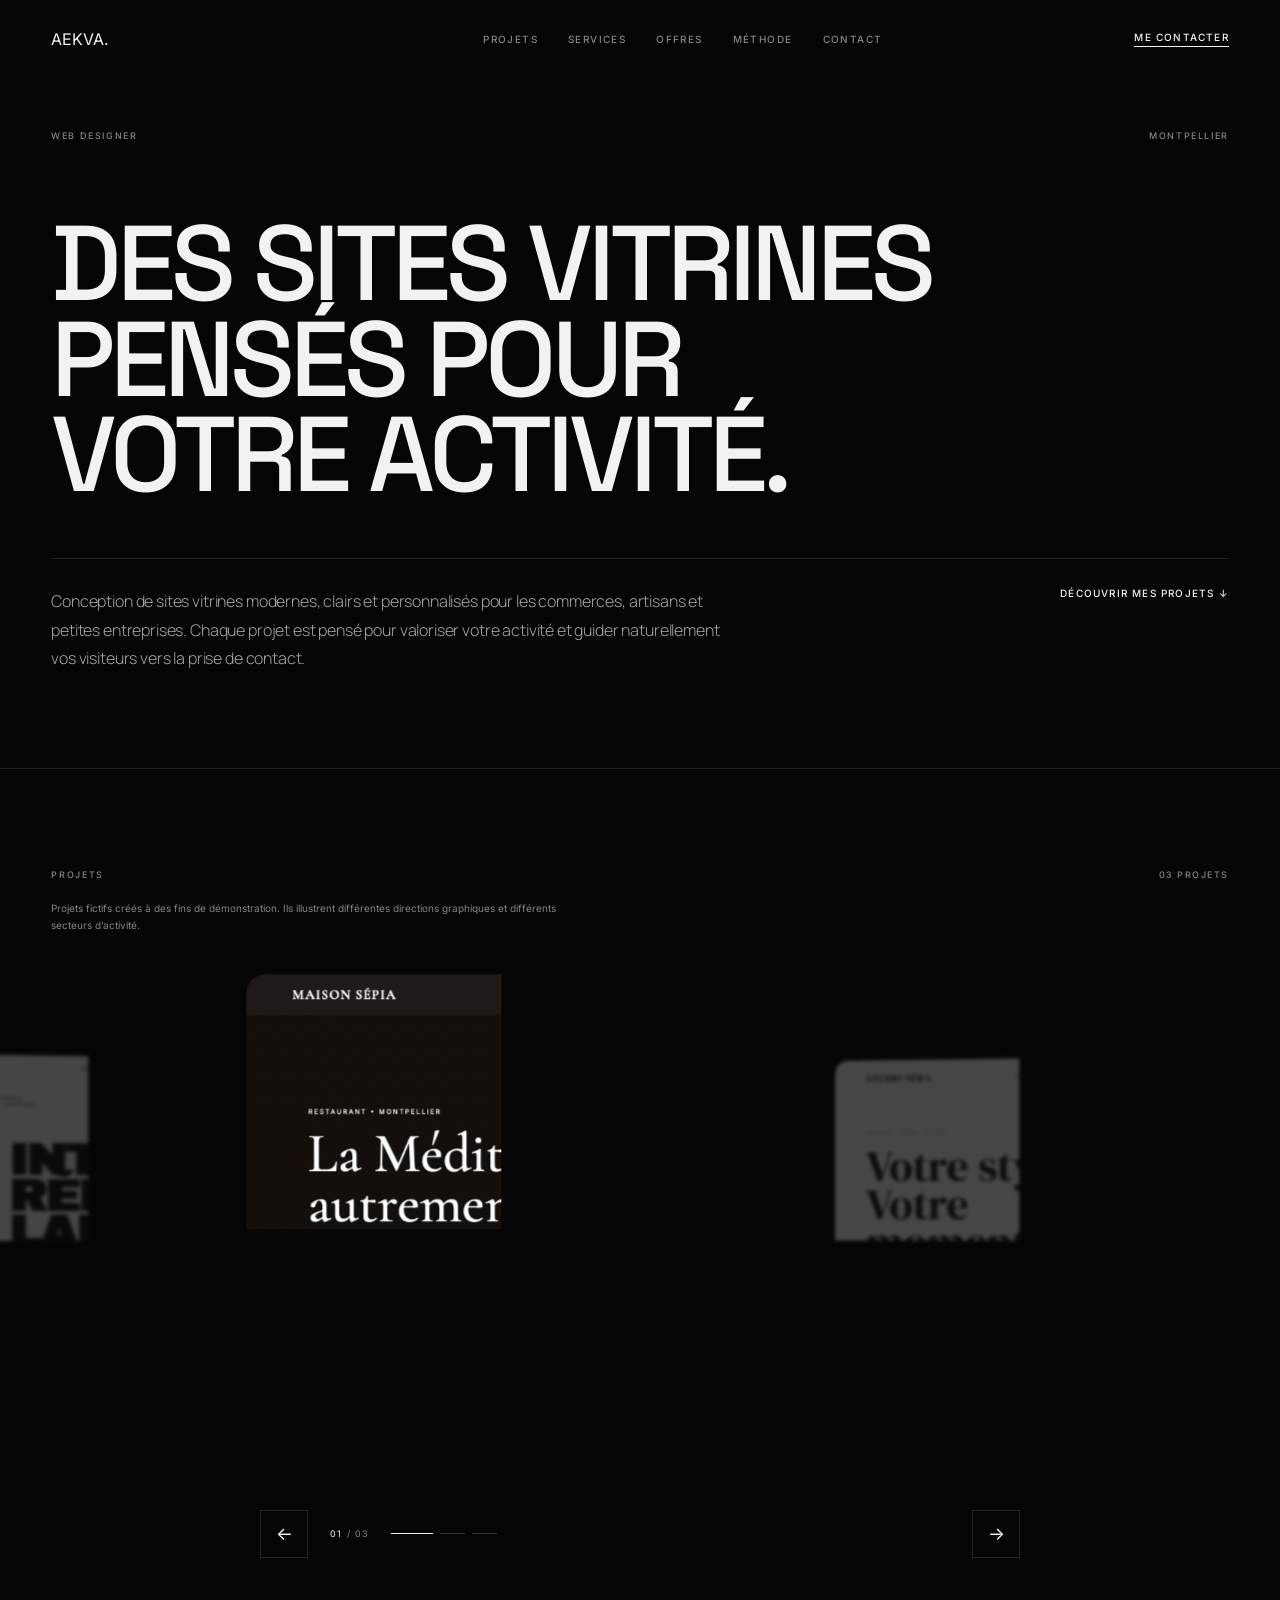
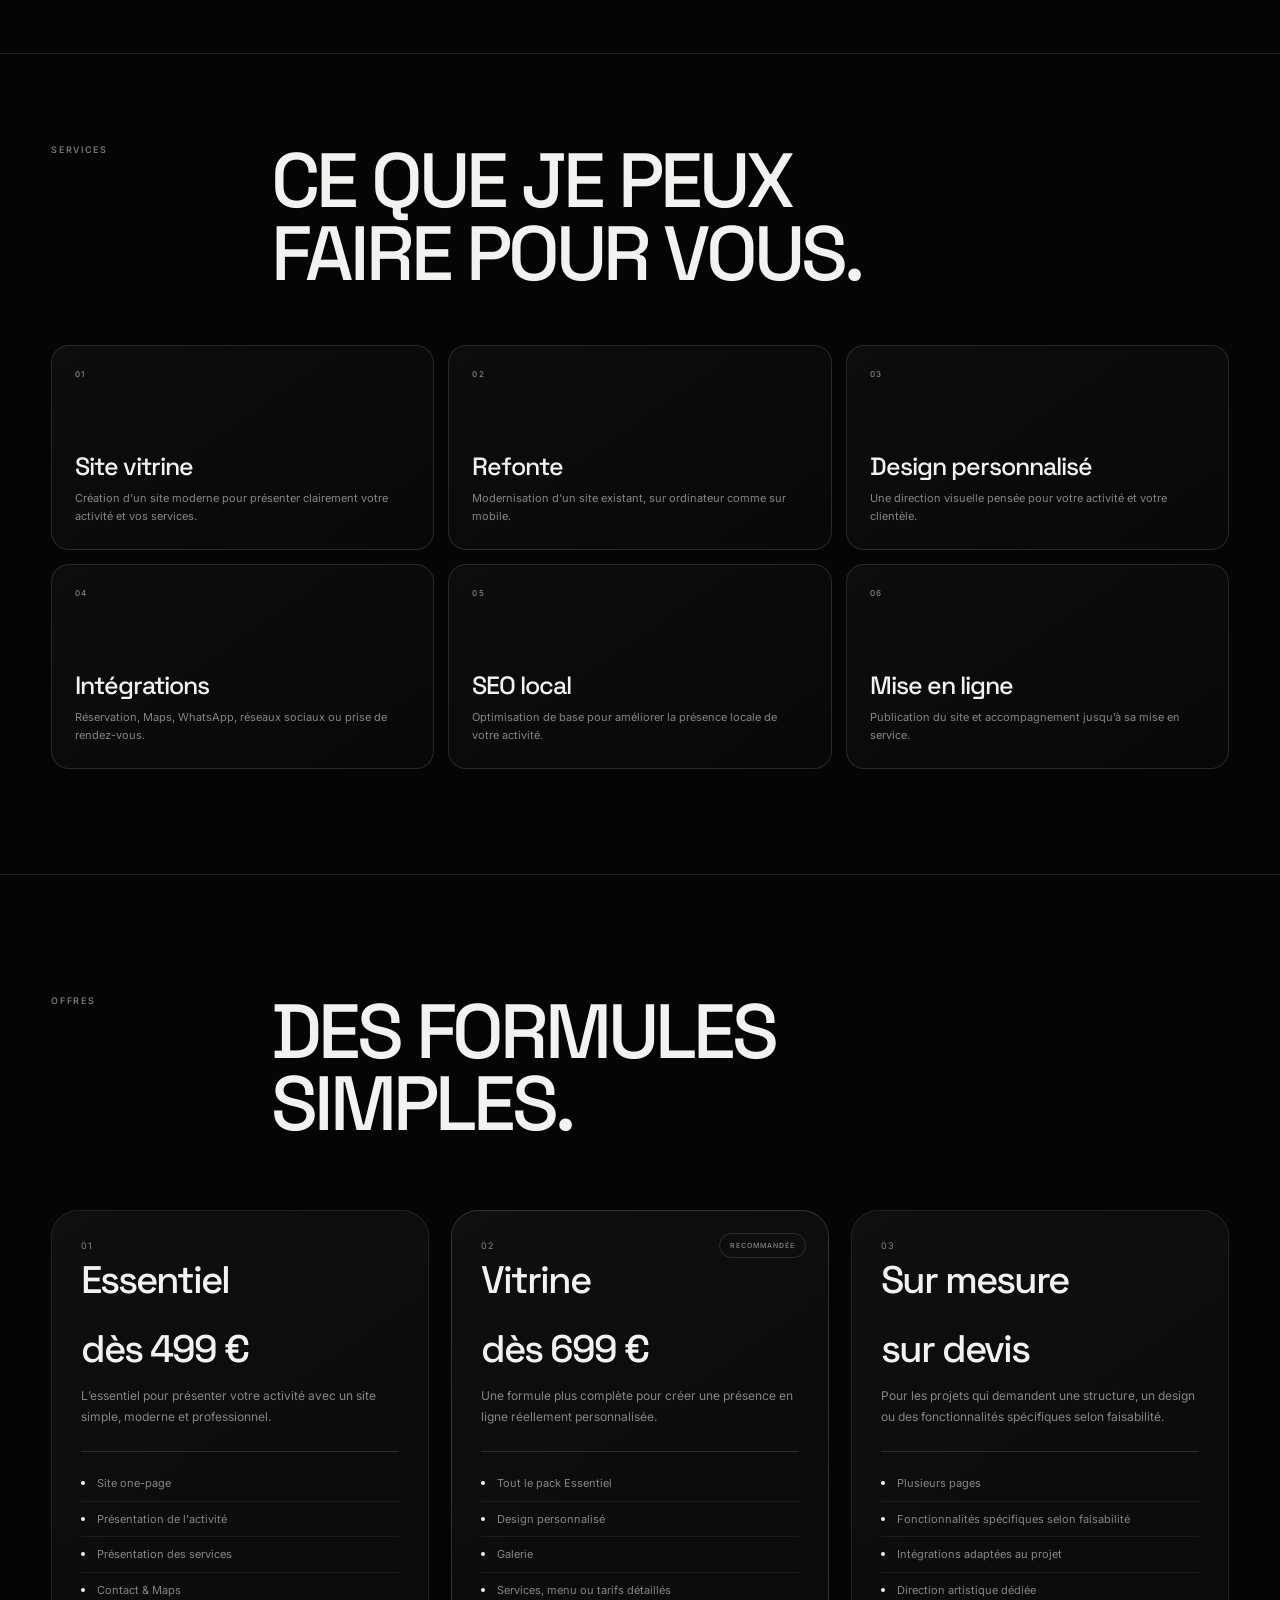
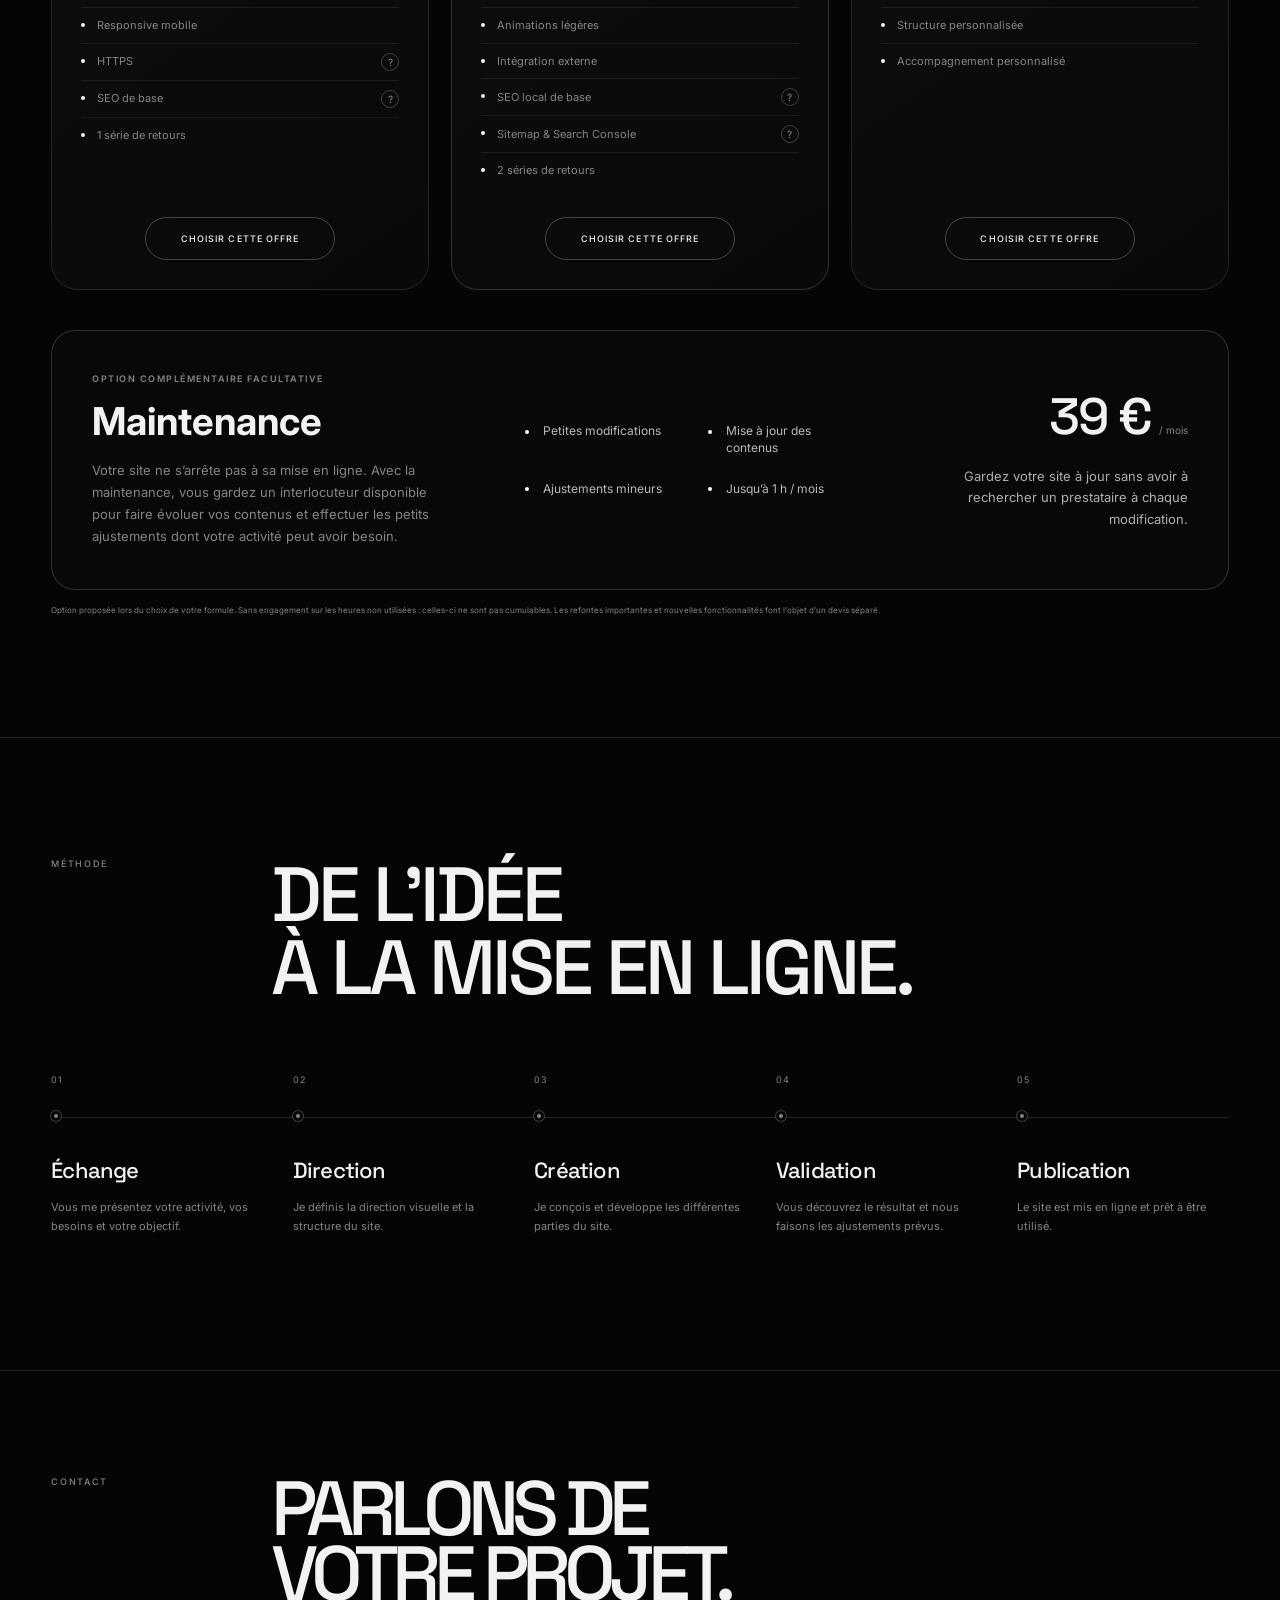
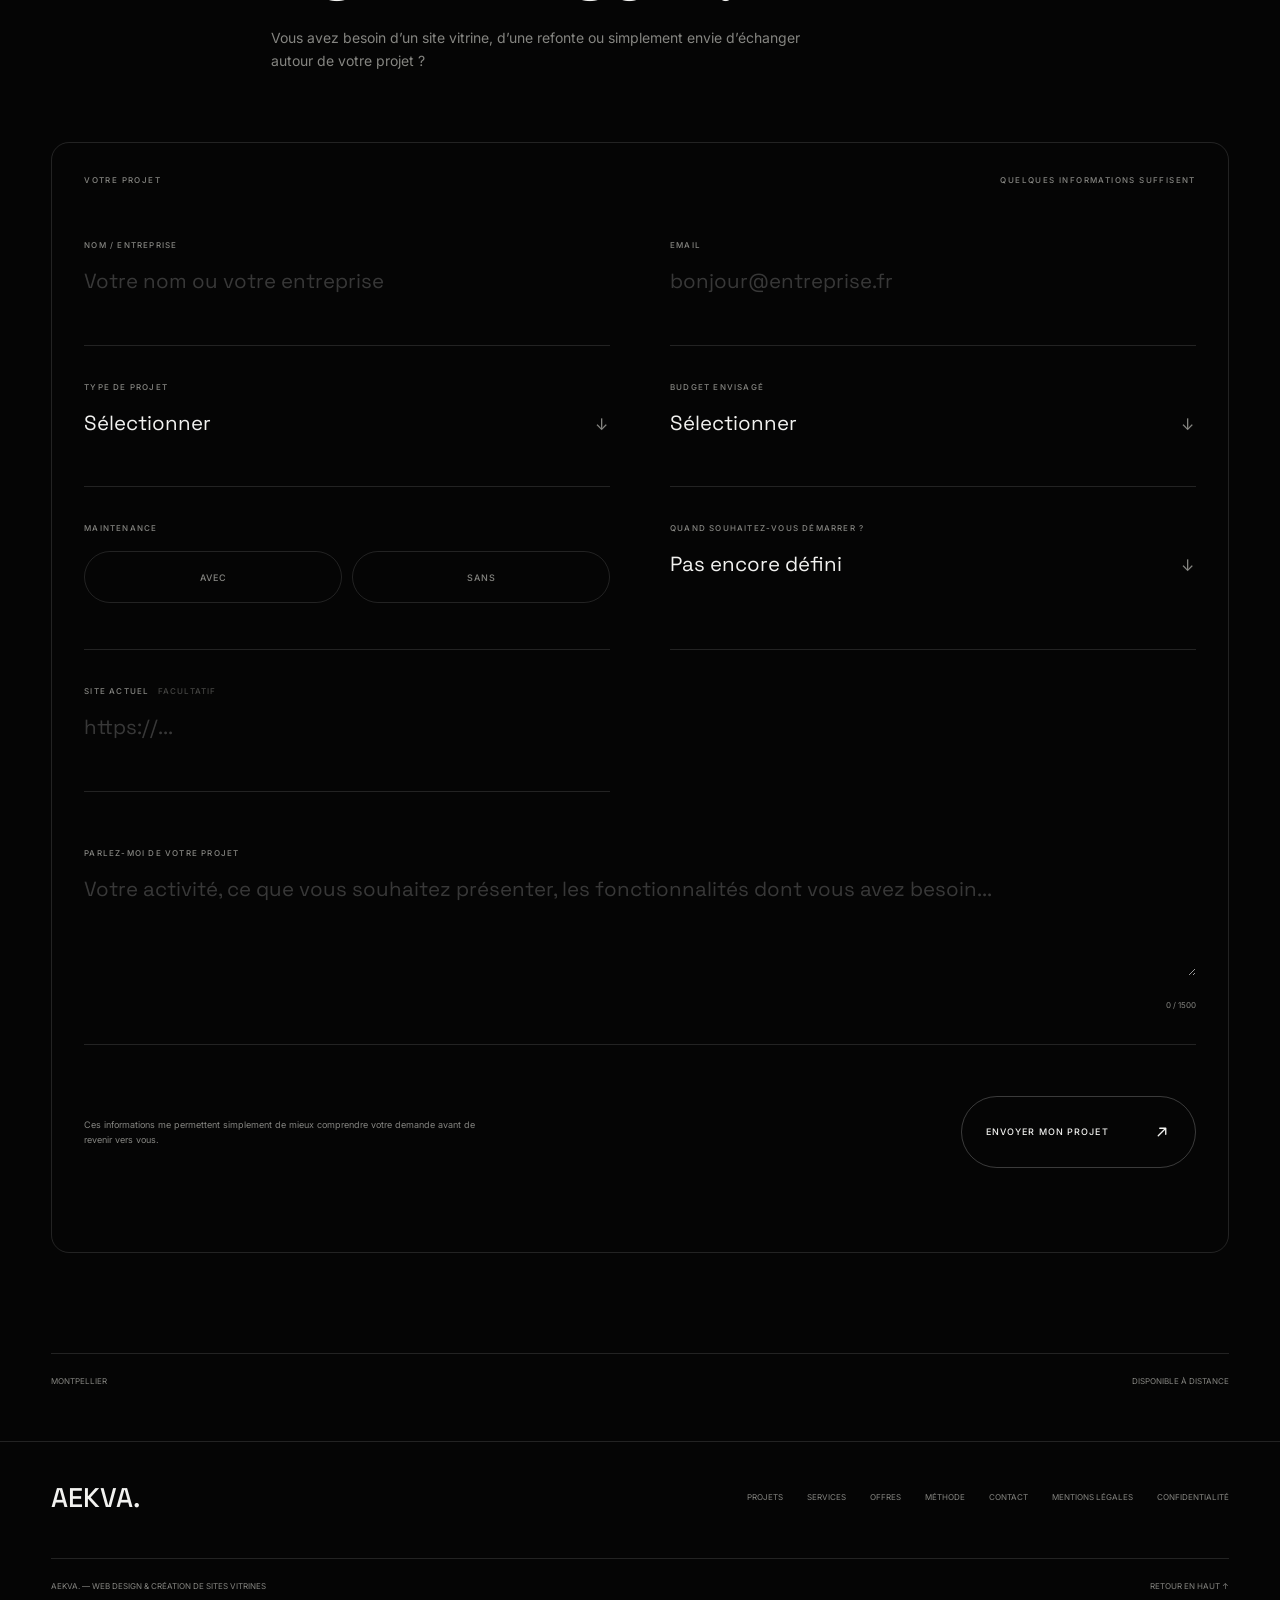
==== commit f4754494: "Responsive" ====
--- a/index.html
+++ b/index.html
@@ -949,7 +949,23 @@
               <button type="submit" class="form-submit">
                 <span class="form-submit-text"> Envoyer mon projet </span>
 
-                <span class="form-submit-arrow"> ↗ </span>
+                <span class="form-submit-arrow" aria-hidden="true">
+                    <svg
+                      viewBox="0 0 24 24"
+                      width="18"
+                      height="18"
+                      fill="none"
+                      xmlns="http://www.w3.org/2000/svg"
+                    >
+                      <path
+                        d="M7 17L17 7M9 7H17V15"
+                        stroke="currentColor"
+                        stroke-width="1.8"
+                        stroke-linecap="round"
+                        stroke-linejoin="round"
+                      />
+                    </svg>
+                  </span>
               </button>
             </div>
 
--- a/style.css
+++ b/style.css
@@ -4166,4 +4166,23 @@
 
     gap: 10px;
   }
-}+}
+
+/*TEST*/
+
+
+  html,
+body {
+  max-width: 100%;
+  overflow-x: hidden;
+}
+
+.form-submit-arrow {
+    display: inline-flex;
+    align-items: center;
+    justify-content: center;
+  }
+  
+  .form-submit-arrow svg {
+    display: block;
+  }
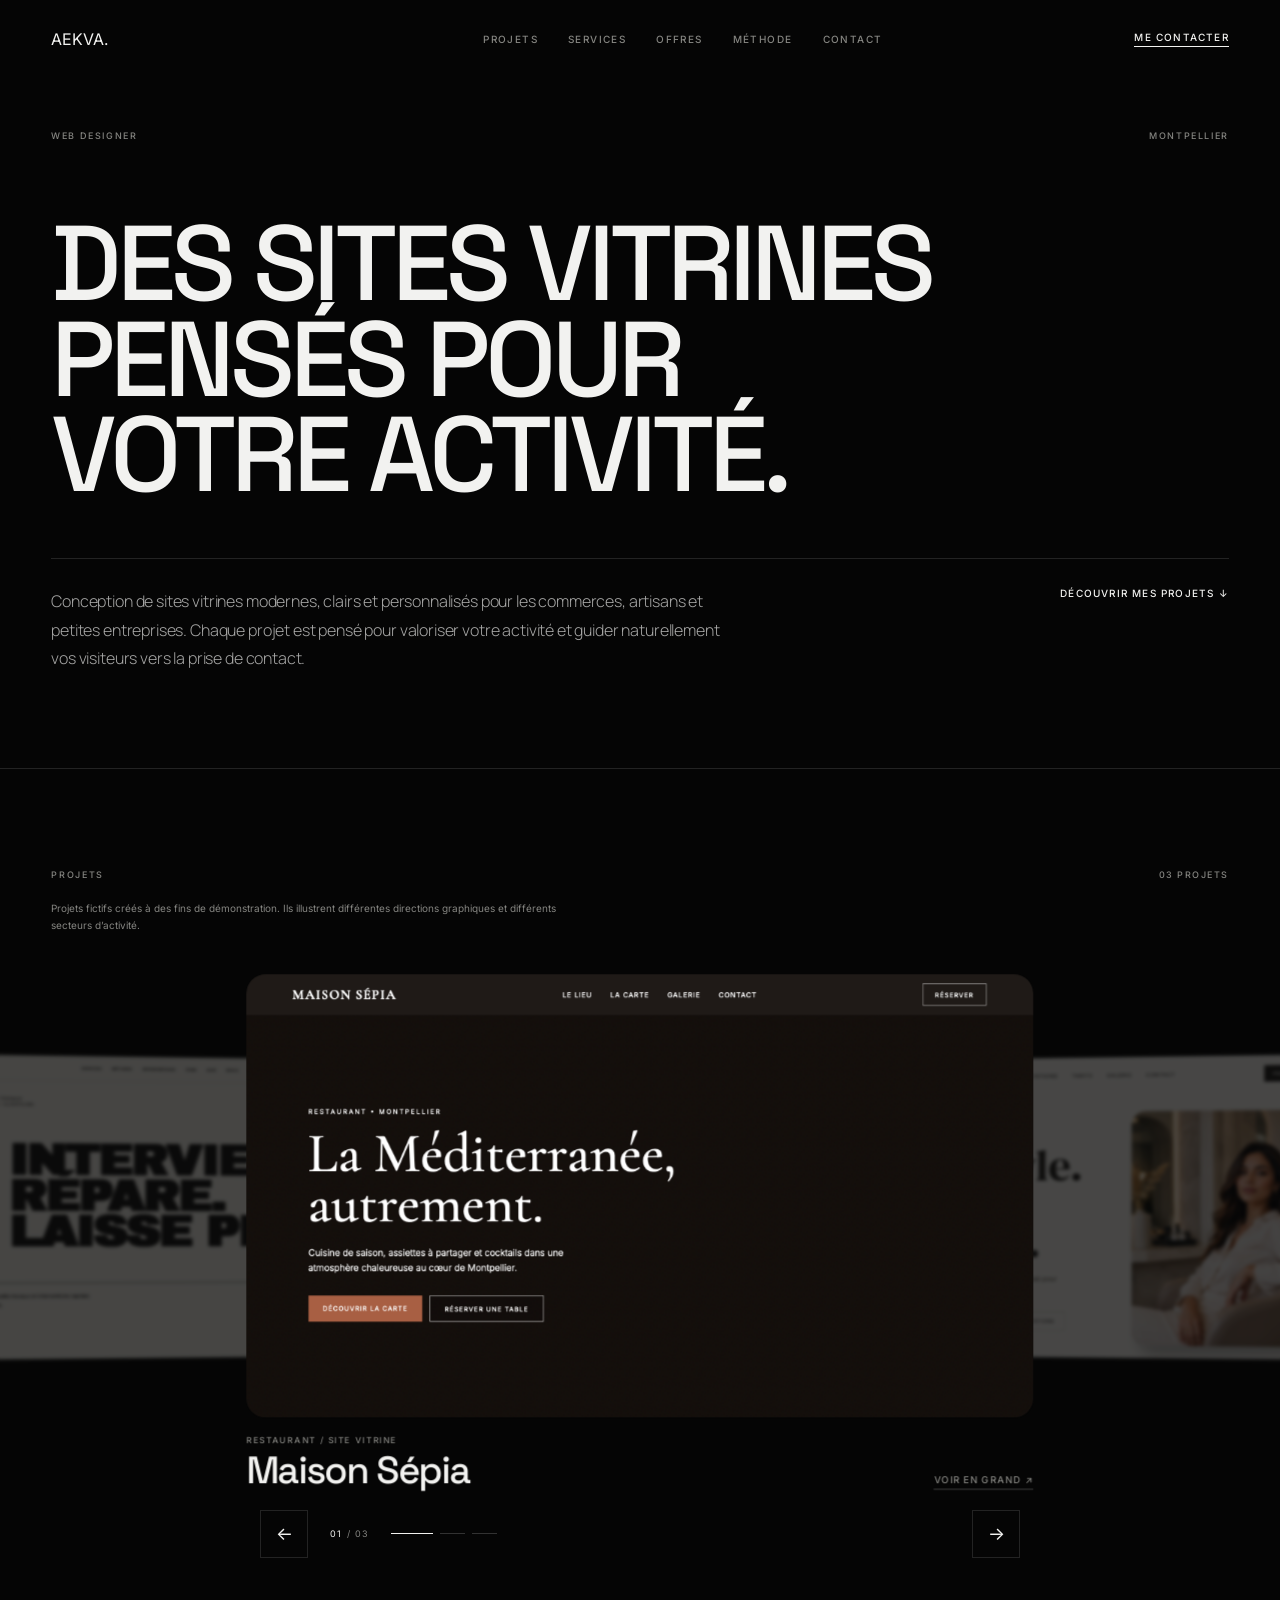
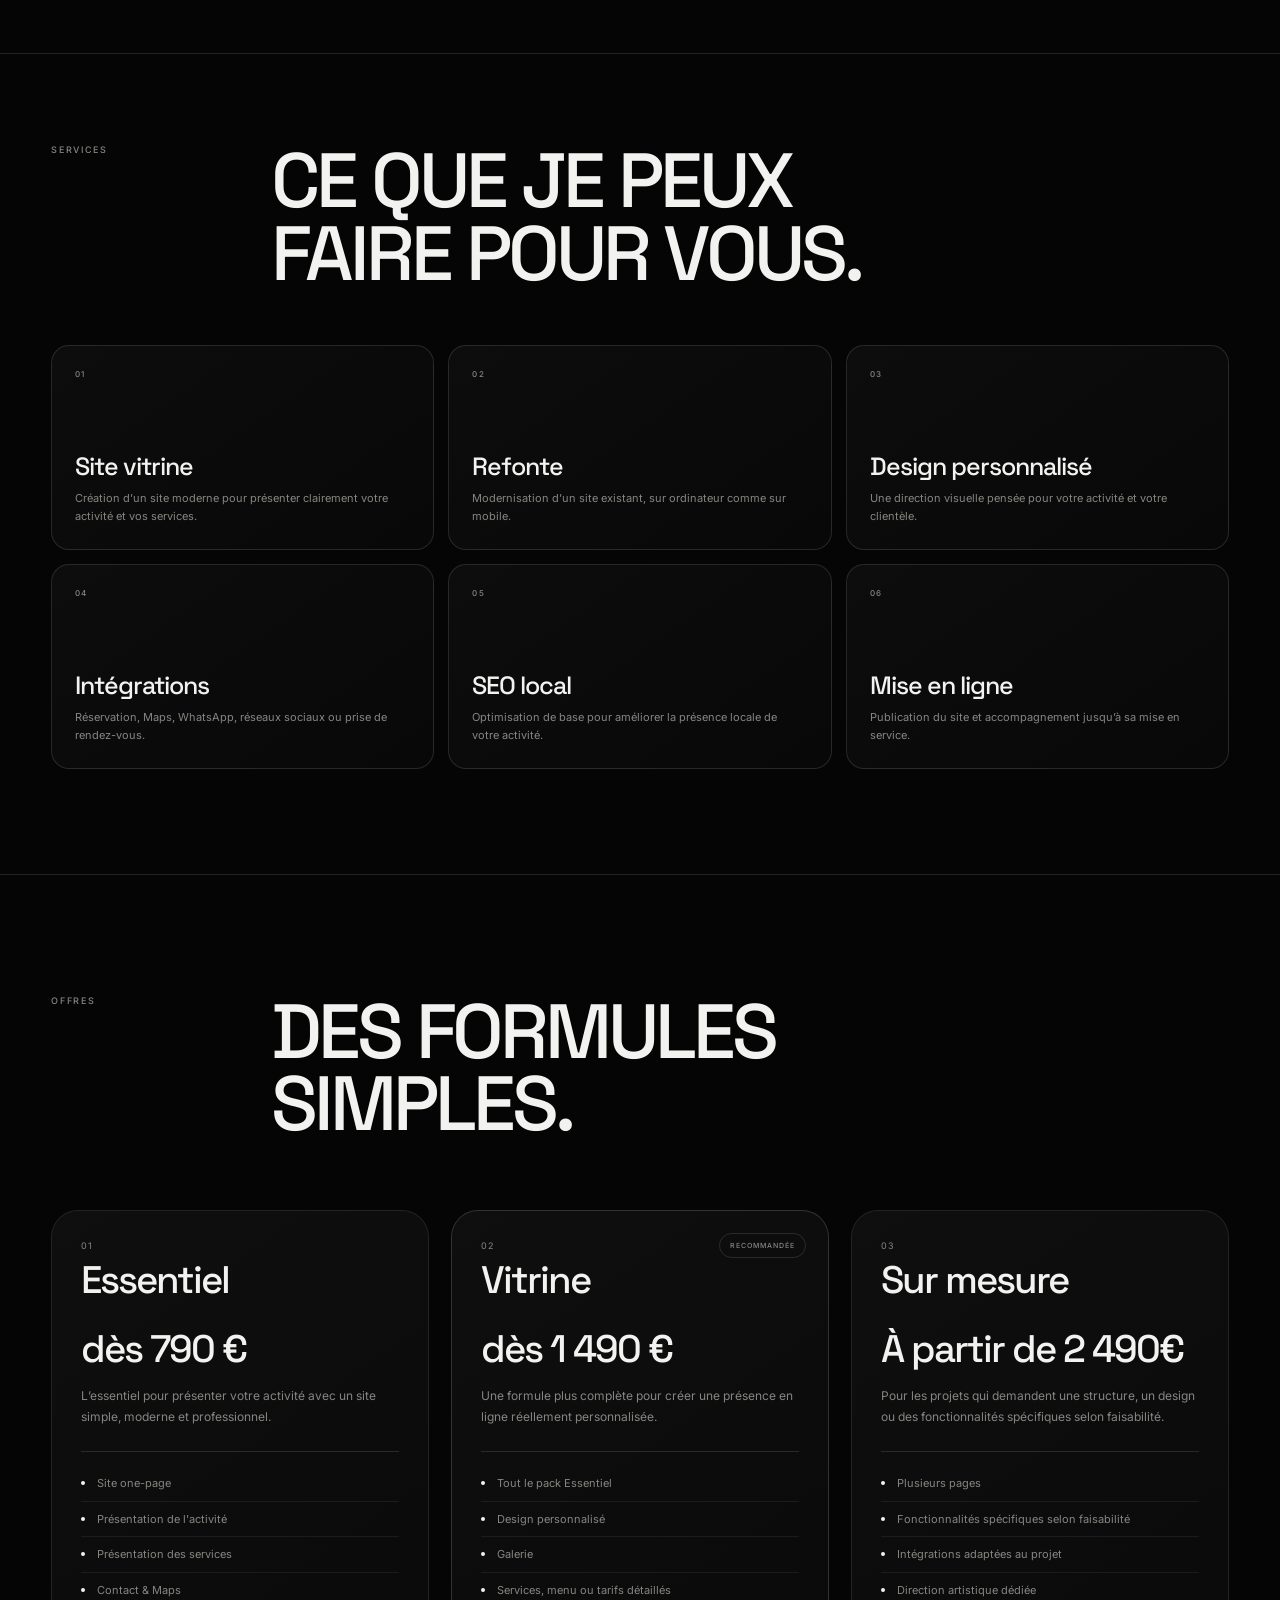
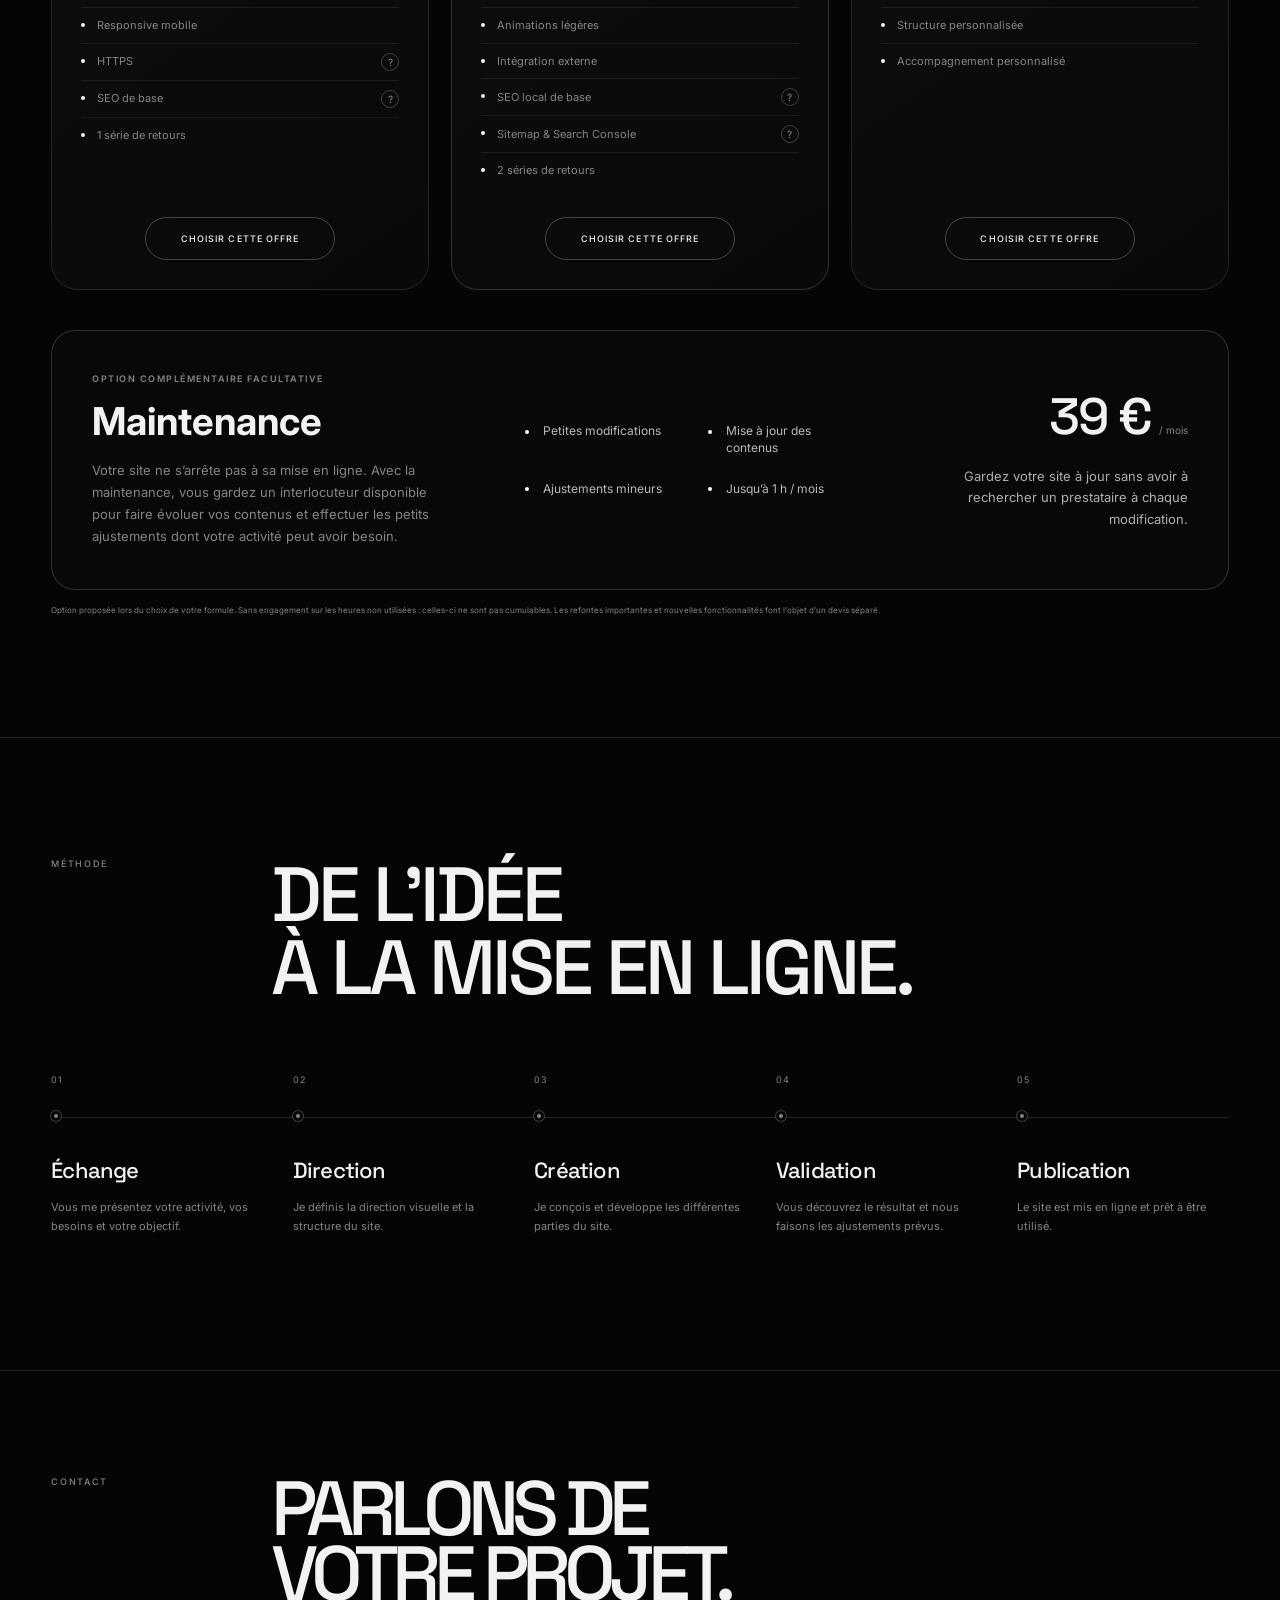
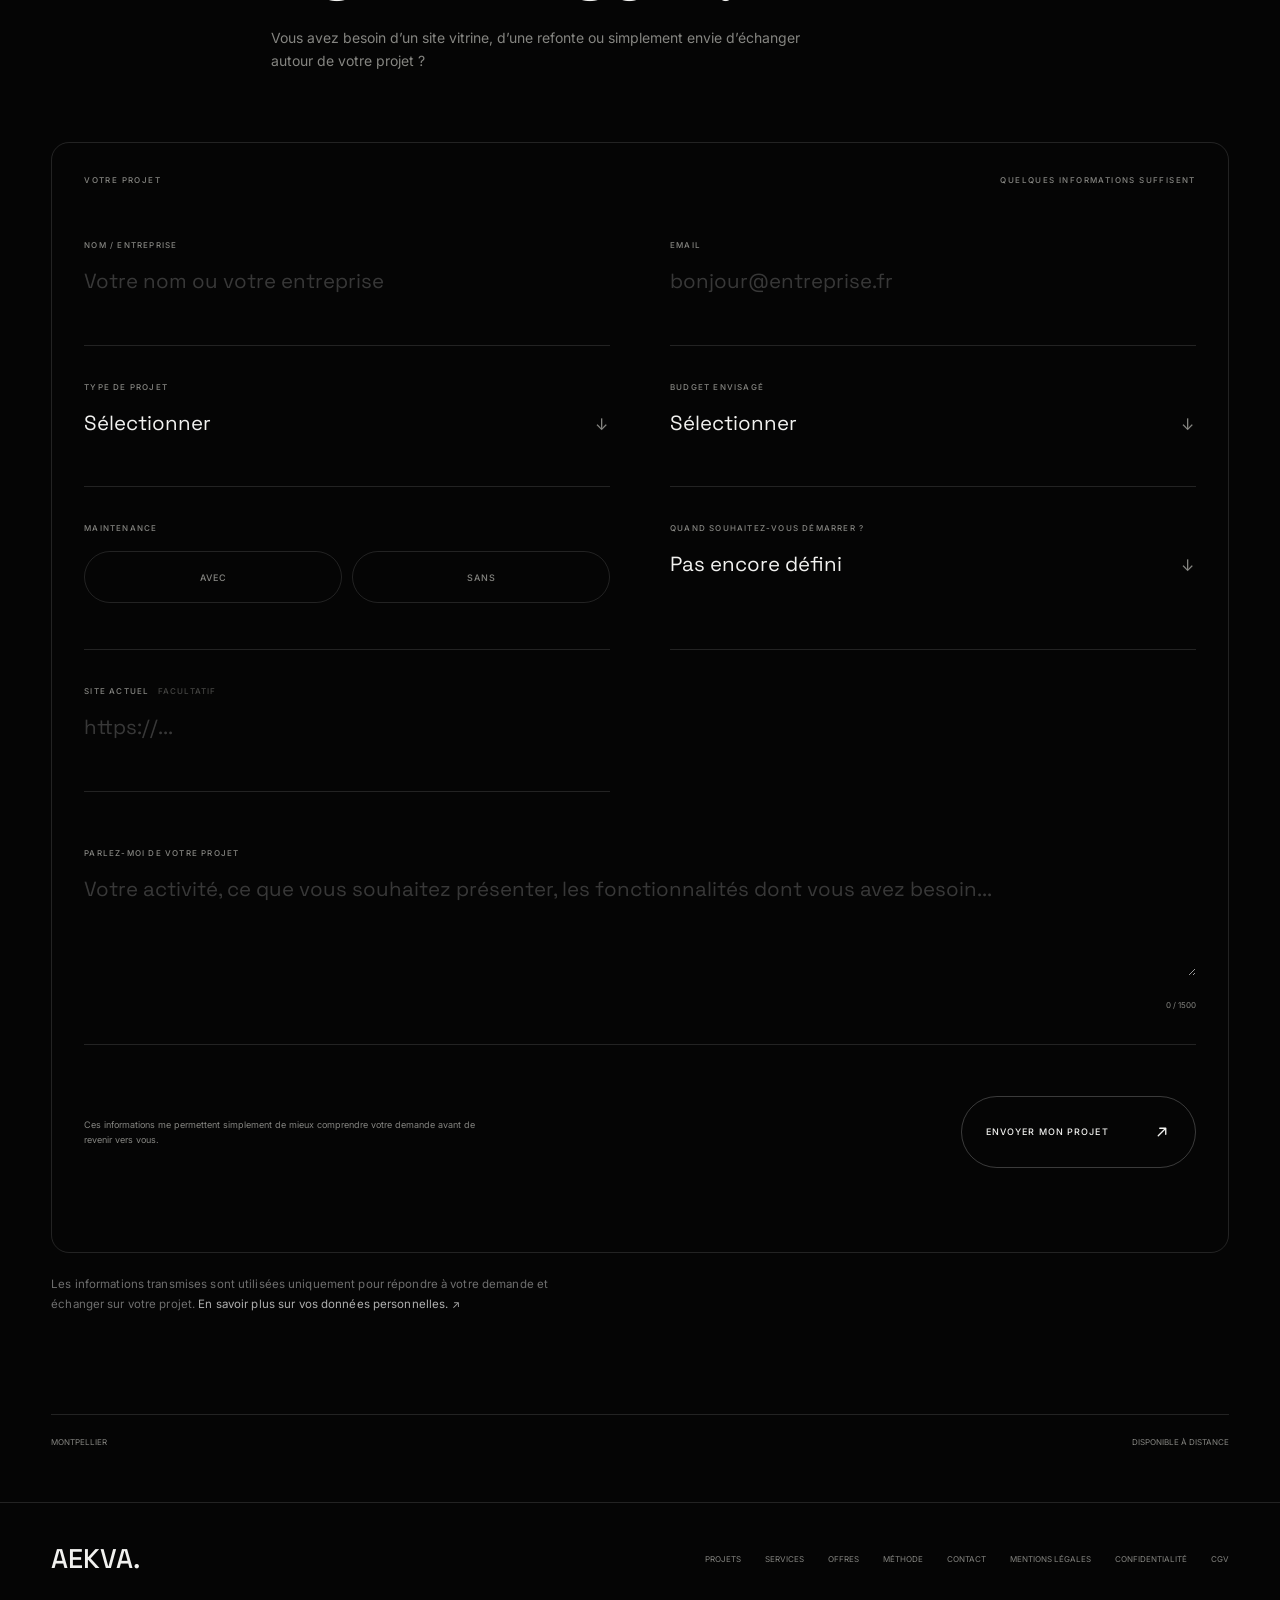
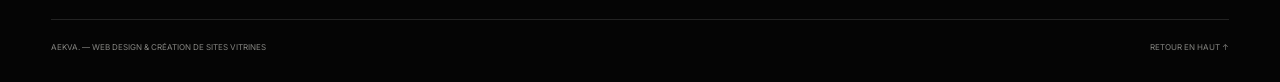
==== commit b9795fbc: "AjoutINFOS+MenuBurger" ====
--- a/index.html
+++ b/index.html
@@ -417,7 +417,7 @@
                 <h3>Essentiel</h3>
               </div>
 
-              <div class="offer-price">dès 499 €</div>
+              <div class="offer-price">dès 790 €</div>
 
               <p class="offer-description">
                 L’essentiel pour présenter votre activité avec un site simple,
@@ -499,7 +499,7 @@
                 <h3>Vitrine</h3>
               </div>
 
-              <div class="offer-price">dès 699 €</div>
+              <div class="offer-price">dès 1 490 €</div>
 
               <p class="offer-description">
                 Une formule plus complète pour créer une présence en ligne
@@ -582,7 +582,7 @@
                 <h3>Sur mesure</h3>
               </div>
 
-              <div class="offer-price">sur devis</div>
+              <div class="offer-price">À partir de 2 490€</div>
 
               <p class="offer-description">
                 Pour les projets qui demandent une structure, un design ou des
@@ -849,6 +849,8 @@
 
               <span class="form-error"></span>
             </div>
+
+            
 
             <!-- MAINTENANCE -->
 
@@ -967,11 +969,20 @@
                     </svg>
                   </span>
               </button>
+
             </div>
 
             <div id="form-status" class="form-status" aria-live="polite"></div>
           </form>
         </div>
+
+        <p class="form-privacy">
+          Les informations transmises sont utilisées uniquement pour répondre
+          à votre demande et échanger sur votre projet.
+          <a href="confidentialite.html">
+              En savoir plus sur vos données personnelles.
+          </a>
+      </p>
 
         <div class="contact-meta">
           <span> Montpellier </span>
@@ -1008,6 +1019,10 @@
         <a href="mentions-legales.html"> Mentions légales </a>
 
         <a href="confidentialite.html"> Confidentialité </a>
+
+        <a href="cgv.html">
+          CGV
+      </a>
       </nav>
 
       <div class="footer-bottom">
--- a/style.css
+++ b/style.css
@@ -4107,13 +4107,16 @@
 
   .legal-hero h1 {
     margin-top: 40px;
-
-    font-size:
-      clamp(47px, 14vw, 66px);
-
-    line-height: 0.9;
-
-    letter-spacing: -3px;
+  
+    max-width: 100%;
+  
+    font-size: clamp(40px, 11vw, 54px);
+  
+    line-height: 0.92;
+  
+    letter-spacing: -2px;
+  
+    overflow-wrap: anywhere;
   }
 
   .legal-intro {
@@ -4170,12 +4173,291 @@
 
 /*TEST*/
 
-
-  html,
-body {
-  max-width: 100%;
-  overflow-x: hidden;
-}
+/* =========================
+   RESPONSIVE SAFETY
+   Safari / iOS
+========================= */
+
+html {
+    width: 100%;
+    max-width: 100%;
+    overflow-x: hidden;
+  }
+  
+  body {
+    width: 100%;
+    max-width: 100%;
+    overflow-x: hidden;
+  }
+  
+  /* Empêche Grid et Flex d'imposer
+     une largeur supérieure au viewport */
+  
+  .site-header,
+  .hero,
+  .projects,
+  .services,
+  .offers,
+  .process,
+  .contact,
+  .footer,
+  .section-head,
+  .section-head-content,
+  .services-grid,
+  .offers-grid,
+  .maintenance-card,
+  .maintenance-main,
+  .maintenance-features,
+  .maintenance-side,
+  .project-form,
+  .form-field,
+  .form-field-message,
+  .form-submit-row,
+  .contact-form-wrapper,
+  .contact-form-heading,
+  .contact-meta {
+    min-width: 0;
+  }
+  
+  
+  /* =========================
+     TABLETTE / MOBILE
+  ========================= */
+  
+  @media (max-width: 1000px) {
+  
+    /* 100vw peut être problématique
+       sur Safari mobile */
+  
+    .main-nav {
+      width: 100%;
+      max-width: 100%;
+    }
+  
+    .project-form {
+      width: 100%;
+      max-width: 100%;
+    }
+  
+    .form-field,
+    .form-field-message,
+    .form-submit-row {
+      width: 100%;
+      max-width: 100%;
+      min-width: 0;
+    }
+  
+    .form-field input,
+    .form-field select,
+    .form-field textarea {
+      width: 100%;
+      max-width: 100%;
+      min-width: 0;
+    }
+  
+    .maintenance-card,
+    .offer-card,
+    .offer-card-content {
+      width: 100%;
+      max-width: 100%;
+    }
+  }
+  
+  
+  /* =========================
+     MOBILE
+  ========================= */
+  
+  @media (max-width: 650px) {
+
+    .main-nav {
+        overflow-x: hidden;
+        overflow-y: auto;
+      }
+    
+      .main-nav a {
+        max-width: 100%;
+      }
+  
+    .hero,
+    .projects,
+    .services,
+    .offers,
+    .process,
+    .contact {
+      width: 100%;
+      max-width: 100%;
+    }
+  
+    .hero-content,
+    .hero-bottom,
+    .section-head,
+    .section-head-content {
+      width: 100%;
+      max-width: 100%;
+      min-width: 0;
+    }
+  
+    .hero h1,
+    .section-head h2,
+    .contact h2 {
+      max-width: 100%;
+      overflow-wrap: normal;
+    }
+  
+  
+    /* CARROUSEL
+       Le dépassement reste contenu
+       dans la section projets */
+  
+    .projects {
+      overflow-x: hidden;
+    }
+  
+    .project-carousel,
+    .project-stage {
+      width: 100%;
+      max-width: 100%;
+    }
+  
+  
+    /* OFFRES */
+  
+    .offers-grid,
+    .offer-card,
+    .offer-card-content {
+      width: 100%;
+      max-width: 100%;
+      min-width: 0;
+    }
+  
+    .offer-header {
+      min-width: 0;
+    }
+  
+    .offer-description,
+    .offer-features,
+    .offer-help {
+      max-width: 100%;
+    }
+  
+  
+    /* MAINTENANCE */
+  
+    .maintenance-card,
+    .maintenance-main,
+    .maintenance-features,
+    .maintenance-side {
+      width: 100%;
+      max-width: 100%;
+      min-width: 0;
+    }
+  
+  
+    /* FORMULAIRE */
+  
+    .contact-form-wrapper {
+      width: 100%;
+      max-width: 100%;
+  
+      padding: 24px 18px;
+    }
+  
+    .project-form {
+      width: 100%;
+      max-width: 100%;
+      min-width: 0;
+    }
+  
+    .form-field,
+    .form-field-message,
+    .message-meta,
+    .form-submit-row {
+      width: 100%;
+      max-width: 100%;
+      min-width: 0;
+    }
+  
+    .form-field input,
+    .form-field select,
+    .form-field textarea {
+      width: 100%;
+      max-width: 100%;
+      min-width: 0;
+    }
+  
+    .message-meta {
+      overflow: hidden;
+    }
+  
+    .character-counter {
+      flex-shrink: 0;
+    }
+  
+    .form-submit-row p {
+      width: 100%;
+      max-width: 100%;
+    }
+  
+    .form-submit {
+      width: 100%;
+      max-width: 100%;
+    }
+  
+  
+    /* POPUPS */
+  
+    .maintenance-modal {
+      width: 100%;
+      max-width: 100%;
+    }
+  
+    .maintenance-modal-card {
+      width: 100%;
+      max-width: 520px;
+    }
+  
+  
+    /* TOAST */
+  
+    .form-toast {
+      width: auto;
+      max-width: none;
+  
+      left: 16px;
+      right: 16px;
+    }
+
+    .footer {
+        grid-template-columns: auto 1fr;
+        gap: 10px;
+      
+        padding-left: 14px;
+        padding-right: 14px;
+      }
+      
+      .footer-brand {
+        font-size: 18px;
+      }
+      
+      .footer-links {
+        gap: 7px;
+        justify-content: flex-end;
+      }
+      
+      .footer-links a {
+        font-size: 5.4px;
+        letter-spacing: 0.2px;
+        white-space: nowrap;
+      }
+      
+      .footer-bottom p,
+      .footer-bottom a {
+        font-size: 5.4px;
+        letter-spacing: 0.2px;
+      }
+
+  }
 
 .form-submit-arrow {
     display: inline-flex;
@@ -4185,4 +4467,287 @@
   
   .form-submit-arrow svg {
     display: block;
-  }+  }
+
+  /* =========================
+   MENU MOBILE - PAYSAGE
+========================= */
+
+@media (max-width: 1000px) and (orientation: landscape) and (max-height: 500px) {
+    .main-nav {
+      justify-content: flex-start;
+  
+      padding:
+        28px
+        max(70px, env(safe-area-inset-right))
+        28px
+        max(70px, env(safe-area-inset-left));
+  
+      gap: 10px;
+  
+      overflow-y: auto;
+      overflow-x: hidden;
+    }
+  
+    .main-nav a {
+      font-size: clamp(28px, 8vh, 38px);
+      line-height: 1;
+      max-width: 100%;
+    }
+  }
+
+  /* =========================
+   FORMULAIRE — CONFIDENTIALITÉ
+========================= */
+
+.form-privacy {
+  max-width: 520px;
+  margin: 22px 0 0;
+  font-size: 0.72rem;
+  font-weight: 400;
+  line-height: 1.7;
+  letter-spacing: 0.01em;
+  color: rgba(255, 255, 255, 0.42);
+}
+
+.form-privacy a {
+  color: rgba(255, 255, 255, 0.68);
+  text-decoration: none;
+  transition:
+    color 0.25s ease,
+    opacity 0.25s ease;
+}
+
+.form-privacy a::after {
+  content: " ↗";
+  font-size: 0.65rem;
+}
+
+.form-privacy a:hover {
+  color: #fff;
+}
+
+
+/* ==================================================
+   AEKVA — MENU MOBILE FINAL
+   Toujours conserver ce bloc en fin de fichier
+================================================== */
+
+@media screen and (max-width: 1000px) {
+
+  /* HEADER */
+
+  .site-header {
+    grid-template-columns: 1fr auto;
+    min-height: 72px;
+    padding: 0 20px;
+
+    background: rgba(5, 5, 5, 0.9);
+
+    backdrop-filter: blur(18px);
+    -webkit-backdrop-filter: blur(18px);
+  }
+
+  .header-contact {
+    display: none !important;
+  }
+
+
+  /* BURGER */
+
+  .menu-toggle {
+    position: relative;
+
+    z-index: 1501;
+
+    display: flex !important;
+
+    width: 42px;
+    height: 42px;
+
+    padding: 0 10px;
+
+    flex-direction: column;
+    justify-content: center;
+
+    gap: 6px;
+
+    border: 1px solid rgba(255, 255, 255, 0.12);
+
+    border-radius: 14px;
+
+    background:
+      linear-gradient(
+        145deg,
+        rgba(255, 255, 255, 0.035),
+        rgba(255, 255, 255, 0)
+      ),
+      #090909;
+
+    cursor: pointer;
+  }
+
+  .menu-toggle span {
+    display: block;
+
+    width: 100%;
+    height: 1px;
+
+    background: var(--text);
+
+    transform-origin: center;
+
+    transition:
+      transform 0.45s cubic-bezier(0.22, 0.61, 0.36, 1),
+      width 0.35s ease;
+  }
+
+  .menu-toggle span:last-child {
+    width: 70%;
+    align-self: flex-end;
+  }
+
+  .menu-toggle.active span:first-child {
+    width: 100%;
+
+    transform:
+      translateY(3.5px)
+      rotate(45deg);
+  }
+
+  .menu-toggle.active span:last-child {
+    width: 100%;
+
+    transform:
+      translateY(-3.5px)
+      rotate(-45deg);
+  }
+
+
+  /* MENU */
+
+  .main-nav {
+    position: fixed !important;
+
+    top: 82px !important;
+    right: 20px !important;
+    left: auto !important;
+
+    width: min(360px, calc(100% - 40px)) !important;
+    height: auto !important;
+    max-height: calc(100dvh - 105px);
+
+    z-index: 1500;
+
+    display: flex !important;
+
+    flex-direction: column !important;
+    align-items: stretch !important;
+    justify-content: flex-start !important;
+
+    gap: 4px !important;
+
+    padding: 10px !important;
+
+    overflow-x: hidden !important;
+    overflow-y: auto !important;
+
+    border: 1px solid rgba(255, 255, 255, 0.12);
+
+    border-radius: 24px;
+
+    background:
+      linear-gradient(
+        145deg,
+        rgba(255, 255, 255, 0.025),
+        transparent
+      ),
+      rgba(9, 9, 9, 0.97) !important;
+
+    box-shadow:
+      0 30px 70px rgba(0, 0, 0, 0.55);
+
+    backdrop-filter: blur(22px);
+    -webkit-backdrop-filter: blur(22px);
+
+    opacity: 0;
+
+    visibility: hidden;
+
+    pointer-events: none;
+
+    transform:
+      translateY(-10px)
+      scale(0.97);
+
+    transform-origin: top right;
+
+    transition:
+      opacity 0.3s ease,
+      visibility 0.3s ease,
+      transform 0.4s cubic-bezier(0.22, 0.61, 0.36, 1);
+  }
+
+
+  .main-nav.active {
+    opacity: 1;
+
+    visibility: visible;
+
+    pointer-events: auto;
+
+    transform:
+      translateY(0)
+      scale(1);
+  }
+
+
+  /* LIENS */
+
+  .main-nav a {
+    display: flex !important;
+
+    width: 100% !important;
+
+    padding: 15px 16px !important;
+
+    align-items: center;
+    justify-content: space-between;
+
+    border-radius: 15px;
+
+    color: rgba(242, 242, 240, 0.72);
+
+    font-family: "Space Grotesk", sans-serif;
+
+    font-size: 16px !important;
+    font-weight: 500;
+
+    line-height: 1 !important;
+
+    text-transform: none !important;
+
+    letter-spacing: -0.4px !important;
+
+    transition:
+      color 0.3s ease,
+      background 0.3s ease;
+  }
+
+
+  .main-nav a:hover,
+  .main-nav a:active {
+    color: var(--text);
+
+    background:
+      rgba(255, 255, 255, 0.045);
+  }
+
+
+  .main-nav a + a {
+    border-top:
+      1px solid
+      rgba(255, 255, 255, 0.055);
+  }
+
+}
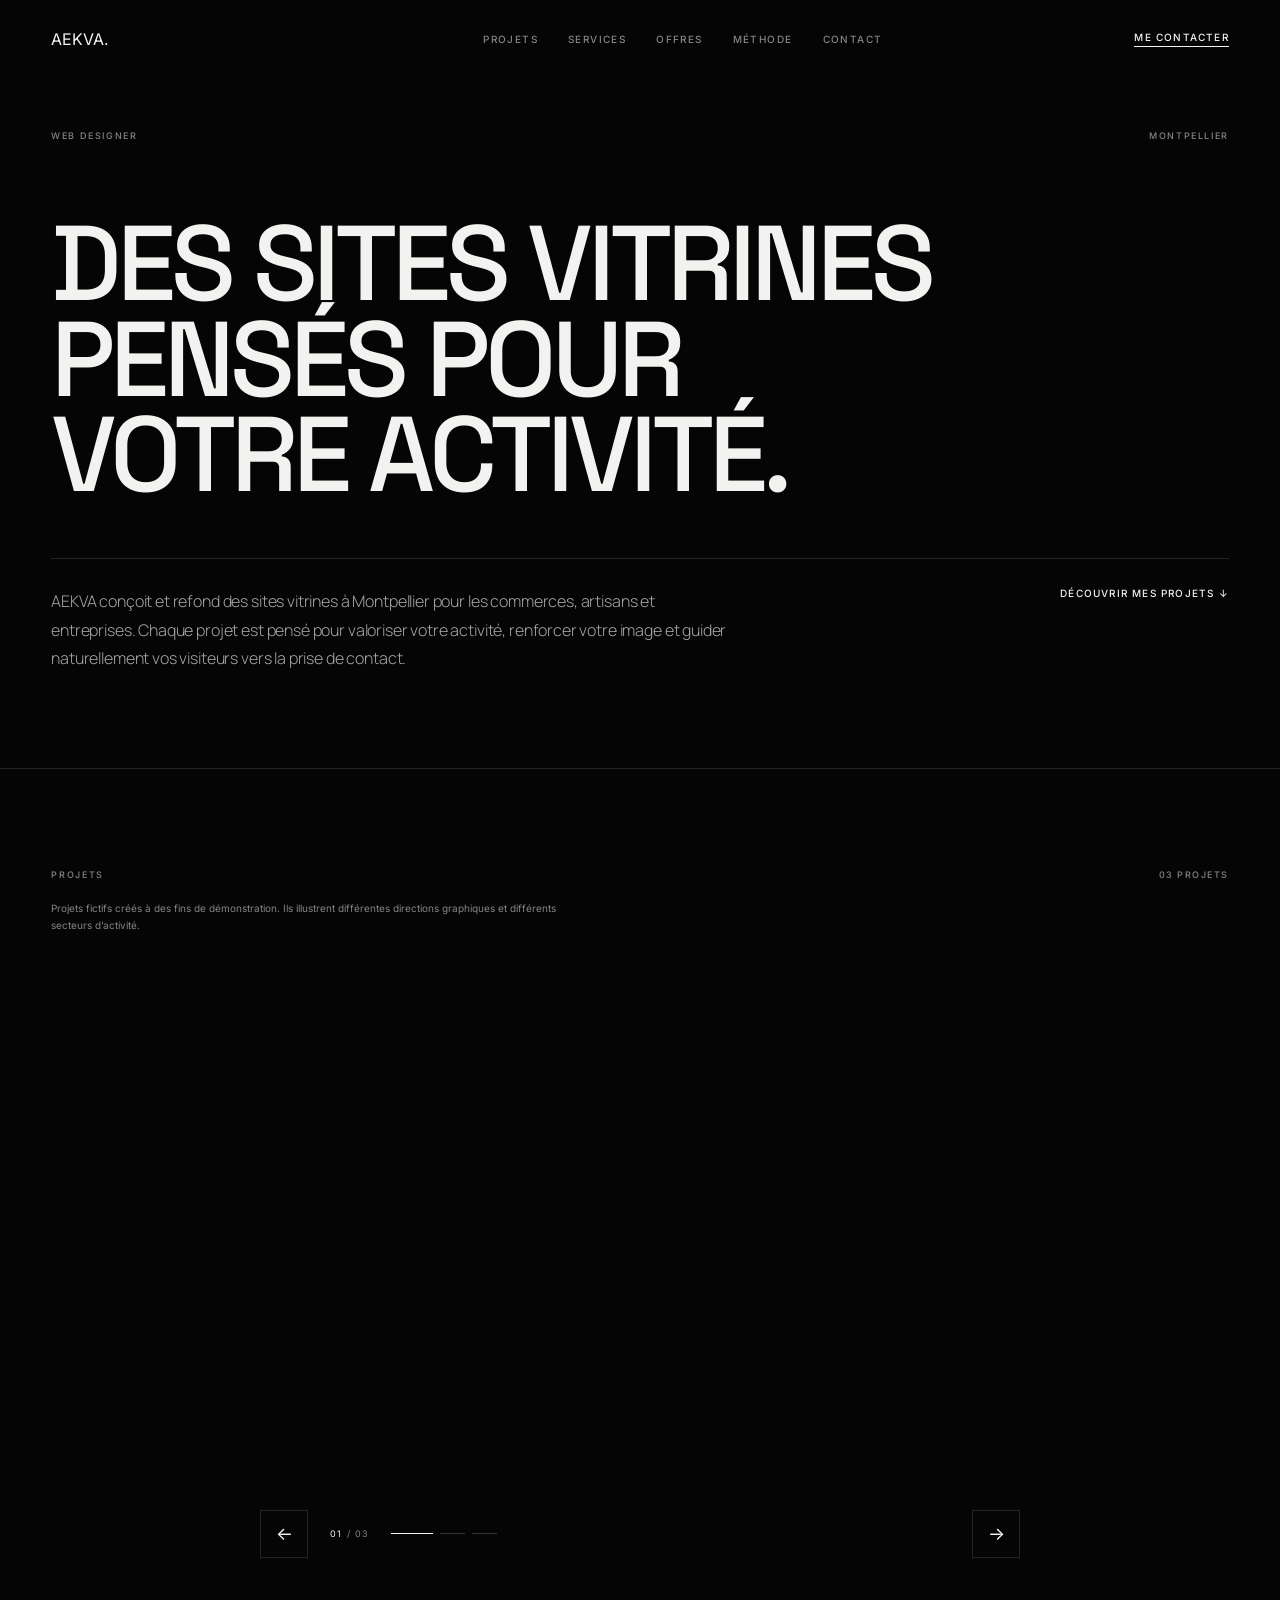
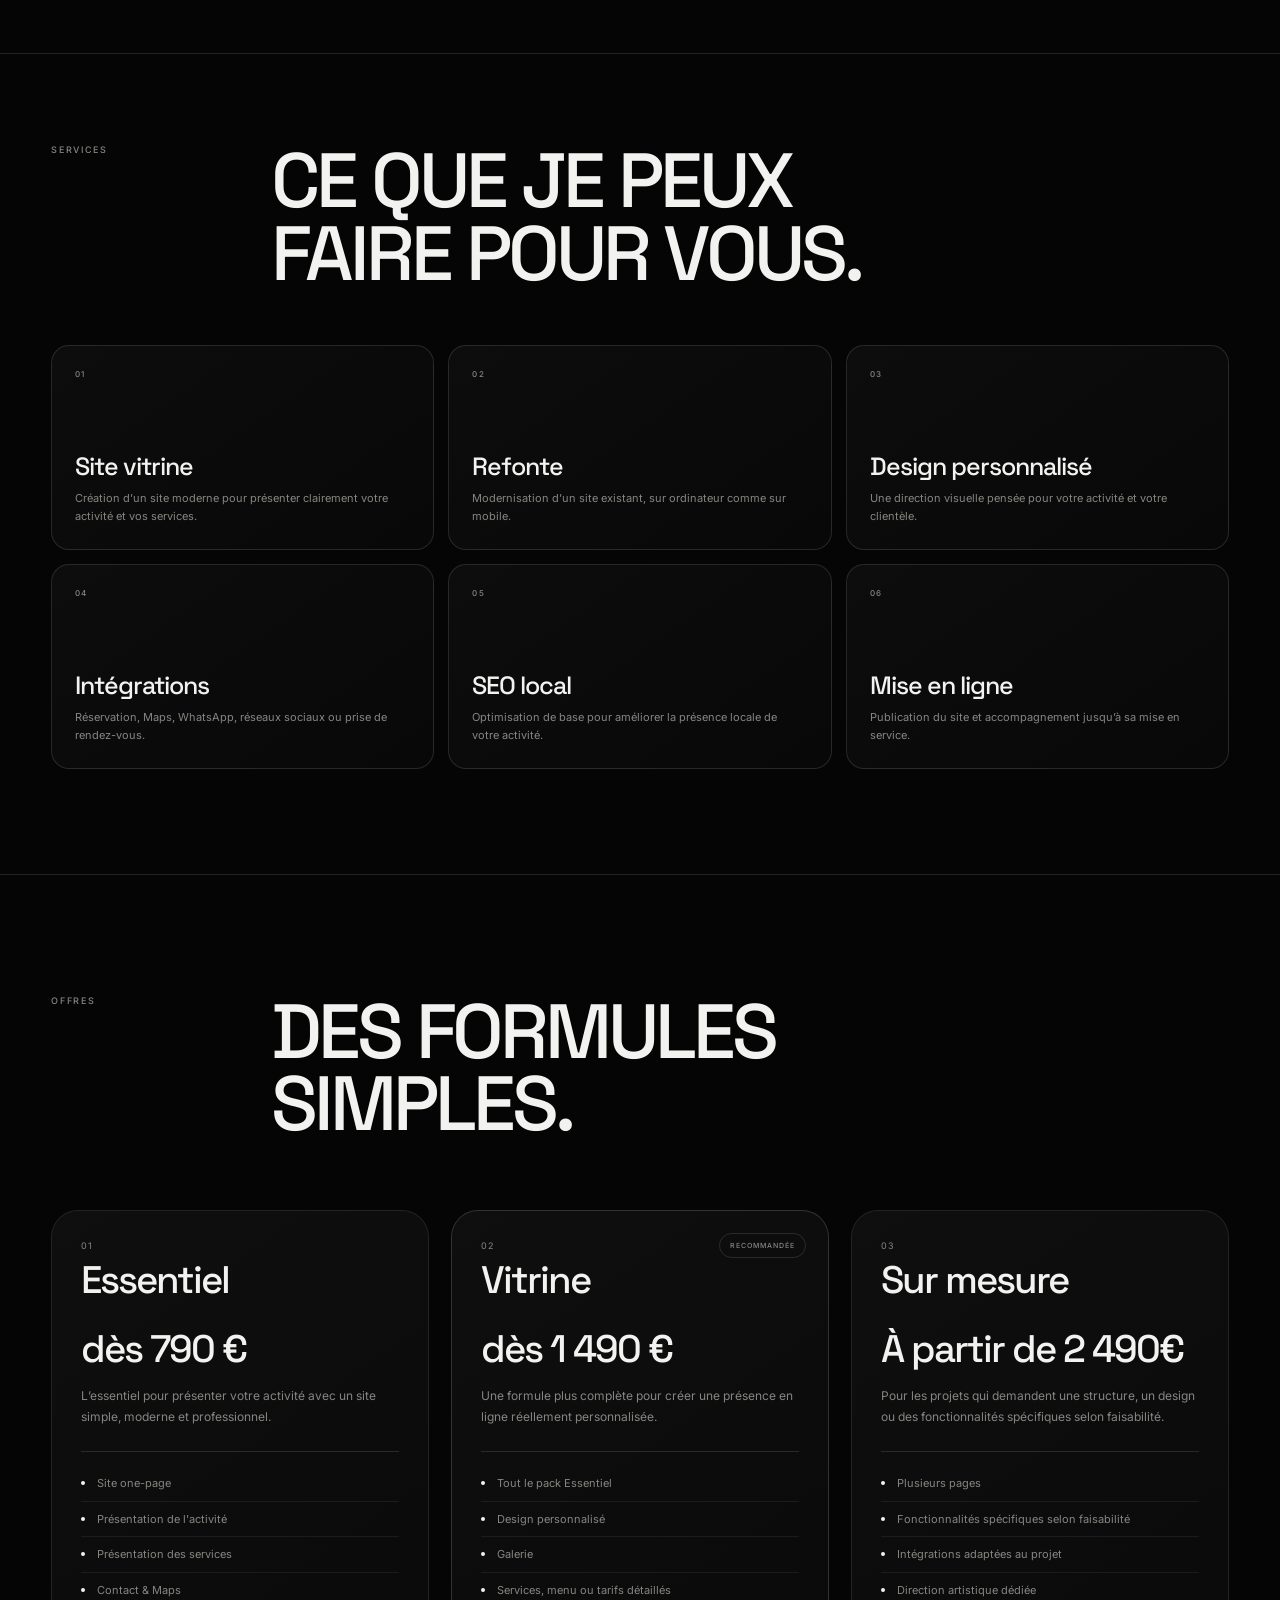
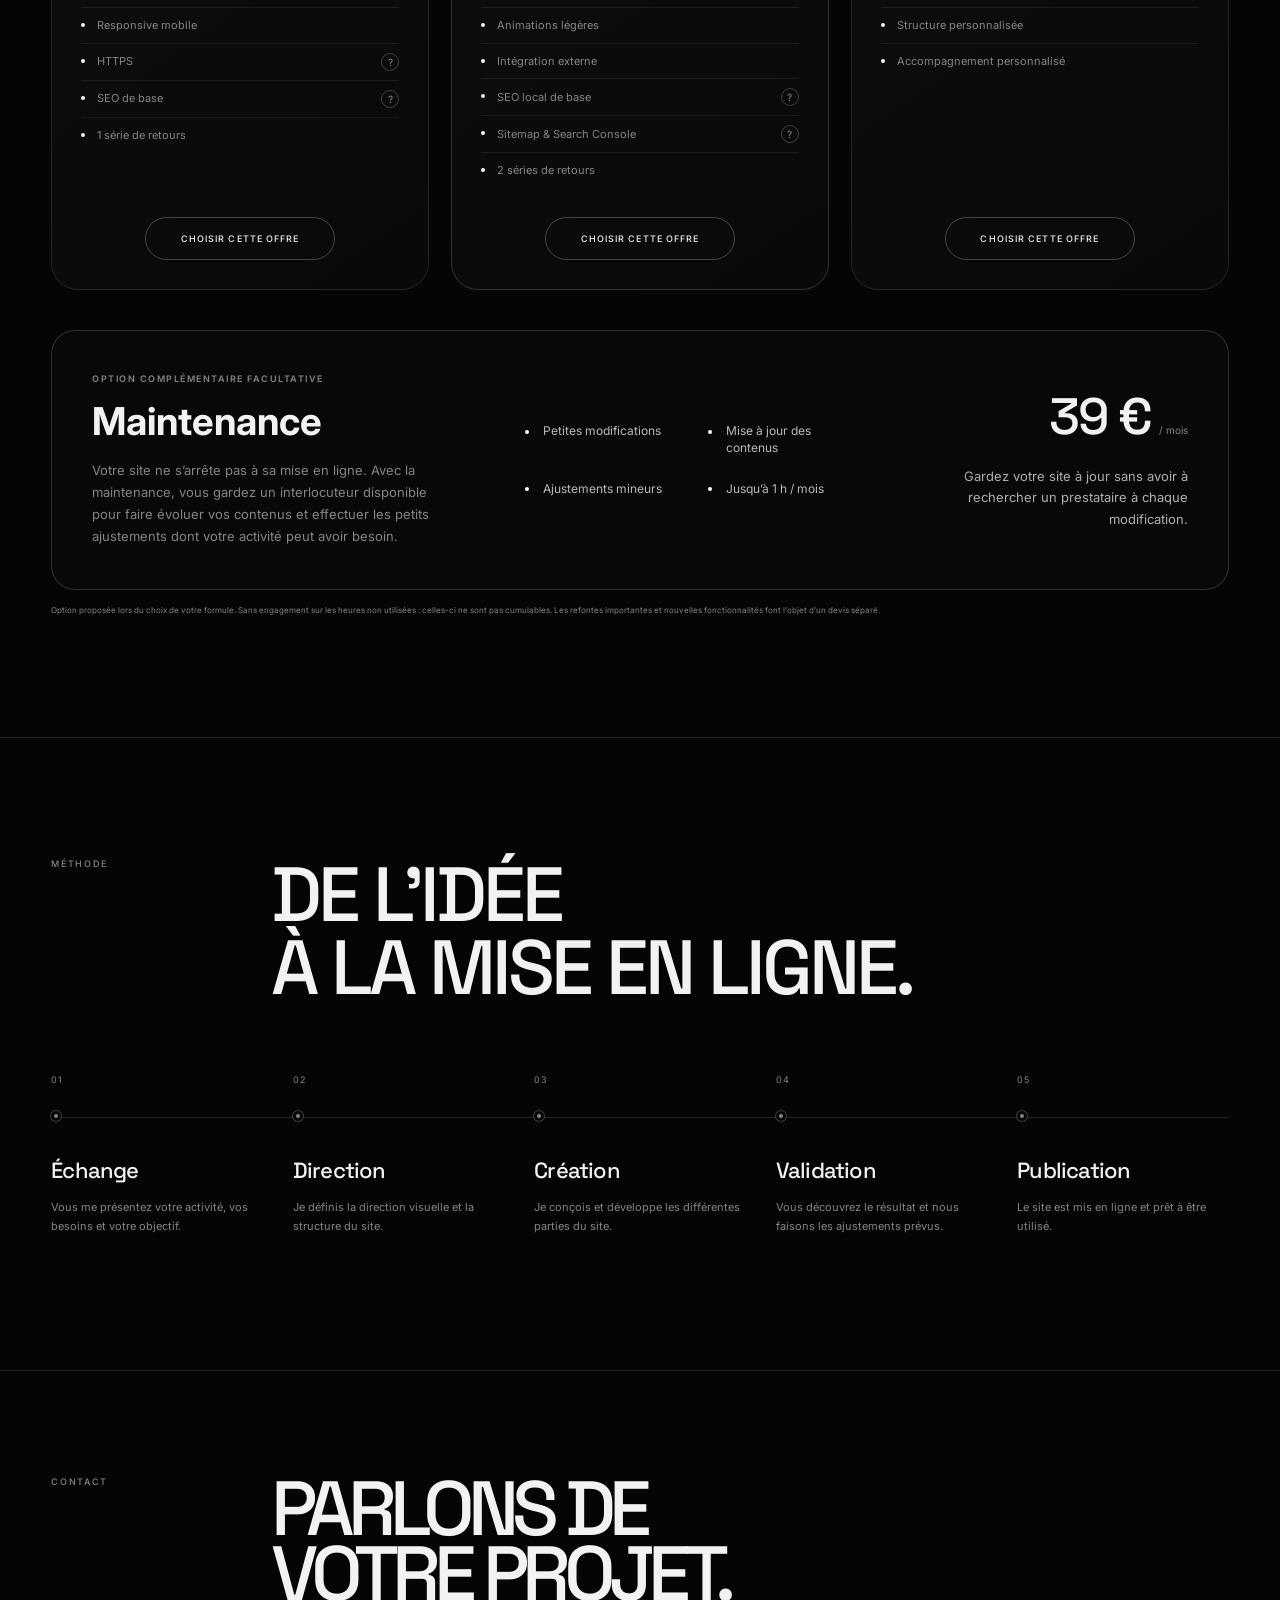
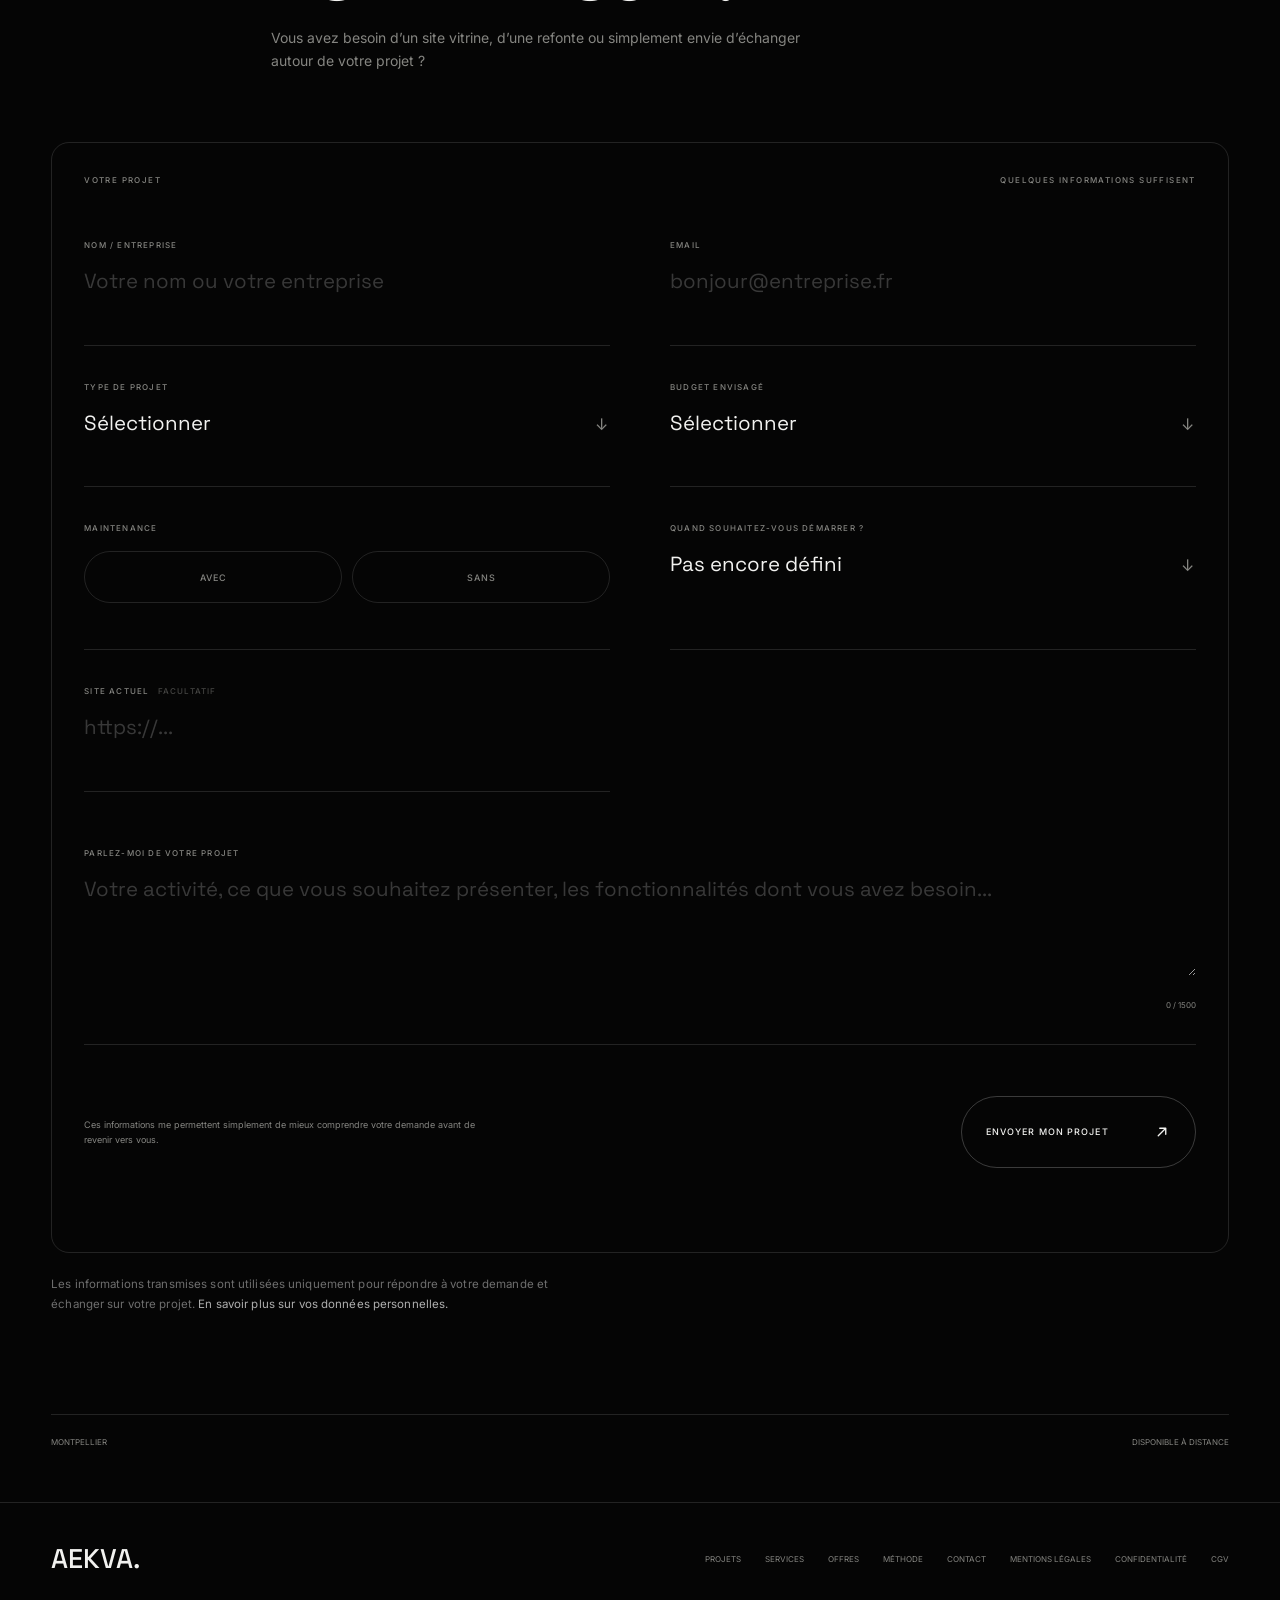
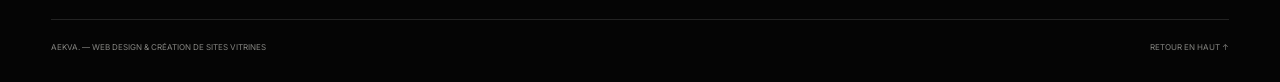
==== commit 582ea4b2: "SEO amélioré" ====
--- a/index.html
+++ b/index.html
@@ -12,9 +12,9 @@
     <title>AEKVA. — Création de sites vitrines à Montpellier</title>
 
     <meta
-      name="description"
-      content="AEKVA. crée et refond des sites vitrines modernes pour commerces, artisans et petites entreprises à Montpellier. Des sites clairs, personnalisés et pensés pour votre activité."
-    />
+    name="description"
+    content="AEKVA crée et refond des sites vitrines modernes à Montpellier pour artisans, commerces et entreprises. Des sites clairs, personnalisés et efficaces."
+  />
 
     <meta name="robots" content="index, follow" />
 
@@ -83,6 +83,19 @@
     ========================== -->
 
     <link rel="stylesheet" href="style.css" />
+    <script type="application/ld+json">
+      {
+        "@context": "https://schema.org",
+        "@type": "Organization",
+        "name": "AEKVA",
+        "url": "https://aekva-design.fr/",
+        "description": "Création et refonte de sites vitrines pour les entreprises à Montpellier.",
+        "areaServed": {
+          "@type": "City",
+          "name": "Montpellier"
+        }
+      }
+      </script>
   </head>
 
   <body>
@@ -141,9 +154,9 @@
 
           <div class="hero-bottom">
             <p>
-              Conception de sites vitrines modernes, clairs et personnalisés
-              pour les commerces, artisans et petites entreprises. Chaque projet
-              est pensé pour valoriser votre activité et guider naturellement
+              AEKVA conçoit et refond des sites vitrines à Montpellier pour les
+              commerces, artisans et entreprises. Chaque projet est pensé pour
+              valoriser votre activité, renforcer votre image et guider naturellement
               vos visiteurs vers la prise de contact.
             </p>
 
@@ -444,8 +457,7 @@
                     <button
                       type="button"
                       class="help-icon"
-                      aria-label="Qu’est-ce que HTTPS ?"
-                    >
+                      aria-label="Qu’est-ce que le SEO de base ?"                    >
                       ?
                     </button>
 
@@ -462,7 +474,7 @@
                     <button
                       type="button"
                       class="help-icon"
-                      aria-label="Qu’est-ce que HTTPS ?"
+                      aria-label="Qu’est-ce que le SEO de base ?"
                     >
                       ?
                     </button>
@@ -834,15 +846,10 @@
               <div class="select-wrapper">
                 <select id="budget" name="budget" required>
                   <option value="">Sélectionner</option>
-
-                  <option value="500-700">500 € — 700 €</option>
-
-                  <option value="700-1000">700 € — 1 000 €</option>
-
-                  <option value="1000-1500">1 000 € — 1 500 €</option>
-
-                  <option value="1500-plus">Plus de 1 500 €</option>
-
+                  <option value="moins-1000">Moins de 1 000 €</option>
+                  <option value="1000-2000">1 000 € — 2 000 €</option>
+                  <option value="2000-3000">2 000 € — 3 000 €</option>
+                  <option value="3000-plus">Plus de 3 000 €</option>
                   <option value="a-definir">À définir</option>
                 </select>
               </div>
--- a/style.css
+++ b/style.css
@@ -4518,10 +4518,6 @@
     opacity 0.25s ease;
 }
 
-.form-privacy a::after {
-  content: " ↗";
-  font-size: 0.65rem;
-}
 
 .form-privacy a:hover {
   color: #fff;
